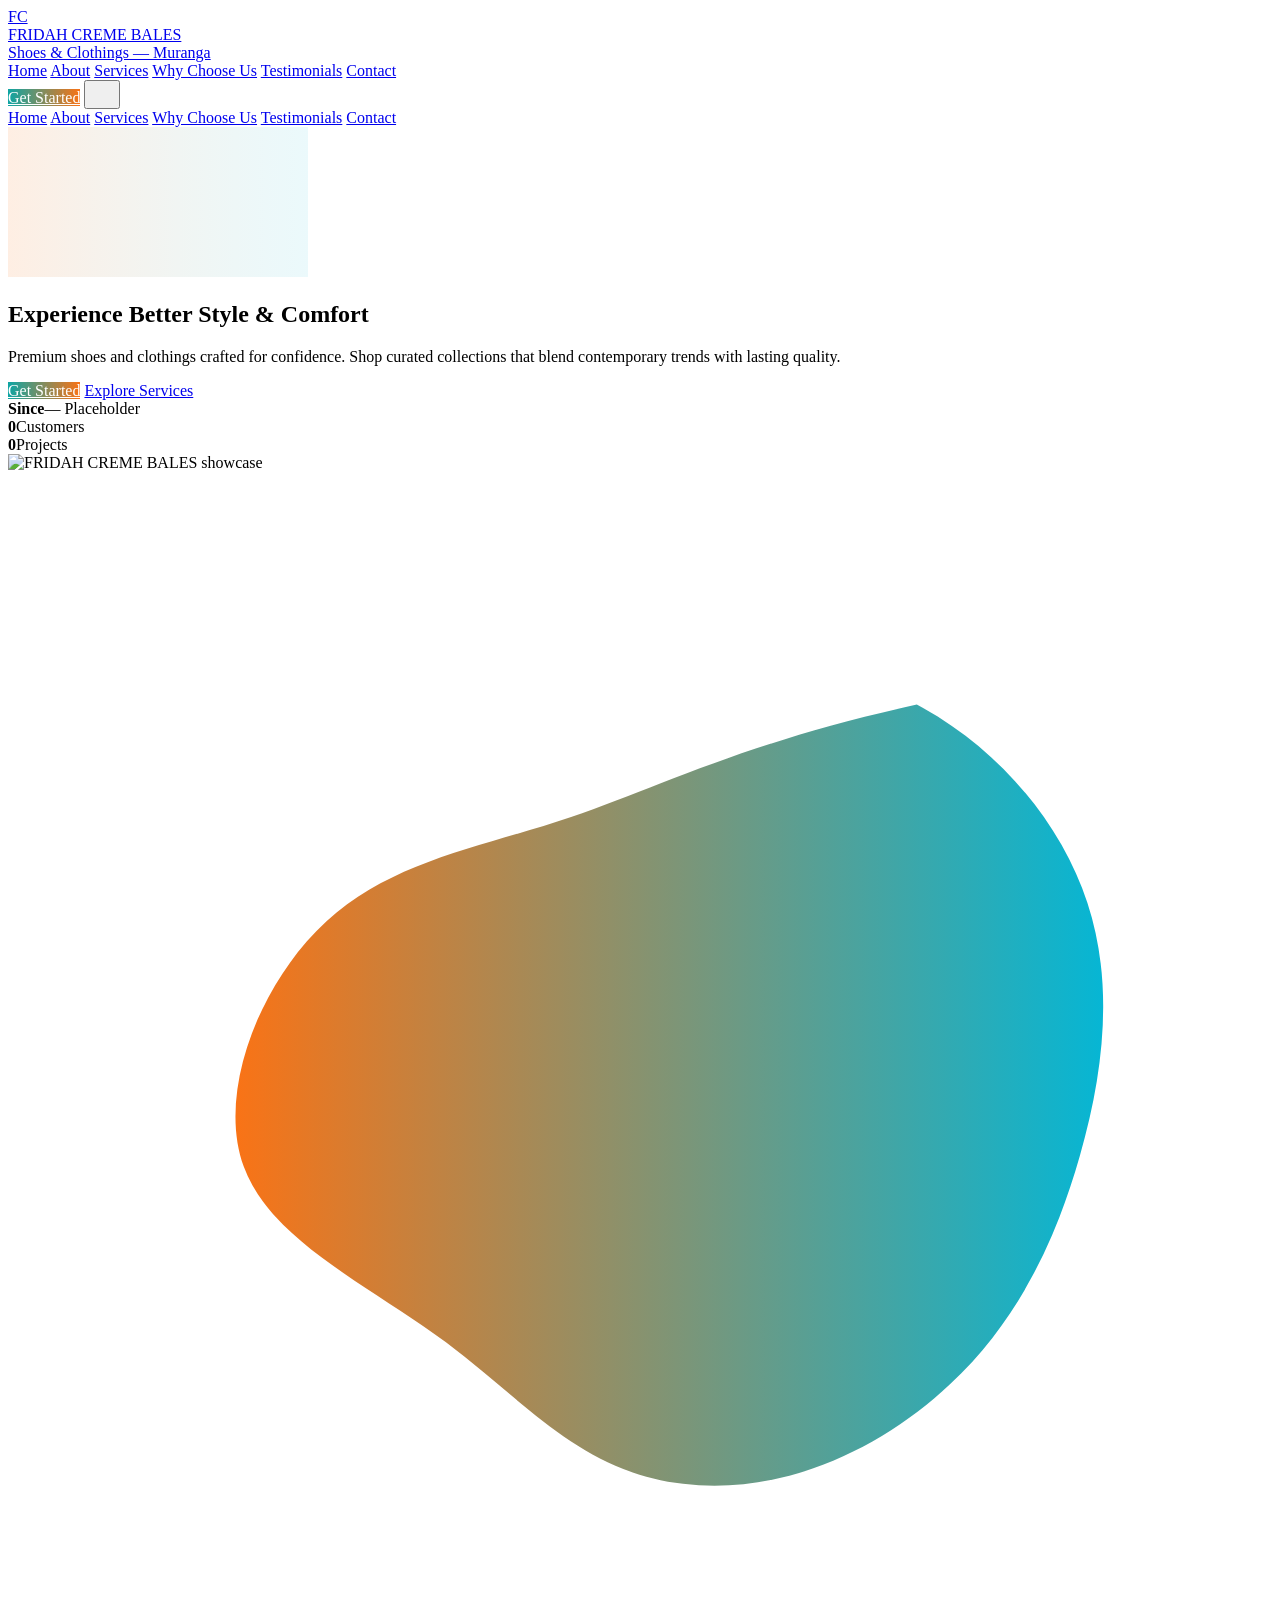
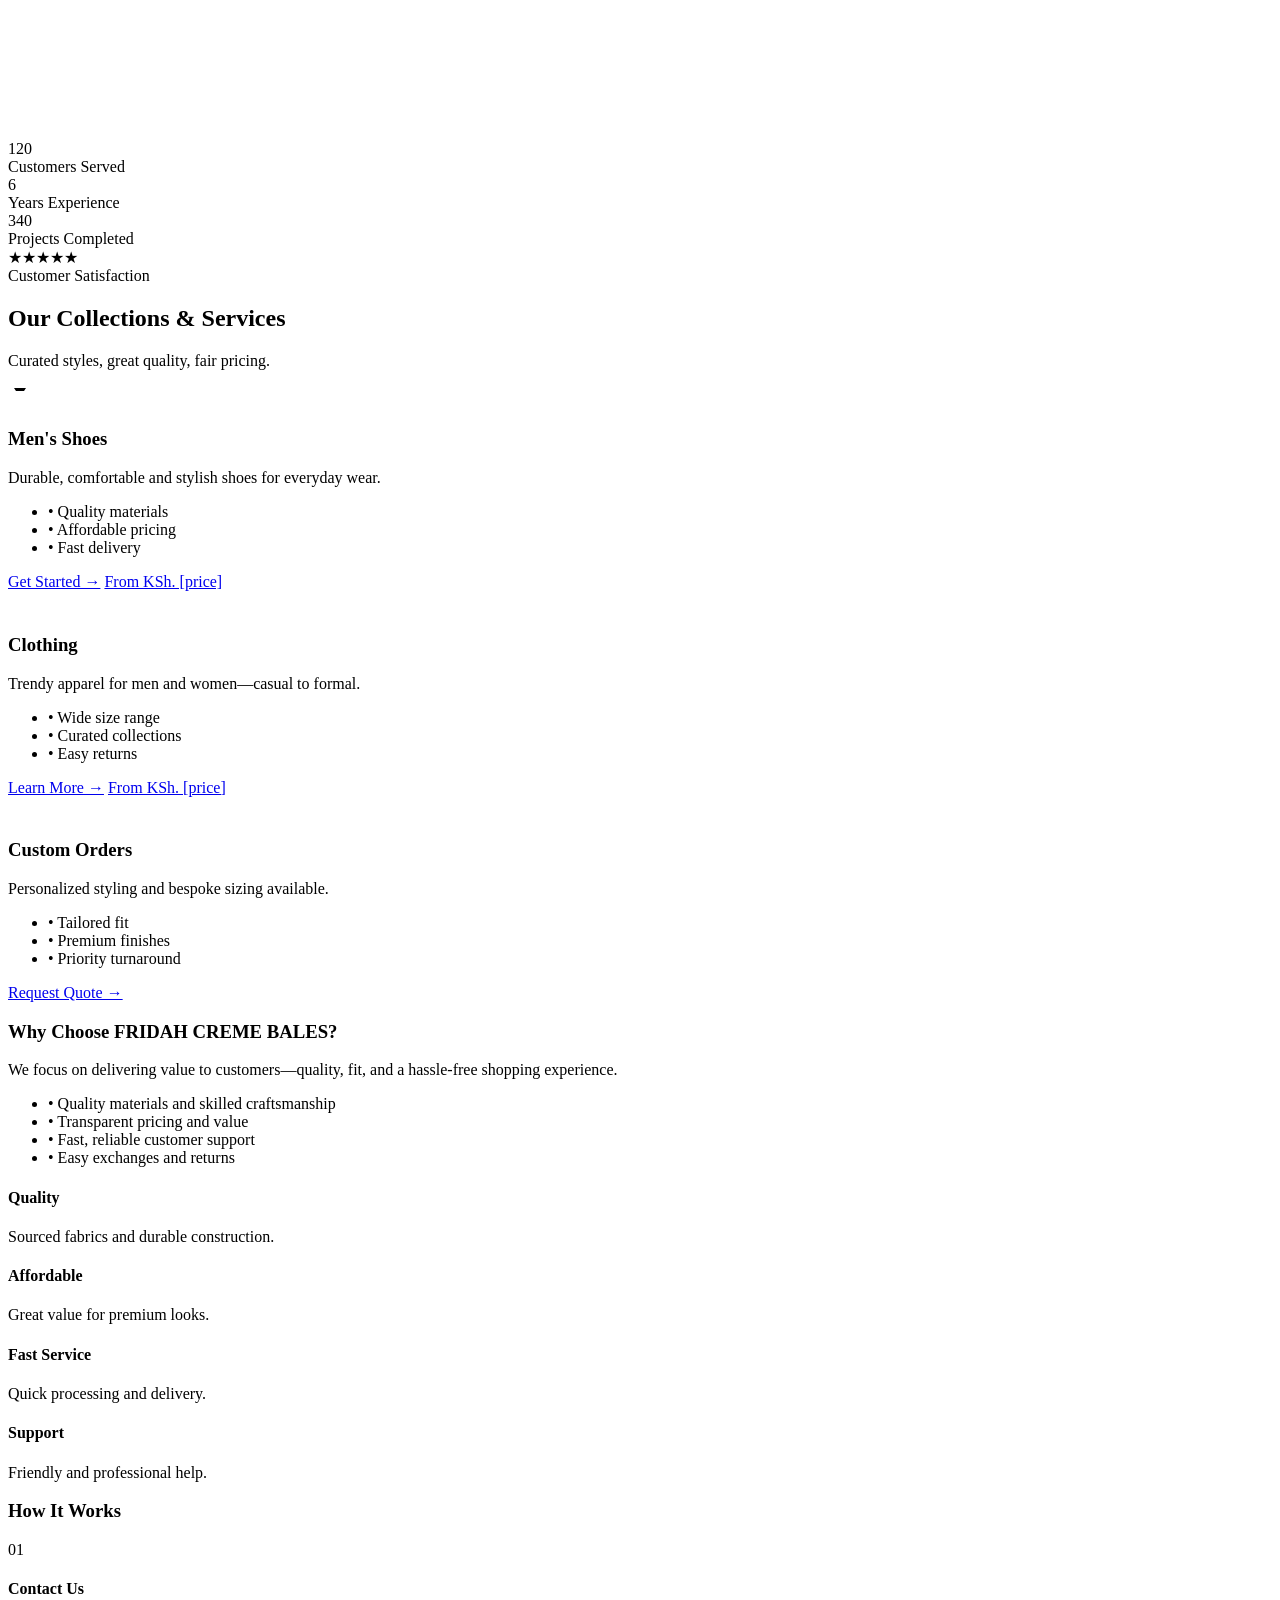
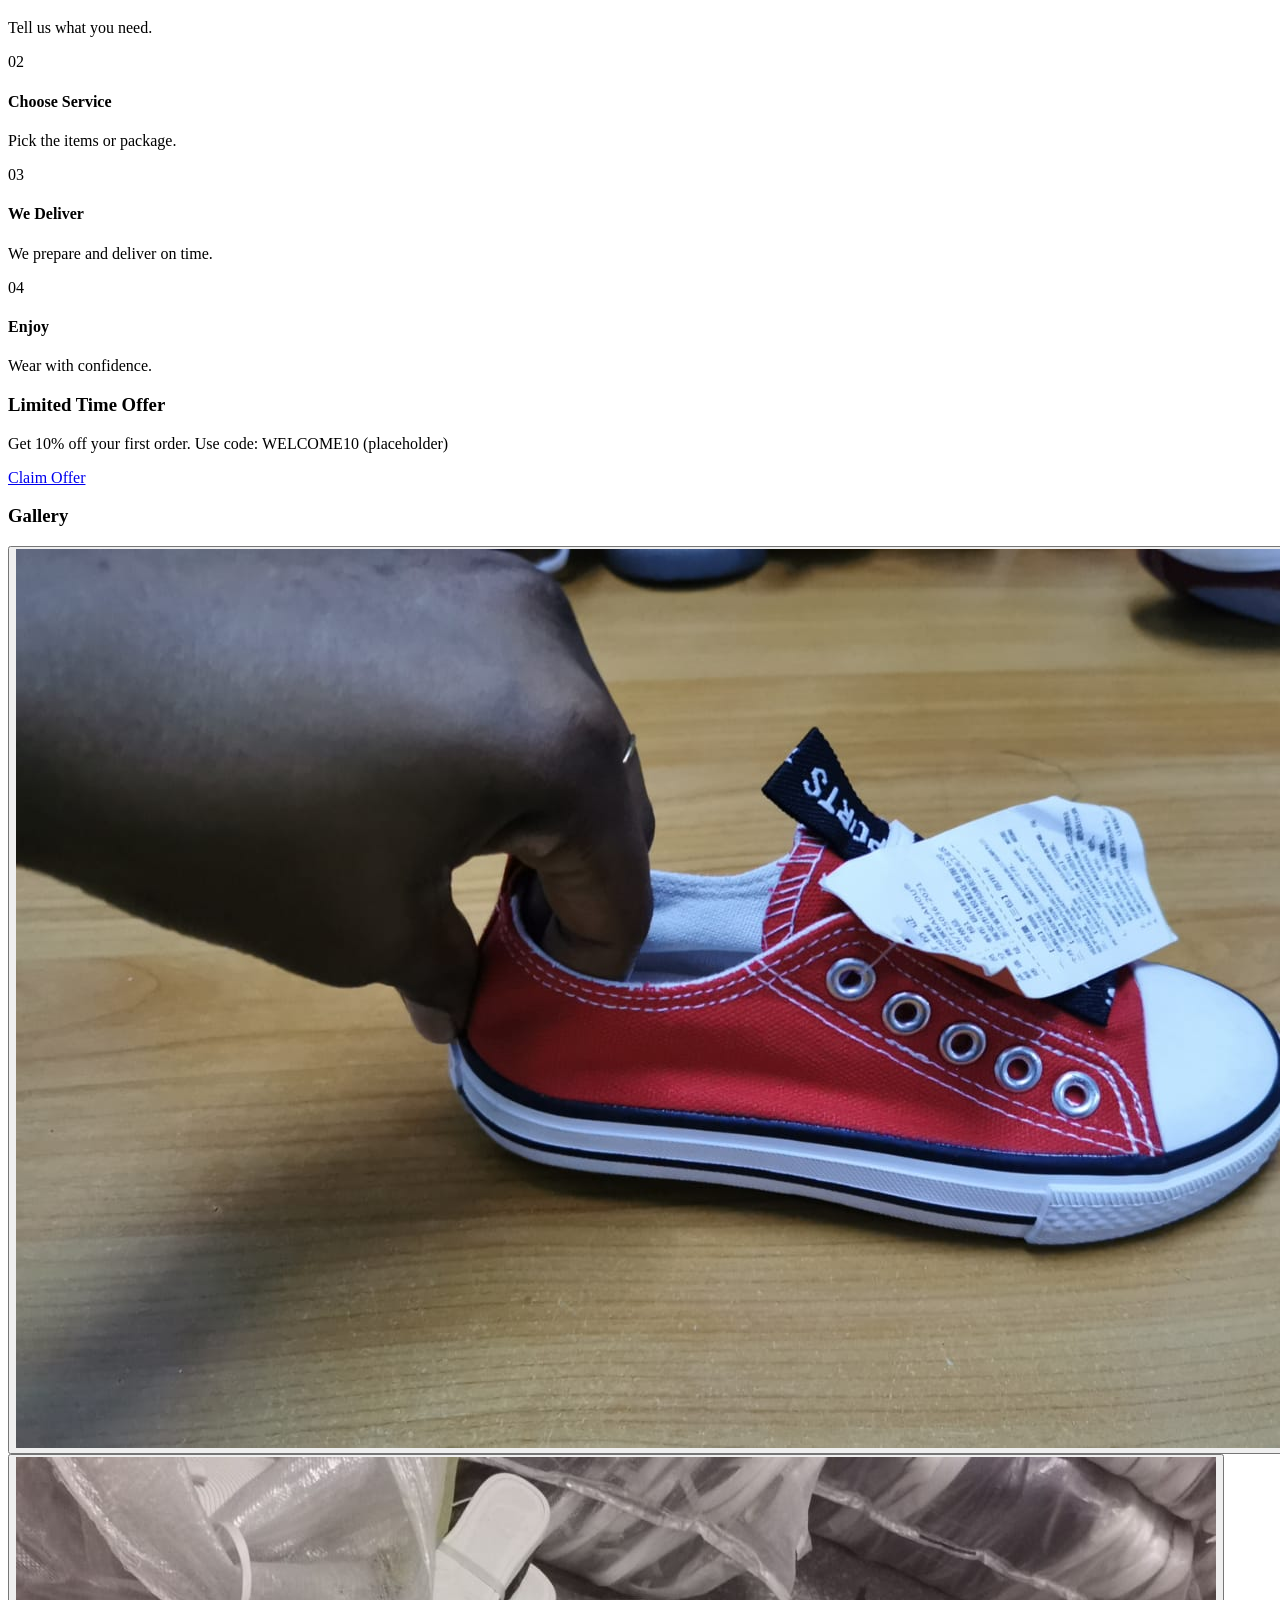
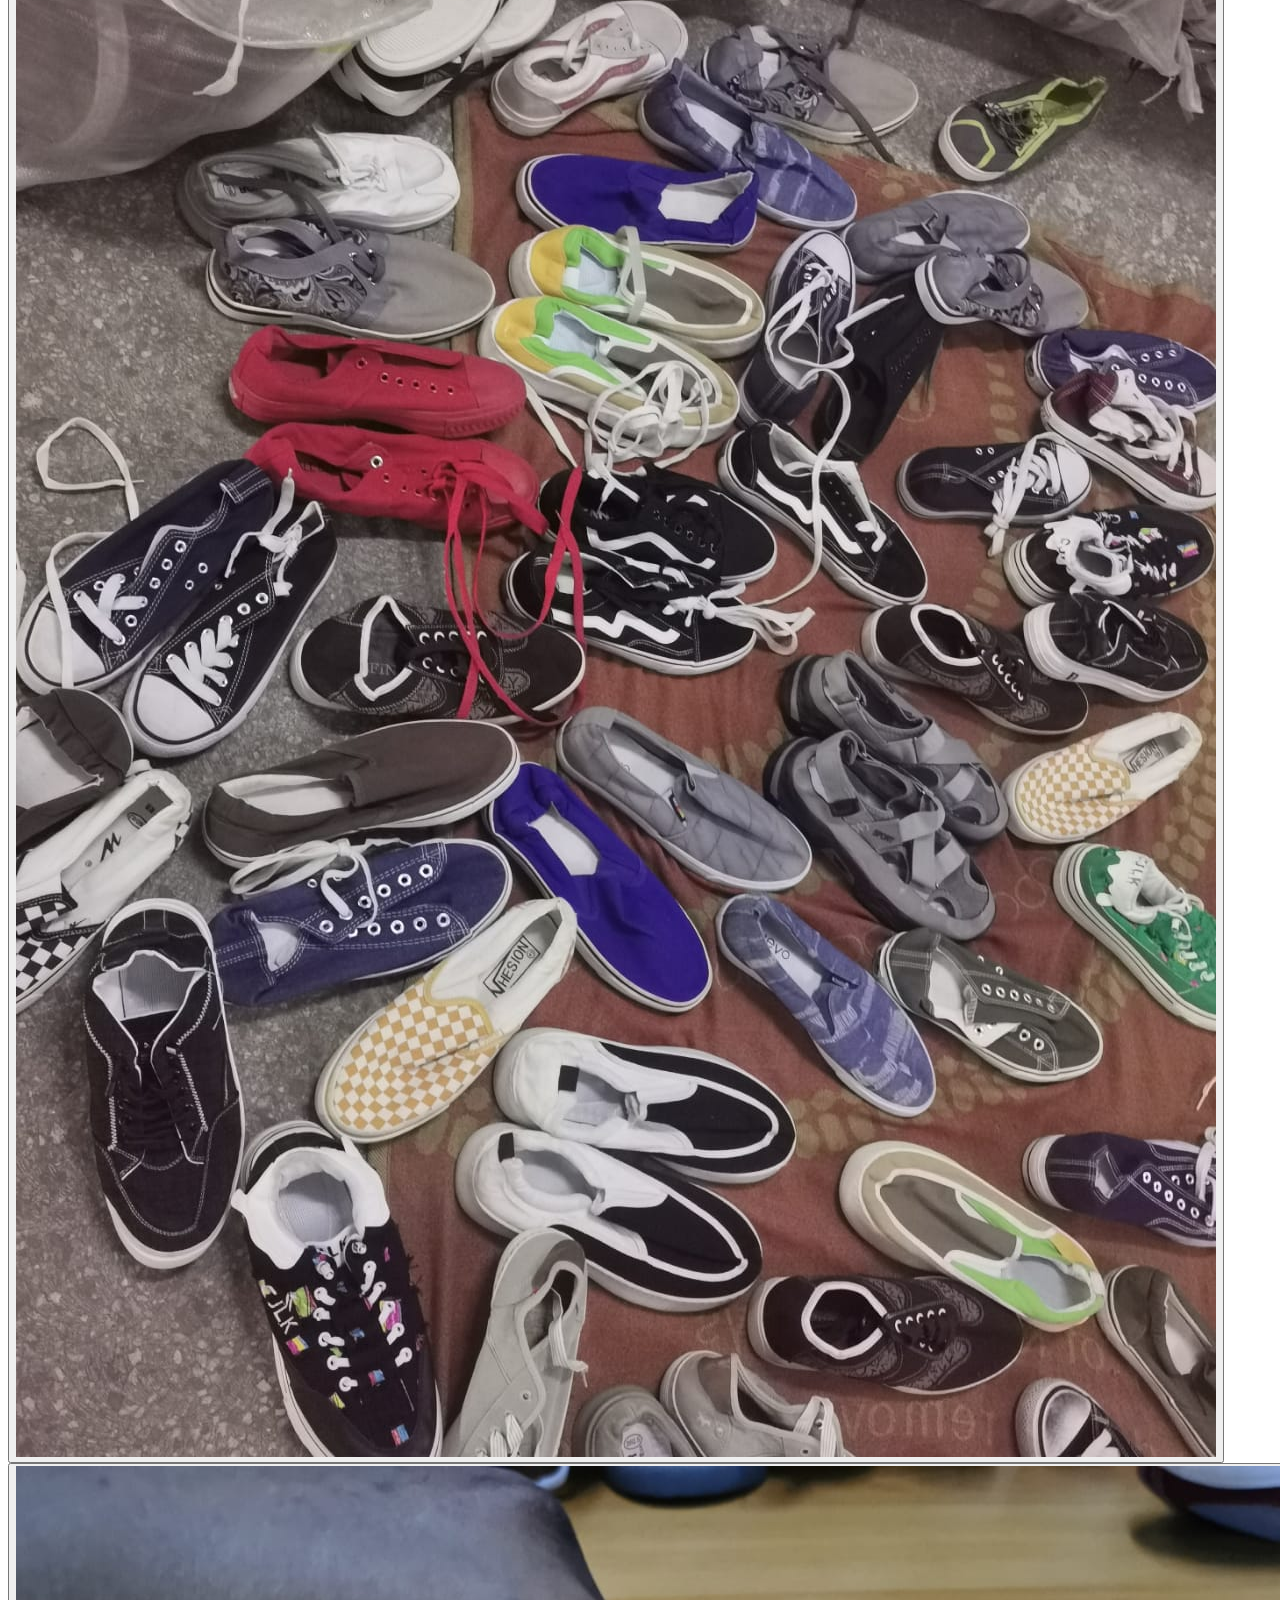
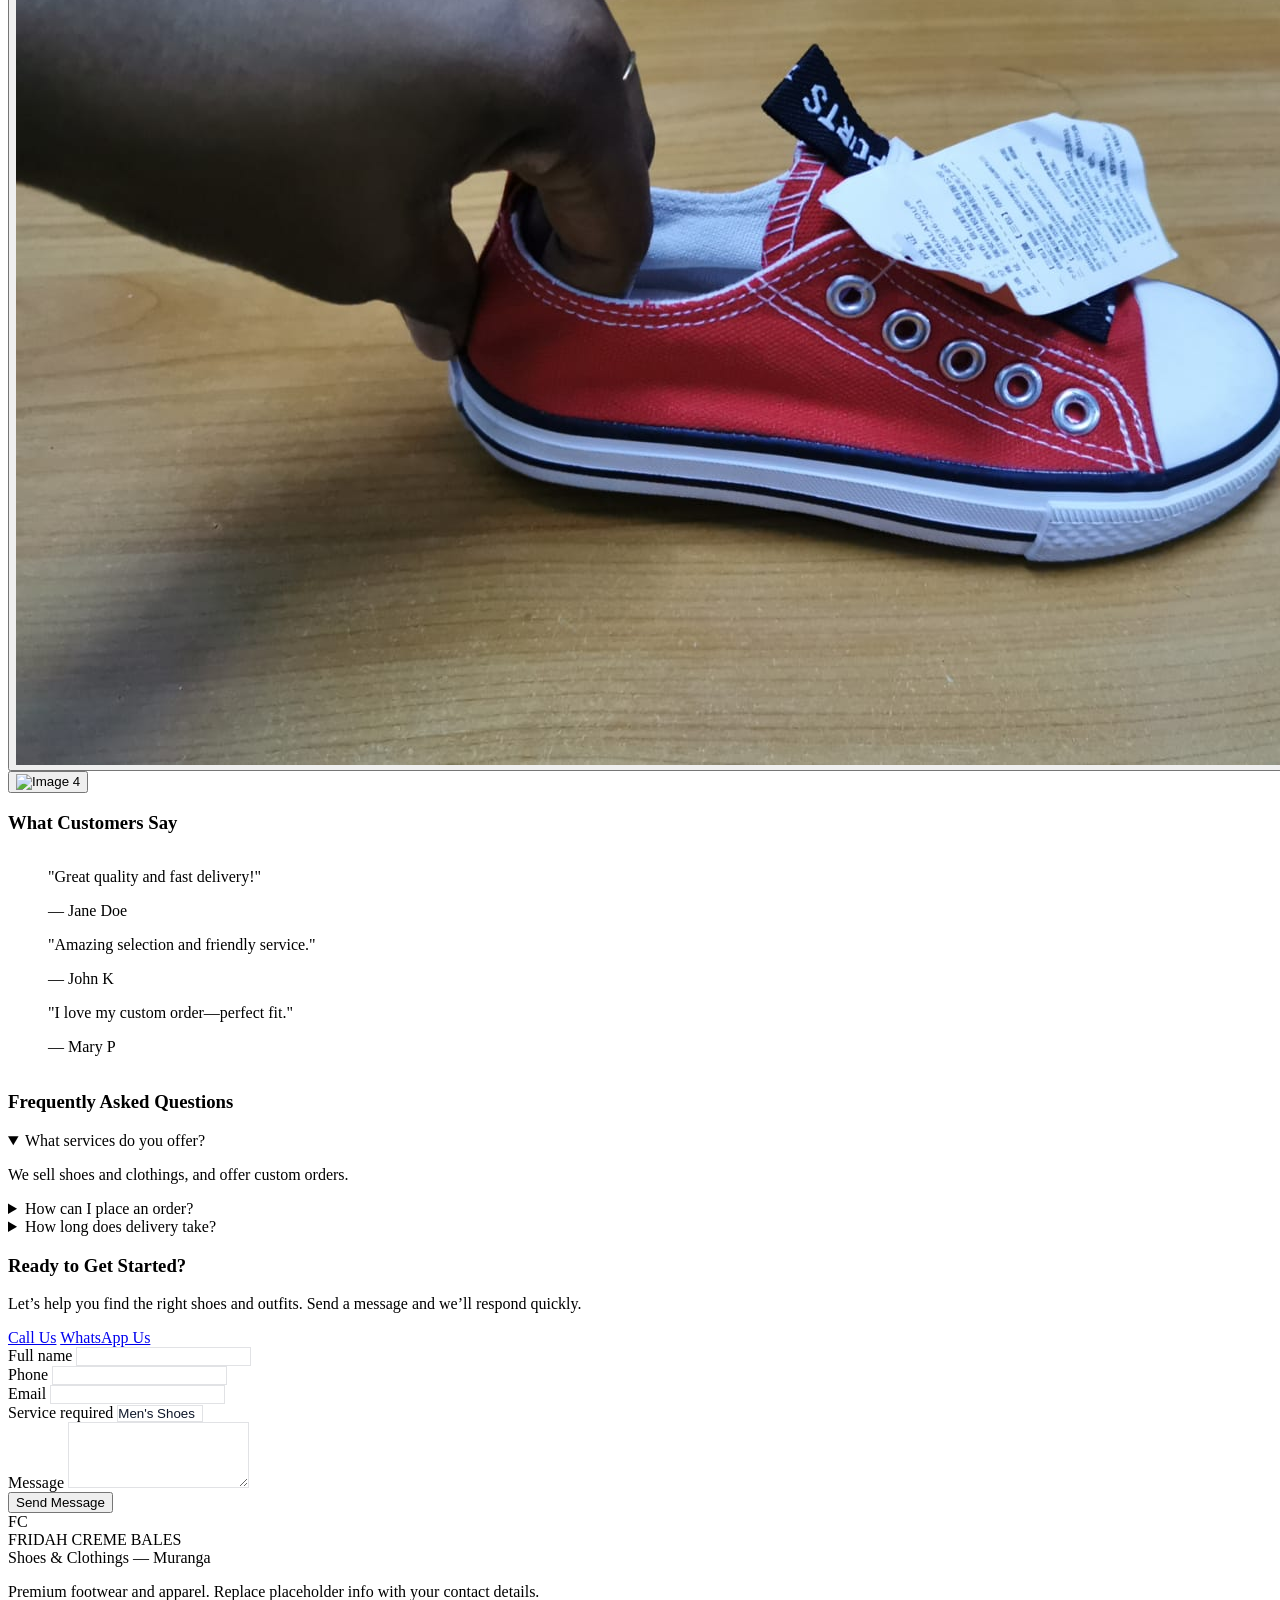
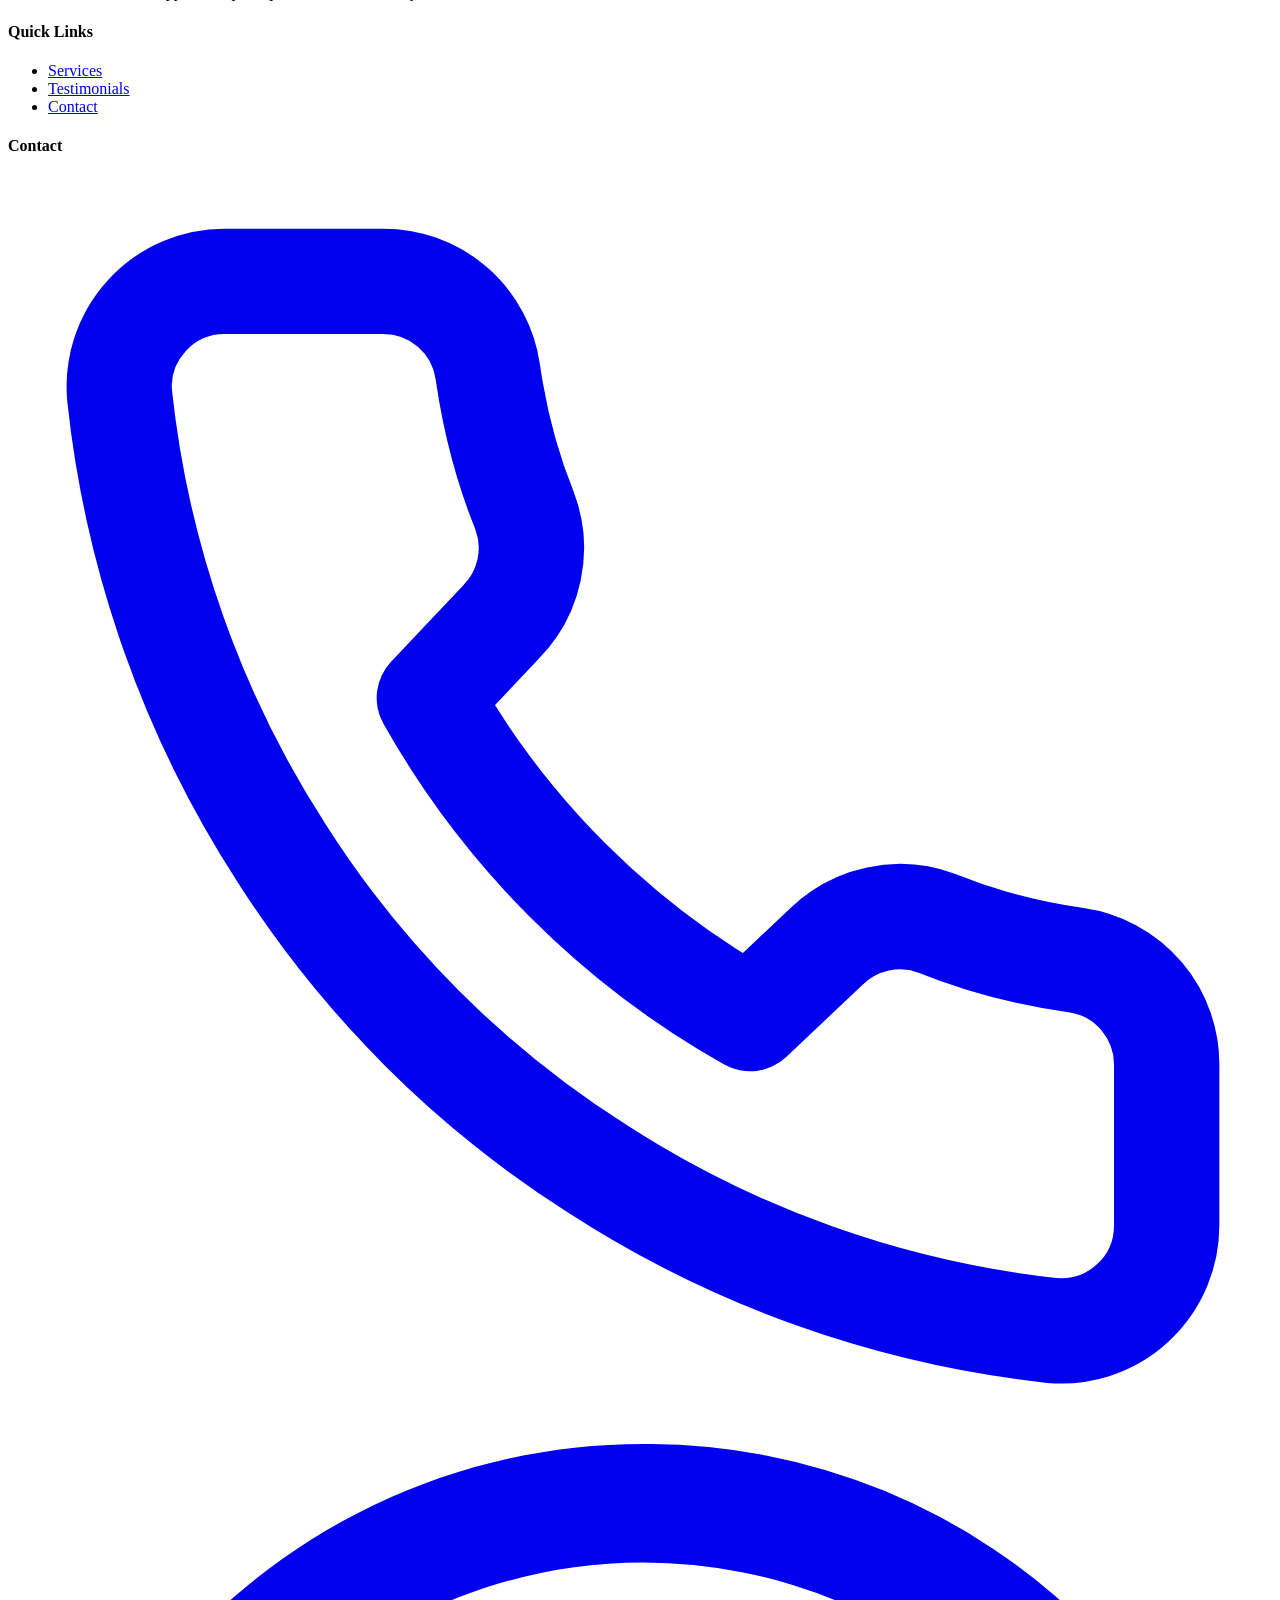
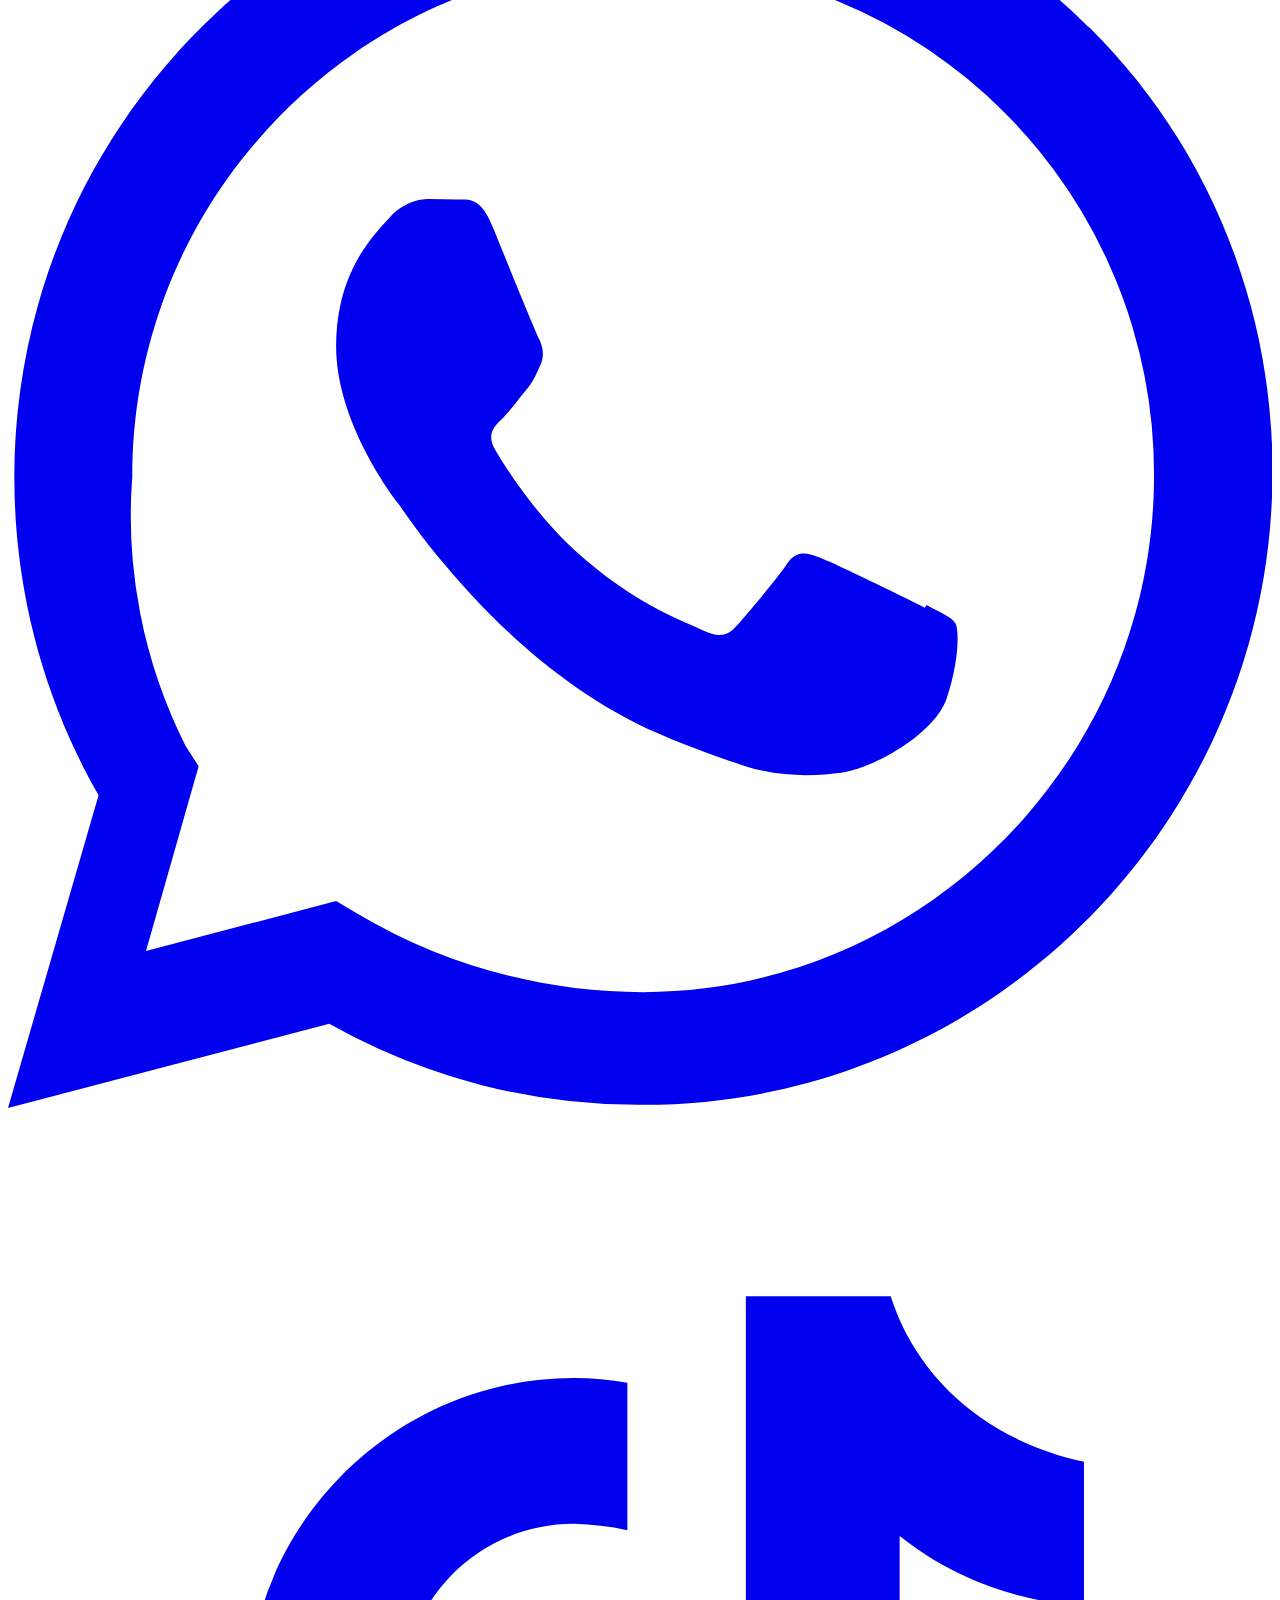
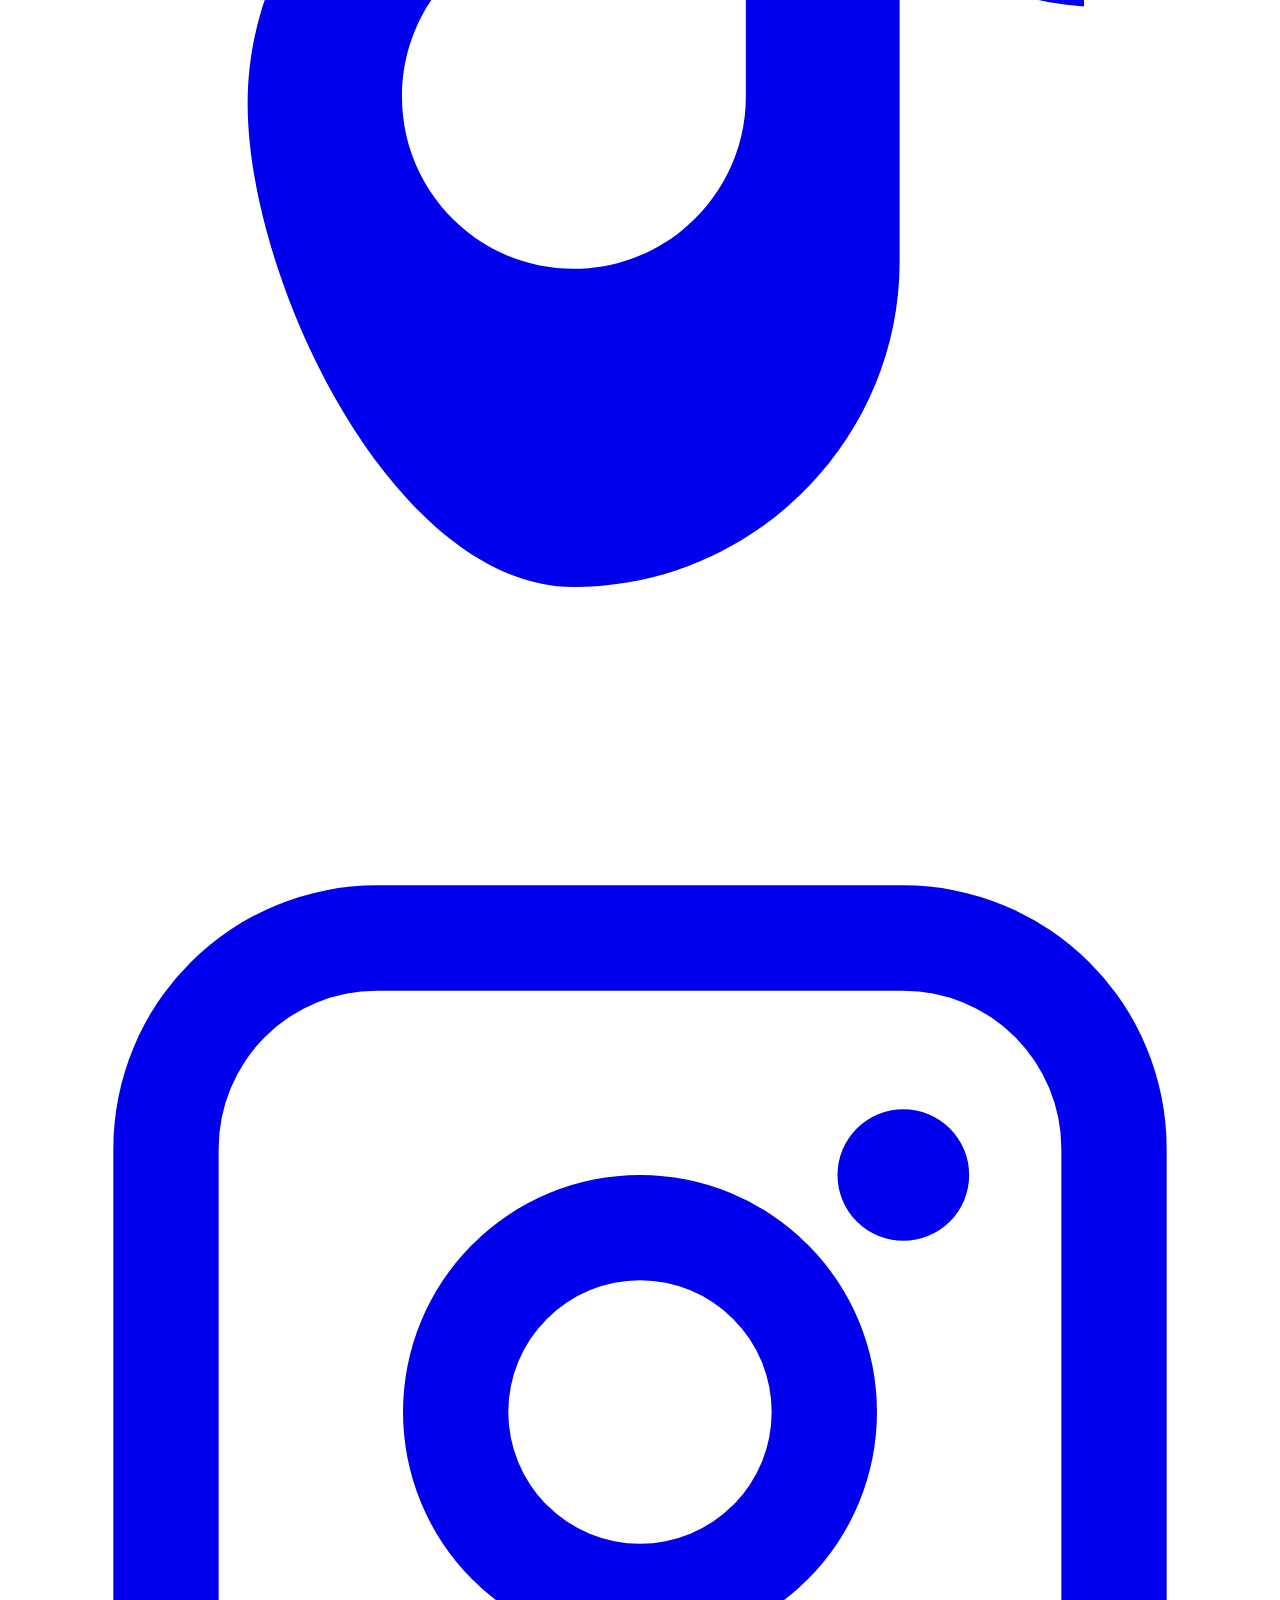
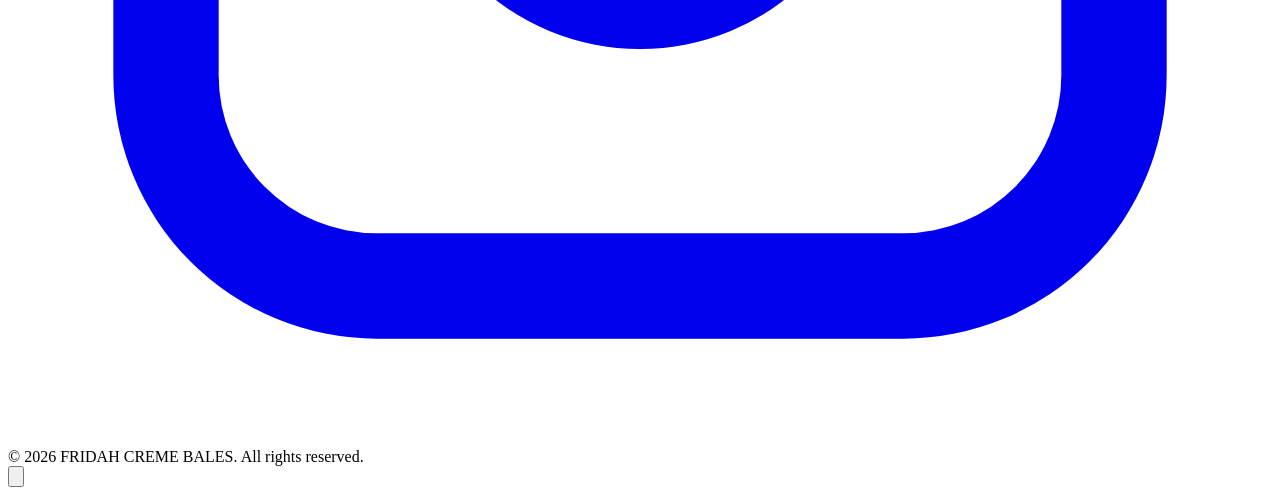
==== index.html @ acc76fb9 "Header" ====
<!doctype html>
<html lang="en">
<head>
  <meta charset="utf-8" />
  <meta name="viewport" content="width=device-width,initial-scale=1" />
  <title>FRIDAH CREME BALES — Shoes & Clothings | Muranga</title>
  <meta name="description" content="FRIDAH CREME BALES — Premium shoes and clothings in Muranga. Quality, style and reliable service." />
  <meta name="theme-color" content="#0f172a" />

  <!-- Open Graph -->
  <meta property="og:title" content="FRIDAH CREME BALES — Shoes & Clothings" />
  <meta property="og:description" content="Premium shoes and clothings in Muranga. Quality, style and reliable service." />
  <meta property="og:type" content="website" />
  <meta property="og:image" content="images/og-image.jpg" />

  <!-- Twitter -->
  <meta name="twitter:card" content="summary_large_image" />

  <!-- Structured Data (LocalBusiness placeholder) -->
  <script type="application/ld+json">
  {
    "@context": "https://schema.org",
    "@type": "Store",
    "name": "FRIDAH CREME BALES",
    "image": ["images/og-image.jpg"],
    "@id": "",
    "url": "",
    "telephone": "+254117446801",
    "address": { "@type": "PostalAddress", "addressLocality": "Muranga" },
    "priceRange": "",
    "description": "Shoes and clothings"
  }
  </script>

  <!-- Tailwind Play CDN for quick prototyping (replace with build setup later) -->
  <script src="https://cdn.tailwindcss.com"></script>
  <link rel="stylesheet" href="assets/styles.css" />

  <!-- AOS for scroll animations -->
  <link href="https://unpkg.com/aos@2.3.1/dist/aos.css" rel="stylesheet">
  <script src="https://unpkg.com/aos@2.3.1/dist/aos.js"></script>

  <!-- Lucide icons -->
  <script src="https://unpkg.com/lucide@0.244.0/dist/lucide.min.js"></script>

  <meta name="color-scheme" content="light dark">
  <link rel="icon" href="images/favicon.png">
</head>
<body class="font-sans text-slate-800 bg-gradient-to-b from-white to-slate-50 antialiased">

  <div id="app" class="min-h-screen">
    <!-- Navigation -->
    <header class="sticky top-0 z-50 backdrop-blur-md bg-white/60 dark:bg-slate-900/60 border-b border-slate-200/40">
      <div class="max-w-6xl mx-auto px-4 sm:px-6 lg:px-8">
        <div class="flex items-center justify-between h-16">
          <a class="flex items-center gap-3" href="#home" aria-label="FRIDAH CREME BALES">
            <div class="w-10 h-10 bg-gradient-to-tr from-rose-400 to-indigo-500 rounded-lg shadow-md flex items-center justify-center text-white font-semibold">FC</div>
            <div class="hidden sm:block">
              <div class="text-sm font-semibold">FRIDAH CREME BALES</div>
              <div class="text-xs text-slate-500">Shoes & Clothings — Muranga</div>
            </div>
          </a>

          <nav class="hidden md:flex items-center gap-6 text-sm">
            <a href="#home" class="hover:text-slate-900">Home</a>
            <a href="#about" class="hover:text-slate-900">About</a>
            <a href="#services" class="hover:text-slate-900">Services</a>
            <a href="#why" class="hover:text-slate-900">Why Choose Us</a>
            <a href="#testimonials" class="hover:text-slate-900">Testimonials</a>
            <a href="#contact" class="hover:text-slate-900">Contact</a>
          </nav>

          <div class="flex items-center gap-3">
            <a href="#contact" class="hidden md:inline-block px-4 py-2 btn-primary rounded-md shadow">Get Started</a>

            <button id="mobileMenuBtn" aria-label="Toggle menu" aria-expanded="false" class="md:hidden p-2 rounded-md bg-white/80 hover:bg-white border border-slate-200 shadow-sm text-slate-700">
              <svg xmlns="http://www.w3.org/2000/svg" width="20" height="20" class="lucide" data-lucide="menu"><path d="M3 6h18M3 12h18M3 18h18"></path></svg>
            </button>
          </div>
        </div>
      </div>

      <!-- Mobile nav -->
      <div id="mobileNav" class="md:hidden hidden overflow-hidden border-t border-slate-200 bg-white/95 backdrop-blur-md shadow-lg transition-all duration-300 ease-in-out max-h-0 opacity-0">
        <div class="px-4 py-3 flex flex-col gap-1">
          <a href="#home" class="block py-3 px-2 rounded-md text-base font-medium text-slate-700 hover:bg-slate-100">Home</a>
          <a href="#about" class="block py-3 px-2 rounded-md text-base font-medium text-slate-700 hover:bg-slate-100">About</a>
          <a href="#services" class="block py-3 px-2 rounded-md text-base font-medium text-slate-700 hover:bg-slate-100">Services</a>
          <a href="#why" class="block py-3 px-2 rounded-md text-base font-medium text-slate-700 hover:bg-slate-100">Why Choose Us</a>
          <a href="#testimonials" class="block py-3 px-2 rounded-md text-base font-medium text-slate-700 hover:bg-slate-100">Testimonials</a>
          <a href="#contact" class="block py-3 px-2 rounded-md text-base font-medium text-slate-700 hover:bg-slate-100">Contact</a>
        </div>
      </div>
    </header>

    <!-- Hero -->
    <main class="pt-0" id="home">
      <section class="relative overflow-hidden">
        <div class="absolute inset-0 -z-10">
          <svg class="w-full h-full" preserveAspectRatio="xMidYMid slice" xmlns="http://www.w3.org/2000/svg">
            <defs>
              <linearGradient id="g1" x1="0%" x2="100%">
                <stop offset="0%" stop-color="#f97316" stop-opacity="0.12" />
                <stop offset="100%" stop-color="#06b6d4" stop-opacity="0.08" />
              </linearGradient>
            </defs>
            <rect width="100%" height="100%" fill="url(#g1)"/>
          </svg>
        </div>

        <div class="max-w-6xl mx-auto px-4 sm:px-6 lg:px-8">
          <div class="grid grid-cols-1 lg:grid-cols-2 gap-12 items-center py-20">
            <div data-aos="fade-up" class="space-y-6">
              <h1 class="text-4xl sm:text-5xl font-extrabold leading-tight">Experience Better Style & Comfort</h1>
              <p class="text-slate-600 max-w-xl">Premium shoes and clothings crafted for confidence. Shop curated collections that blend contemporary trends with lasting quality.</p>
              <div class="flex gap-3">
                <a href="#contact" class="px-5 py-3 rounded-lg btn-primary font-semibold shadow">Get Started</a>
                <a href="#services" class="px-5 py-3 rounded-lg border border-slate-200 hover:bg-slate-50 text-slate-700">Explore Services</a>
              </div>

              <div class="flex items-center gap-6 mt-4 text-sm text-slate-600">
                <div class="flex items-center gap-2"><strong class="text-slate-900">Since</strong><span>— Placeholder</span></div>
                <div class="flex items-center gap-2"><strong class="text-slate-900" id="customersCounter">0</strong><span>Customers</span></div>
                <div class="flex items-center gap-2"><strong class="text-slate-900" id="projectsCounter">0</strong><span>Projects</span></div>
              </div>
            </div>

            <div data-aos="fade-left" class="relative">
              <div class="rounded-2xl overflow-hidden shadow-2xl bg-gradient-to-br from-white/60 to-slate-50 p-1">
                <div class="bg-white rounded-xl overflow-hidden">
                  <img src="images/hero.jpg" alt="FRIDAH CREME BALES showcase" class="w-full h-80 object-cover block">
                </div>
              </div>
              <!-- Signature visual element: subtle animated gradient blob -->
              <svg class="absolute -right-6 -bottom-6 w-56 h-56 opacity-60 animate-blob" viewBox="0 0 200 200" xmlns="http://www.w3.org/2000/svg">
                <defs>
                  <linearGradient id="blobGrad" x1="0%" x2="100%"><stop offset="0%" stop-color="#f97316"/><stop offset="100%" stop-color="#06b6d4"/></linearGradient>
                </defs>
                <path fill="url(#blobGrad)" d="M43.8,-63.2C56.6,-56.4,66.6,-44.6,70.8,-31.8C75,-19,73.4,-5.1,69.6,8.2C65.8,21.6,59.8,34.3,49,44.4C38.3,54.5,22.7,62,6.8,60.1C-9.2,58.3,-18.4,46.9,-30.7,37.7C-43,28.6,-58.4,21.6,-62.7,9.9C-67,-1.8,-60.2,-19.2,-49.6,-28.9C-39,-38.6,-24.7,-40.7,-10.9,-45.4C3,-50.1,16.1,-57.1,43.8,-63.2Z" transform="translate(100 100)"/>
              </svg>
            </div>
          </div>
        </div>
      </section>

      <!-- Trust & Stats -->
      <section class="py-12">
        <div class="max-w-6xl mx-auto px-4 sm:px-6 lg:px-8">
          <div class="grid grid-cols-2 md:grid-cols-4 gap-6 text-center">
            <div class="bg-white rounded-lg p-6 shadow-sm" data-aos="zoom-in">
              <div class="text-3xl font-bold text-emerald-500 counter" data-target="120">0</div>
              <div class="text-sm text-slate-500 mt-2">Customers Served</div>
            </div>
            <div class="bg-white rounded-lg p-6 shadow-sm" data-aos="zoom-in" data-aos-delay="50">
              <div class="text-3xl font-bold text-emerald-500 counter" data-target="6">0</div>
              <div class="text-sm text-slate-500 mt-2">Years Experience</div>
            </div>
            <div class="bg-white rounded-lg p-6 shadow-sm" data-aos="zoom-in" data-aos-delay="100">
              <div class="text-3xl font-bold text-emerald-500 counter" data-target="340">0</div>
              <div class="text-sm text-slate-500 mt-2">Projects Completed</div>
            </div>
            <div class="bg-white rounded-lg p-6 shadow-sm" data-aos="zoom-in" data-aos-delay="150">
              <div class="text-3xl font-bold text-emerald-500">★★★★★</div>
              <div class="text-sm text-slate-500 mt-2">Customer Satisfaction</div>
            </div>
          </div>
        </div>
      </section>

      <!-- Services -->
      <section id="services" class="py-16 bg-slate-50">
        <div class="max-w-6xl mx-auto px-4 sm:px-6 lg:px-8">
          <div class="flex items-center justify-between mb-8">
            <h2 class="text-2xl font-bold">Our Collections & Services</h2>
            <p class="text-sm text-slate-500">Curated styles, great quality, fair pricing.</p>
          </div>

          <div class="grid grid-cols-1 md:grid-cols-3 gap-6">
            <!-- Service Card -->
            <article class="group bg-white rounded-2xl p-6 shadow hover:shadow-lg transition" data-aos="fade-up">
              <div class="flex items-center gap-4">
                <div class="w-14 h-14 rounded-lg bg-gradient-to-br from-rose-400 to-indigo-500 flex items-center justify-center text-white">
                  <svg class="lucide" data-lucide="shopping-bag" width="20" height="20"><path d="M6 2l2 3h8l2-3"></path></svg>
                </div>
                <div>
                  <h3 class="font-semibold">Men's Shoes</h3>
                  <p class="text-sm text-slate-500">Durable, comfortable and stylish shoes for everyday wear.</p>
                </div>
              </div>
              <ul class="mt-4 text-sm text-slate-600 space-y-1">
                <li>• Quality materials</li>
                <li>• Affordable pricing</li>
                <li>• Fast delivery</li>
              </ul>
              <div class="mt-4 flex items-center gap-3">
                <a href="#contact" class="text-emerald-600 font-medium">Get Started →</a>
                <a href="#" class="text-sm text-slate-400">From KSh. [price]</a>
              </div>
            </article>

            <article class="group bg-white rounded-2xl p-6 shadow hover:shadow-lg transition" data-aos="fade-up" data-aos-delay="50">
              <div class="flex items-center gap-4">
                <div class="w-14 h-14 rounded-lg bg-gradient-to-br from-amber-400 to-pink-500 flex items-center justify-center text-white">
                  <svg class="lucide" data-lucide="t-shirt" width="20" height="20"></svg>
                </div>
                <div>
                  <h3 class="font-semibold">Clothing</h3>
                  <p class="text-sm text-slate-500">Trendy apparel for men and women—casual to formal.</p>
                </div>
              </div>
              <ul class="mt-4 text-sm text-slate-600 space-y-1">
                <li>• Wide size range</li>
                <li>• Curated collections</li>
                <li>• Easy returns</li>
              </ul>
              <div class="mt-4 flex items-center gap-3">
                <a href="#contact" class="text-emerald-600 font-medium">Learn More →</a>
                <a href="#" class="text-sm text-slate-400">From KSh. [price]</a>
              </div>
            </article>

            <article class="group bg-white rounded-2xl p-6 shadow hover:shadow-lg transition" data-aos="fade-up" data-aos-delay="100">
              <div class="flex items-center gap-4">
                <div class="w-14 h-14 rounded-lg bg-gradient-to-br from-sky-400 to-violet-500 flex items-center justify-center text-white">
                  <svg class="lucide" data-lucide="map-pin" width="20" height="20"></svg>
                </div>
                <div>
                  <h3 class="font-semibold">Custom Orders</h3>
                  <p class="text-sm text-slate-500">Personalized styling and bespoke sizing available.</p>
                </div>
              </div>
              <ul class="mt-4 text-sm text-slate-600 space-y-1">
                <li>• Tailored fit</li>
                <li>• Premium finishes</li>
                <li>• Priority turnaround</li>
              </ul>
              <div class="mt-4 flex items-center gap-3">
                <a href="#contact" class="text-emerald-600 font-medium">Request Quote →</a>
              </div>
            </article>
          </div>
        </div>
      </section>

      <!-- Why Choose Us -->
      <section id="why" class="py-16">
        <div class="max-w-6xl mx-auto px-4 sm:px-6 lg:px-8">
          <div class="grid grid-cols-1 md:grid-cols-2 gap-8 items-center">
            <div data-aos="fade-right">
              <h3 class="text-2xl font-bold">Why Choose FRIDAH CREME BALES?</h3>
              <p class="text-slate-600 mt-3">We focus on delivering value to customers—quality, fit, and a hassle-free shopping experience.</p>
              <ul class="mt-6 space-y-3 text-sm text-slate-600">
                <li>• Quality materials and skilled craftsmanship</li>
                <li>• Transparent pricing and value</li>
                <li>• Fast, reliable customer support</li>
                <li>• Easy exchanges and returns</li>
              </ul>
            </div>
            <div data-aos="fade-left">
              <div class="grid grid-cols-2 gap-4">
                <div class="bg-white p-6 rounded-xl shadow">
                  <h4 class="font-semibold">Quality</h4>
                  <p class="text-sm text-slate-500 mt-2">Sourced fabrics and durable construction.</p>
                </div>
                <div class="bg-white p-6 rounded-xl shadow">
                  <h4 class="font-semibold">Affordable</h4>
                  <p class="text-sm text-slate-500 mt-2">Great value for premium looks.</p>
                </div>
                <div class="bg-white p-6 rounded-xl shadow">
                  <h4 class="font-semibold">Fast Service</h4>
                  <p class="text-sm text-slate-500 mt-2">Quick processing and delivery.</p>
                </div>
                <div class="bg-white p-6 rounded-xl shadow">
                  <h4 class="font-semibold">Support</h4>
                  <p class="text-sm text-slate-500 mt-2">Friendly and professional help.</p>
                </div>
              </div>
            </div>
          </div>
        </div>
      </section>

      <!-- How It Works -->
      <section class="py-12 bg-slate-50">
        <div class="max-w-4xl mx-auto text-center px-4 sm:px-6 lg:px-8">
          <h3 class="text-2xl font-bold">How It Works</h3>
          <div class="mt-8 grid grid-cols-1 sm:grid-cols-4 gap-6">
            <div class="bg-white p-6 rounded-xl shadow" data-aos="fade-up">
              <div class="text-2xl font-bold text-emerald-500">01</div>
              <h4 class="mt-2 font-semibold">Contact Us</h4>
              <p class="text-sm text-slate-500 mt-1">Tell us what you need.</p>
            </div>
            <div class="bg-white p-6 rounded-xl shadow" data-aos="fade-up" data-aos-delay="50">
              <div class="text-2xl font-bold text-emerald-500">02</div>
              <h4 class="mt-2 font-semibold">Choose Service</h4>
              <p class="text-sm text-slate-500 mt-1">Pick the items or package.</p>
            </div>
            <div class="bg-white p-6 rounded-xl shadow" data-aos="fade-up" data-aos-delay="100">
              <div class="text-2xl font-bold text-emerald-500">03</div>
              <h4 class="mt-2 font-semibold">We Deliver</h4>
              <p class="text-sm text-slate-500 mt-1">We prepare and deliver on time.</p>
            </div>
            <div class="bg-white p-6 rounded-xl shadow" data-aos="fade-up" data-aos-delay="150">
              <div class="text-2xl font-bold text-emerald-500">04</div>
              <h4 class="mt-2 font-semibold">Enjoy</h4>
              <p class="text-sm text-slate-500 mt-1">Wear with confidence.</p>
            </div>
          </div>
        </div>
      </section>

      <!-- Special Offer -->
      <section class="py-12">
        <div class="max-w-4xl mx-auto px-4 sm:px-6 lg:px-8 text-center">
          <div class="bg-gradient-to-r from-emerald-500 to-amber-400 rounded-2xl p-8 text-white shadow-lg" data-aos="zoom-in">
            <h3 class="text-2xl font-bold">Limited Time Offer</h3>
            <p class="mt-2">Get 10% off your first order. Use code: WELCOME10 (placeholder)</p>
            <div class="mt-4">
              <a href="#contact" class="inline-block px-6 py-3 bg-white text-emerald-600 rounded-lg font-semibold">Claim Offer</a>
            </div>
          </div>
        </div>
      </section>

      <!-- Gallery -->
      <section class="py-12 bg-slate-50">
        <div class="max-w-6xl mx-auto px-4 sm:px-6 lg:px-8">
          <h3 class="text-2xl font-bold mb-6">Gallery</h3>
          <div class="grid grid-cols-2 md:grid-cols-4 gap-4">
            <button class="group block rounded-lg overflow-hidden" data-img="images/gallery1.jpg">
              <img src="images/WhatsApp Image 2026-08-12 at 5.36.46 PM.jpeg" alt="Image 1" class="w-full h-40 object-cover group-hover:scale-105 transition"/>
            </button>
            <button class="group block rounded-lg overflow-hidden" data-img="images/gallery2.jpg">
              <img src="images/image 1.jpeg" alt="Image 2" class="w-full h-40 object-cover group-hover:scale-105 transition"/>
            </button>
            <button class="group block rounded-lg overflow-hidden" data-img="images/gallery3.jpg">
              <img src="images/WhatsApp Image 2026-08-12 at 5.36.46 PM.jpeg" alt="Image 3" class="w-full h-40 object-cover group-hover:scale-105 transition"/>
            </button>
            <button class="group block rounded-lg overflow-hidden" data-img="images/gallery4.jpg">
              <img src="images/WhatsApp Image 2026-08-12 at 5.36.47 PM.jpeg" alt="Image 4" class="w-full h-40 object-cover group-hover:scale-105 transition"/>
            </button>
          </div>
        </div>
      </section>

      <!-- Testimonials -->
      <section id="testimonials" class="py-12">
        <div class="max-w-4xl mx-auto px-4 sm:px-6 lg:px-8 text-center">
          <h3 class="text-2xl font-bold mb-6">What Customers Say</h3>
          <div id="testimonialsCarousel" class="relative">
            <div class="carousel-track overflow-hidden">
              <div class="carousel-items flex transition-transform" style="transform:translateX(0)">
                <blockquote class="w-full md:w-96 bg-white p-6 rounded-xl shadow mx-2">
                  <p class="text-slate-600">"Great quality and fast delivery!"</p>
                  <footer class="mt-4 text-sm text-slate-500">— Jane Doe</footer>
                </blockquote>
                <blockquote class="w-full md:w-96 bg-white p-6 rounded-xl shadow mx-2">
                  <p class="text-slate-600">"Amazing selection and friendly service."</p>
                  <footer class="mt-4 text-sm text-slate-500">— John K</footer>
                </blockquote>
                <blockquote class="w-full md:w-96 bg-white p-6 rounded-xl shadow mx-2">
                  <p class="text-slate-600">"I love my custom order—perfect fit."</p>
                  <footer class="mt-4 text-sm text-slate-500">— Mary P</footer>
                </blockquote>
              </div>
            </div>
          </div>
        </div>
      </section>

      <!-- FAQ -->
      <section class="py-12 bg-slate-50">
        <div class="max-w-3xl mx-auto px-4 sm:px-6 lg:px-8">
          <h3 class="text-2xl font-bold mb-6">Frequently Asked Questions</h3>
          <div id="faq" class="space-y-3">
            <details class="bg-white p-4 rounded-lg shadow" open>
              <summary class="font-semibold">What services do you offer?</summary>
              <p class="mt-2 text-sm text-slate-600">We sell shoes and clothings, and offer custom orders.</p>
            </details>
            <details class="bg-white p-4 rounded-lg shadow">
              <summary class="font-semibold">How can I place an order?</summary>
              <p class="mt-2 text-sm text-slate-600">Contact us via WhatsApp or the contact form with your requirements.</p>
            </details>
            <details class="bg-white p-4 rounded-lg shadow">
              <summary class="font-semibold">How long does delivery take?</summary>
              <p class="mt-2 text-sm text-slate-600">Delivery times vary—typical turnaround is 2–7 business days.</p>
            </details>
          </div>
        </div>
      </section>

      <!-- Contact / Conversion -->
      <section id="contact" class="py-16">
        <div class="max-w-4xl mx-auto px-4 sm:px-6 lg:px-8">
          <div class="bg-white rounded-2xl shadow p-8">
            <div class="grid grid-cols-1 md:grid-cols-2 gap-6">
              <div>
                <h3 class="text-2xl font-bold">Ready to Get Started?</h3>
                <p class="text-slate-600 mt-2">Let’s help you find the right shoes and outfits. Send a message and we’ll respond quickly.</p>

                <div class="mt-6 flex gap-3">
                  <a href="tel:+254117446801" class="px-4 py-2 bg-emerald-500 text-white rounded">Call Us</a>
                  <a id="whatsappBtn" href="https://wa.me/+254117446801" class="px-4 py-2 border rounded">WhatsApp Us</a>
                </div>
              </div>

              <form id="contactForm" class="space-y-4" novalidate>
                <div>
                  <label class="text-sm font-medium">Full name</label>
                  <input name="name" required class="mt-1 block w-full border rounded-lg p-3" />
                </div>
                <div>
                  <label class="text-sm font-medium">Phone</label>
                  <input name="phone" required class="mt-1 block w-full border rounded-lg p-3" />
                </div>
                <div>
                  <label class="text-sm font-medium">Email</label>
                  <input name="email" type="email" required class="mt-1 block w-full border rounded-lg p-3" />
                </div>
                <div>
                  <label class="text-sm font-medium">Service required</label>
                  <select name="service" class="mt-1 block w-full border rounded-lg p-3">
                    <option>Men's Shoes</option>
                    <option>Clothing</option>
                    <option>Custom Order</option>
                  </select>
                </div>
                <div>
                  <label class="text-sm font-medium">Message</label>
                  <textarea name="message" rows="4" class="mt-1 block w-full border rounded-lg p-3"></textarea>
                </div>
                <div>
                  <button type="submit" class="px-5 py-3 bg-emerald-500 text-white rounded-lg">Send Message</button>
                </div>
              </form>
            </div>
          </div>
        </div>
      </section>

      <!-- Footer -->
      <footer class="py-8 bg-slate-900 text-white">
        <div class="max-w-6xl mx-auto px-4 sm:px-6 lg:px-8 grid grid-cols-1 md:grid-cols-3 gap-6">
          <div>
            <div class="flex items-center gap-3">
              <div class="w-10 h-10 bg-gradient-to-tr from-rose-400 to-indigo-500 rounded-lg flex items-center justify-center font-semibold">FC</div>
              <div>
                <div class="font-semibold">FRIDAH CREME BALES</div>
                <div class="text-sm text-slate-300">Shoes & Clothings — Muranga</div>
              </div>
            </div>
            <p class="text-sm text-slate-400 mt-4">Premium footwear and apparel. Replace placeholder info with your contact details.</p>
          </div>

          <div>
            <h4 class="font-semibold">Quick Links</h4>
            <ul class="mt-3 text-sm text-slate-300 space-y-2">
              <li><a href="#services">Services</a></li>
              <li><a href="#testimonials">Testimonials</a></li>
              <li><a href="#contact">Contact</a></li>
            </ul>
          </div>

          <div class="flex flex-col items-center text-center">
            <h4 class="font-semibold">Contact</h4>
            <div class="mt-4 flex items-center justify-center gap-3">
              <a href="tel:+254117446801" aria-label="Call us" class="w-10 h-10 rounded-full bg-slate-800 border border-slate-700 text-slate-200 flex items-center justify-center hover:bg-emerald-500 hover:text-white transition-colors duration-200">
                <svg aria-hidden="true" viewBox="0 0 24 24" class="w-5 h-5" fill="none" stroke="currentColor" stroke-width="2" stroke-linecap="round" stroke-linejoin="round">
                  <path d="M22 16.92v3a2 2 0 0 1-2.18 2 19.86 19.86 0 0 1-8.63-3.07 19.5 19.5 0 0 1-6-6A19.86 19.86 0 0 1 2.12 4.18 2 2 0 0 1 4.11 2h3a2 2 0 0 1 2 1.72c.13.91.36 1.8.7 2.64a2 2 0 0 1-.45 2.11L8 9.91a16 16 0 0 0 6.09 6.09l1.44-1.36a2 2 0 0 1 2.11-.45c.84.34 1.73.57 2.64.7A2 2 0 0 1 22 16.92z"></path>
                </svg>
              </a>
              <a href="https://wa.me/254117446801" aria-label="WhatsApp" class="w-10 h-10 rounded-full bg-slate-800 border border-slate-700 text-slate-200 flex items-center justify-center hover:bg-emerald-500 hover:text-white transition-colors duration-200">
                <svg aria-hidden="true" viewBox="0 0 24 24" class="w-5 h-5" fill="currentColor">
                  <path d="M20.52 3.48A11.84 11.84 0 0 0 12.06 0C5.5 0 .12 5.38.12 12.03c0 2.12.55 4.2 1.6 6.03L0 24l6.1-1.6a11.93 11.93 0 0 0 5.96 1.54h.01c6.56 0 11.94-5.39 11.94-12.03 0-3.2-1.25-6.22-3.48-8.43ZM12.06 21.8c-1.92 0-3.8-.52-5.44-1.5l-.39-.23-3.61.95 1-3.51-.25-.39A9.71 9.71 0 0 1 2.36 12c0-5.37 4.38-9.75 9.7-9.75A9.71 9.71 0 0 1 21.76 12c0 5.37-4.38 9.8-9.7 9.8Zm5.35-7.3c-.29-.15-1.73-.85-1.99-.95-.27-.1-.46-.15-.65.15-.2.29-.76.95-.94 1.15-.17.2-.35.22-.64.08-.29-.15-1.22-.45-2.33-1.43-.86-.77-1.44-1.71-1.61-2-.17-.29-.02-.44.13-.58.13-.13.29-.35.43-.52.15-.17.2-.29.29-.49.1-.2.05-.37-.02-.52-.08-.15-.65-1.57-.89-2.15-.23-.56-.47-.48-.65-.49l-.55-.01c-.19 0-.5.07-.76.37-.26.29-1 1-1 2.42 0 1.42 1.03 2.8 1.18 2.99.15.2 2.04 3.12 4.94 4.37.69.3 1.23.48 1.65.62.7.22 1.34.19 1.85.12.56-.08 1.73-.71 1.97-1.4.24-.7.24-1.31.17-1.43-.07-.12-.26-.19-.55-.35Z"></path>
                </svg>
              </a>
              <a href="https://www.tiktok.com/@fridahkassim?_r=1&_t=ZS-98lTos03unh" aria-label="TikTok" class="w-10 h-10 rounded-full bg-slate-800 border border-slate-700 text-slate-200 flex items-center justify-center hover:bg-pink-500 hover:text-white transition-colors duration-200">
                <svg aria-hidden="true" viewBox="0 0 24 24" class="w-5 h-5" fill="currentColor">
                  <path d="M16.76 3.5c.53 1.65 1.93 2.77 3.67 3.14v2.75c-1.32-.11-2.49-.54-3.5-1.34v6.18c0 3.4-2.79 6.18-6.19 6.18S4.55 14.63 4.55 11.23 7.35 5.05 10.74 5.05c.35 0 .69.03 1.02.09v2.8a5.66 5.66 0 0 0-1.02-.12c-1.8 0-3.26 1.47-3.26 3.28s1.46 3.27 3.26 3.27c1.8 0 3.27-1.46 3.27-3.27V3.5h2.75z"></path>
                </svg>
              </a>
              <a href="https://www.instagram.com/" aria-label="Instagram" class="w-10 h-10 rounded-full bg-slate-800 border border-slate-700 text-slate-200 flex items-center justify-center hover:bg-pink-500 hover:text-white transition-colors duration-200">
                <svg aria-hidden="true" viewBox="0 0 24 24" class="w-5 h-5" fill="currentColor">
                  <path d="M7 2h10a5 5 0 0 1 5 5v10a5 5 0 0 1-5 5H7a5 5 0 0 1-5-5V7a5 5 0 0 1 5-5Zm0 2a3 3 0 0 0-3 3v10a3 3 0 0 0 3 3h10a3 3 0 0 0 3-3V7a3 3 0 0 0-3-3H7Zm5 3.5A4.5 4.5 0 1 1 7.5 12 4.5 4.5 0 0 1 12 7.5Zm0 2A2.5 2.5 0 1 0 14.5 12 2.5 2.5 0 0 0 12 9.5Zm5-3.25a1.25 1.25 0 1 1-1.25 1.25A1.25 1.25 0 0 1 17 6.25Z"></path>
                </svg>
              </a>
            </div>
          </div>
        </div>
        <div class="max-w-6xl mx-auto px-4 sm:px-6 lg:px-8 mt-6 text-sm text-slate-400">© <span id="year">2026</span> FRIDAH CREME BALES. All rights reserved.</div>
      </footer>
    </main>
  </div>

  <!-- Lightbox Modal -->
  <div id="lightbox" class="fixed inset-0 bg-black/70 hidden items-center justify-center z-50">
    <button id="lightboxClose" class="absolute top-6 right-6 text-white text-2xl">×</button>
    <img id="lightboxImg" src="" alt="" class="max-h-[90vh] rounded-lg shadow-lg" />
  </div>

  <button id="floatingWhatsApp" aria-label="WhatsApp" class="fixed right-5 bottom-5 z-50 w-14 h-14 rounded-full bg-emerald-500 shadow-lg flex items-center justify-center text-white hover:scale-105 transition-transform duration-200">
    <svg aria-hidden="true" viewBox="0 0 24 24" class="w-7 h-7" fill="currentColor">
      <path d="M20.52 3.48A11.84 11.84 0 0 0 12.06 0C5.5 0 .12 5.38.12 12.03c0 2.12.55 4.2 1.6 6.03L0 24l6.1-1.6a11.93 11.93 0 0 0 5.96 1.54h.01c6.56 0 11.94-5.39 11.94-12.03 0-3.2-1.25-6.22-3.48-8.43ZM12.06 21.8c-1.92 0-3.8-.52-5.44-1.5l-.39-.23-3.61.95 1-3.51-.25-.39A9.71 9.71 0 0 1 2.36 12c0-5.37 4.38-9.75 9.7-9.75A9.71 9.71 0 0 1 21.76 12c0 5.37-4.38 9.8-9.7 9.8Zm5.35-7.3c-.29-.15-1.73-.85-1.99-.95-.27-.1-.46-.15-.65.15-.2.29-.76.95-.94 1.15-.17.2-.35.22-.64.08-.29-.15-1.22-.45-2.33-1.43-.86-.77-1.44-1.71-1.61-2-.17-.29-.02-.44.13-.58.13-.13.29-.35.43-.52.15-.17.2-.29.29-.49.1-.2.05-.37-.02-.52-.08-.15-.65-1.57-.89-2.15-.23-.56-.47-.48-.65-.49l-.55-.01c-.19 0-.5.07-.76.37-.26.29-1 1-1 2.42 0 1.42 1.03 2.8 1.18 2.99.15.2 2.04 3.12 4.94 4.37.69.3 1.23.48 1.65.62.7.22 1.34.19 1.85.12.56-.08 1.73-.71 1.97-1.4.24-.7.24-1.31.17-1.43-.07-.12-.26-.19-.55-.35Z"/>
    </svg>
  </button>

  <script src="assets/script.js"></script>
</body>
</html>
---- assets/styles.css ----
/* Minimal critical styles to avoid FOUC */
:root{--brand:#0ea5a4;--accent:#f97316}
html{scroll-behavior:smooth}

@layer utilities {
  .animate-blob {
    animation: blob 8s infinite;
  }
  @keyframes blob {
    0% { transform: translate(0px, 0px) scale(1); }
    33% { transform: translate(10px, -10px) scale(1.05); }
    66% { transform: translate(-10px, 10px) scale(0.95); }
    100% { transform: translate(0px, 0px) scale(1); }
  }
}

/* Primary CTA style used across the site */
.btn-primary{background:linear-gradient(90deg,var(--brand),var(--accent));color:#fff}
.btn-primary:hover{filter:brightness(0.95);transform:translateY(-1px)}
.btn-primary:active{transform:translateY(0)}

/* Form inputs: ensure high contrast and visible focus */
input, textarea, select {
  background: #ffffff;
  color: #0f172a;
  border: 1px solid rgba(15,23,42,0.08);
  -webkit-appearance: none;
  -moz-appearance: none;
  appearance: none;
}

input::placeholder, textarea::placeholder {
  color: #94a3b8;
}

input:focus, textarea:focus, select:focus {
  outline: none;
  border-color: rgba(6,182,212,0.9);
  box-shadow: 0 6px 18px rgba(6,182,212,0.06), 0 0 0 4px rgba(6,182,212,0.08);
}

/* Ensure inputs inside white cards remain visible on dark mode too */
@media (prefers-color-scheme: dark){
  input, textarea, select { background: #0b1220; color: #e6eef6; border: 1px solid rgba(255,255,255,0.06); }
  input::placeholder, textarea::placeholder { color: rgba(230,238,246,0.52); }
}

/* Force contact form inputs to remain white even in dark mode for clarity */
#contact input, #contact textarea, #contact select {
  background: #ffffff !important;
  color: #0f172a !important;
  border: 1px solid rgba(15,23,42,0.12) !important;
}
#contact input::placeholder, #contact textarea::placeholder { color: #94a3b8 !important; }


/* Simple visually pleasing focus states */
button:focus, a:focus, input:focus, textarea:focus, select:focus { outline: 3px solid rgba(6,182,212,0.12); outline-offset: 3px; }

/* Carousel track behavior */
.carousel-track { overflow: hidden; }
.carousel-items > blockquote { min-width: 100%; }

/* Responsive tweaks */
@media (min-width: 768px) {
  .carousel-items > blockquote { min-width: 33.3333%; }
}

/* Lightbox */
#lightbox { display: none; }
#lightbox.show { display: flex; }

/* Reduce motion if user prefers */
@media (prefers-reduced-motion: reduce) {
  * { animation-duration: 0.001ms !important; transition-duration: 0.001ms !important; }
}
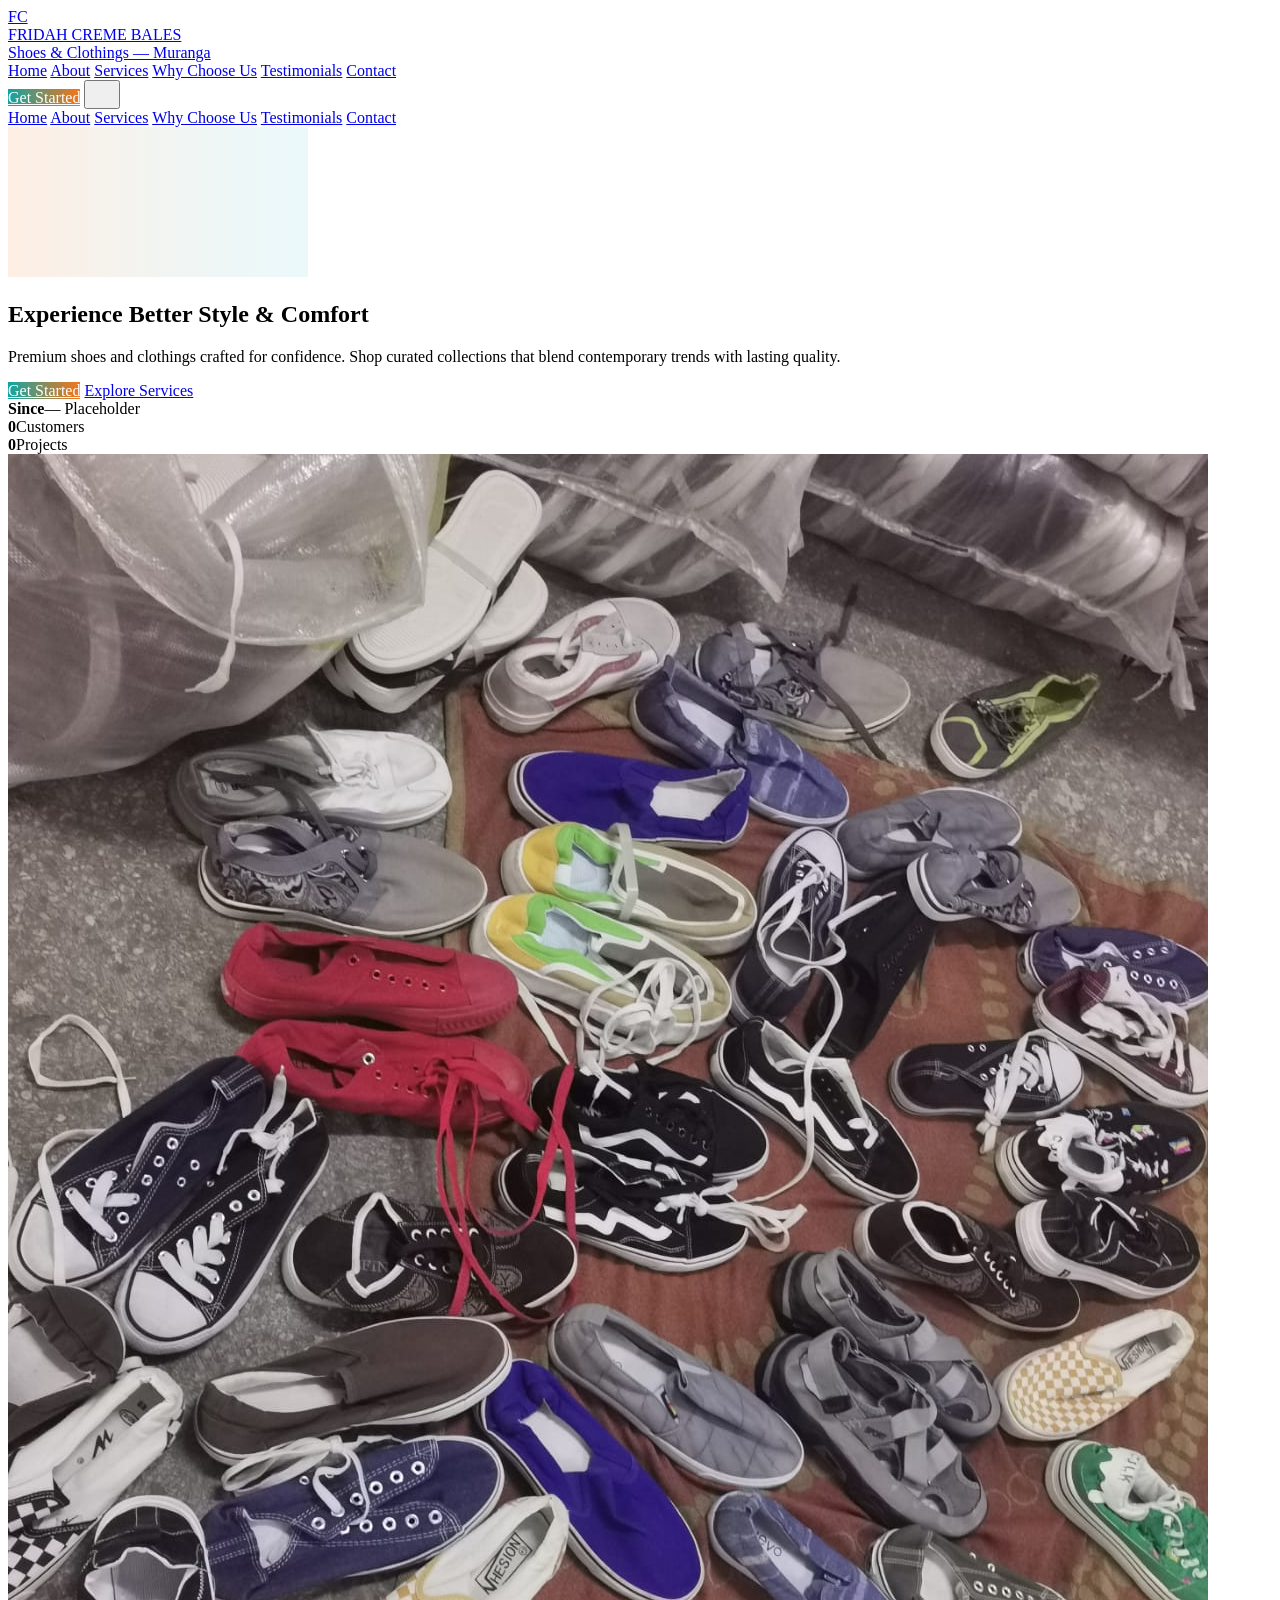
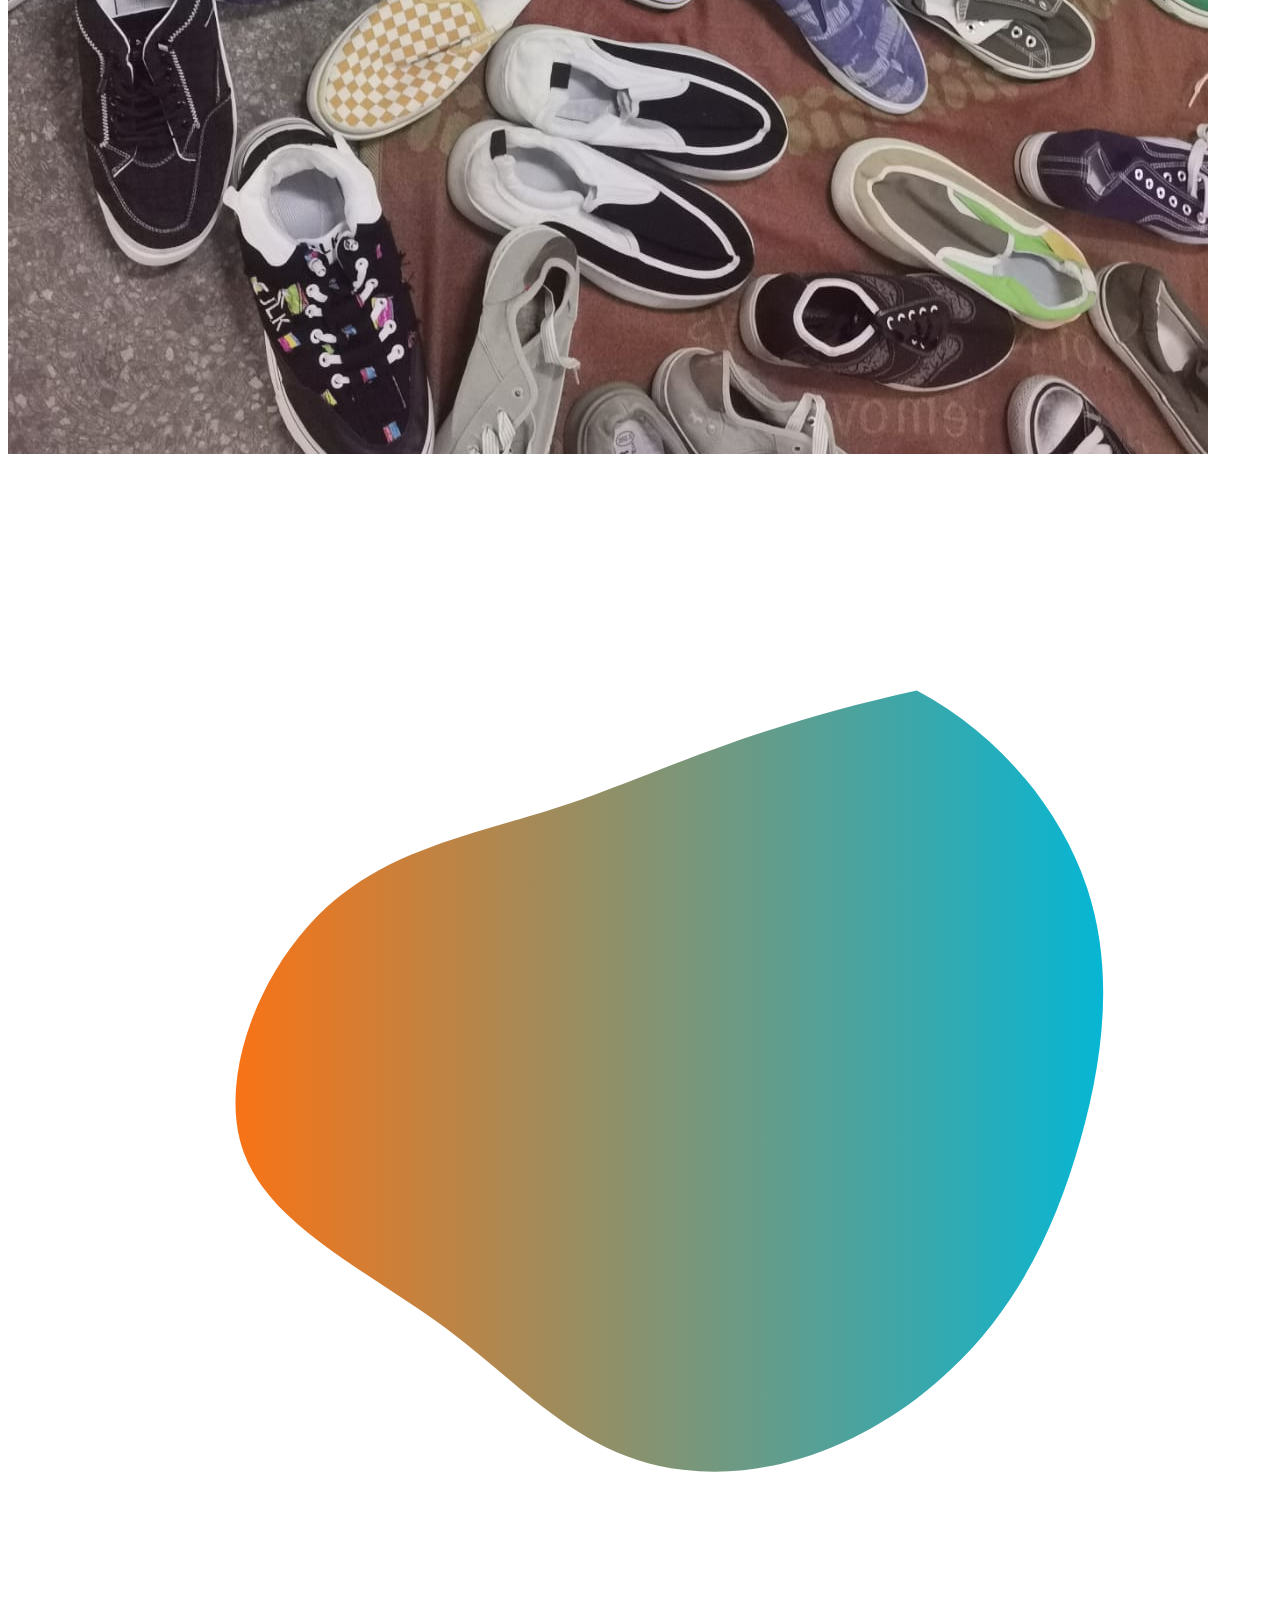
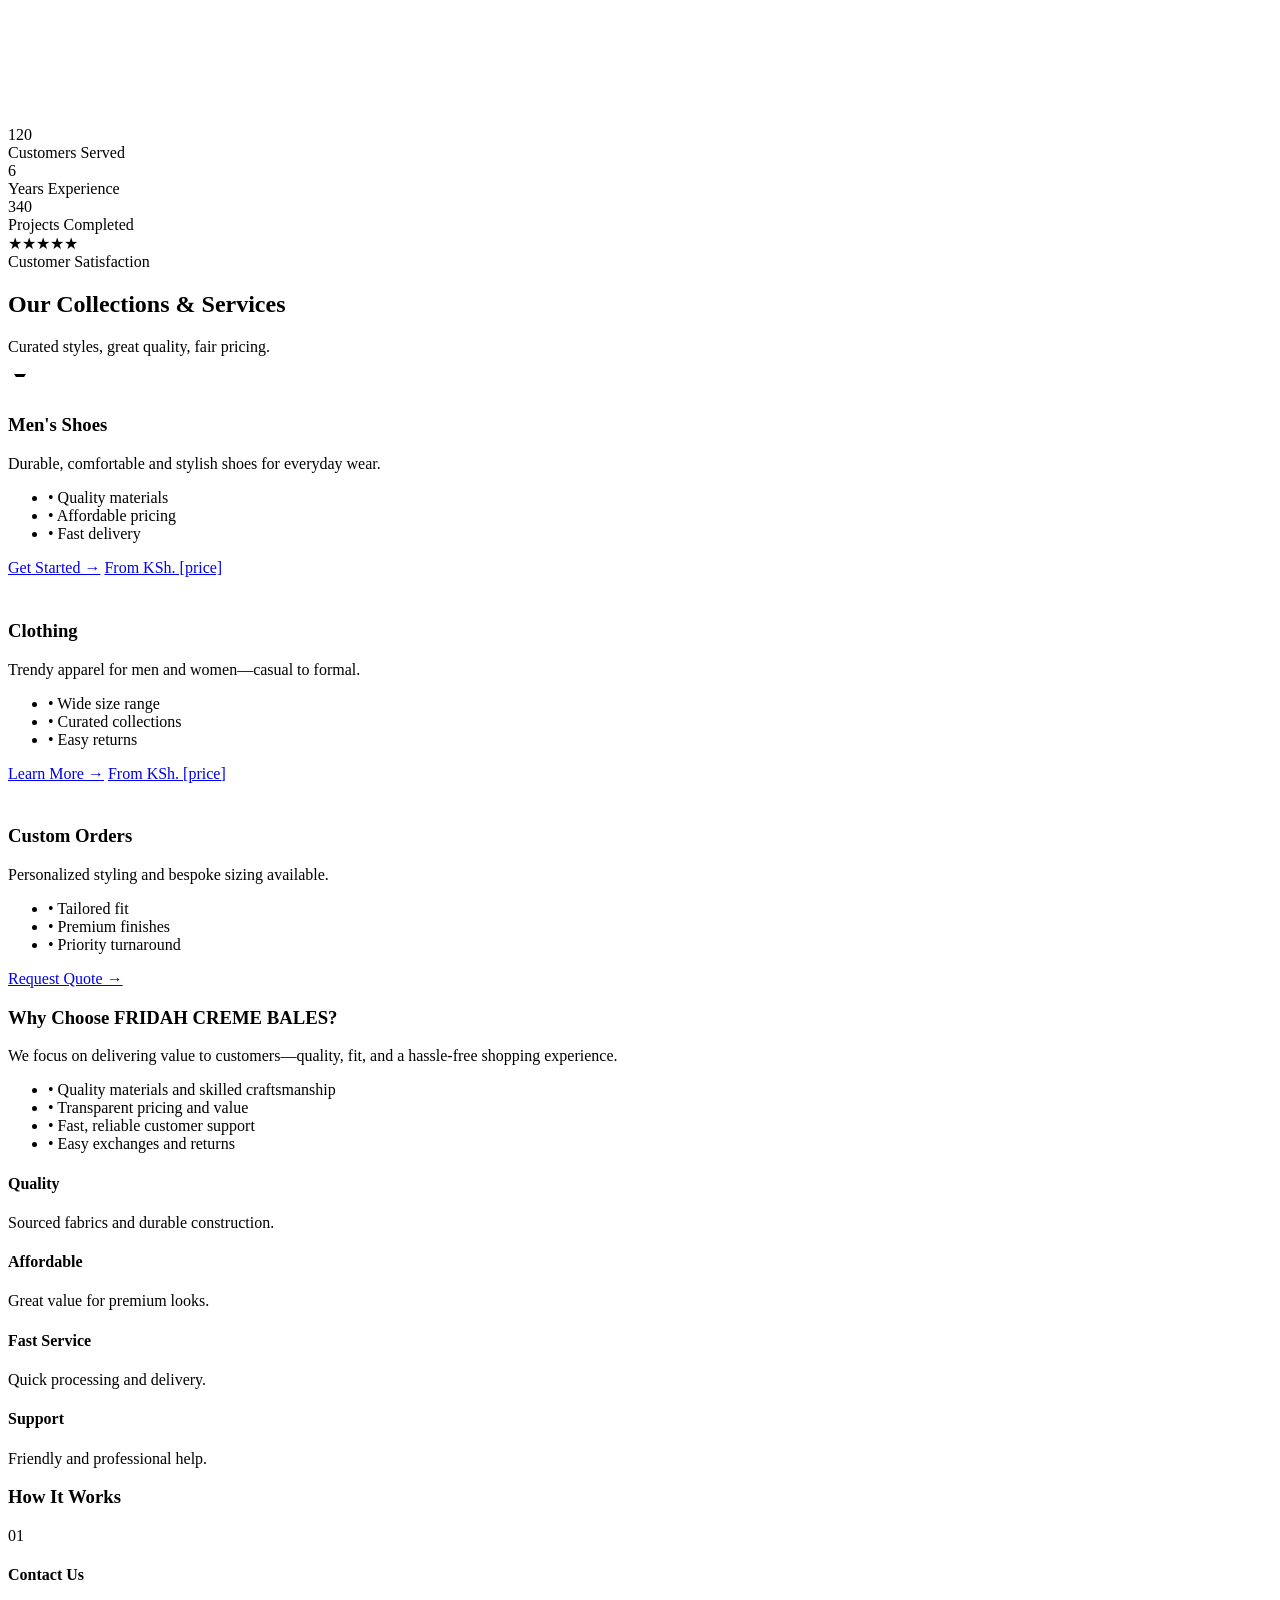
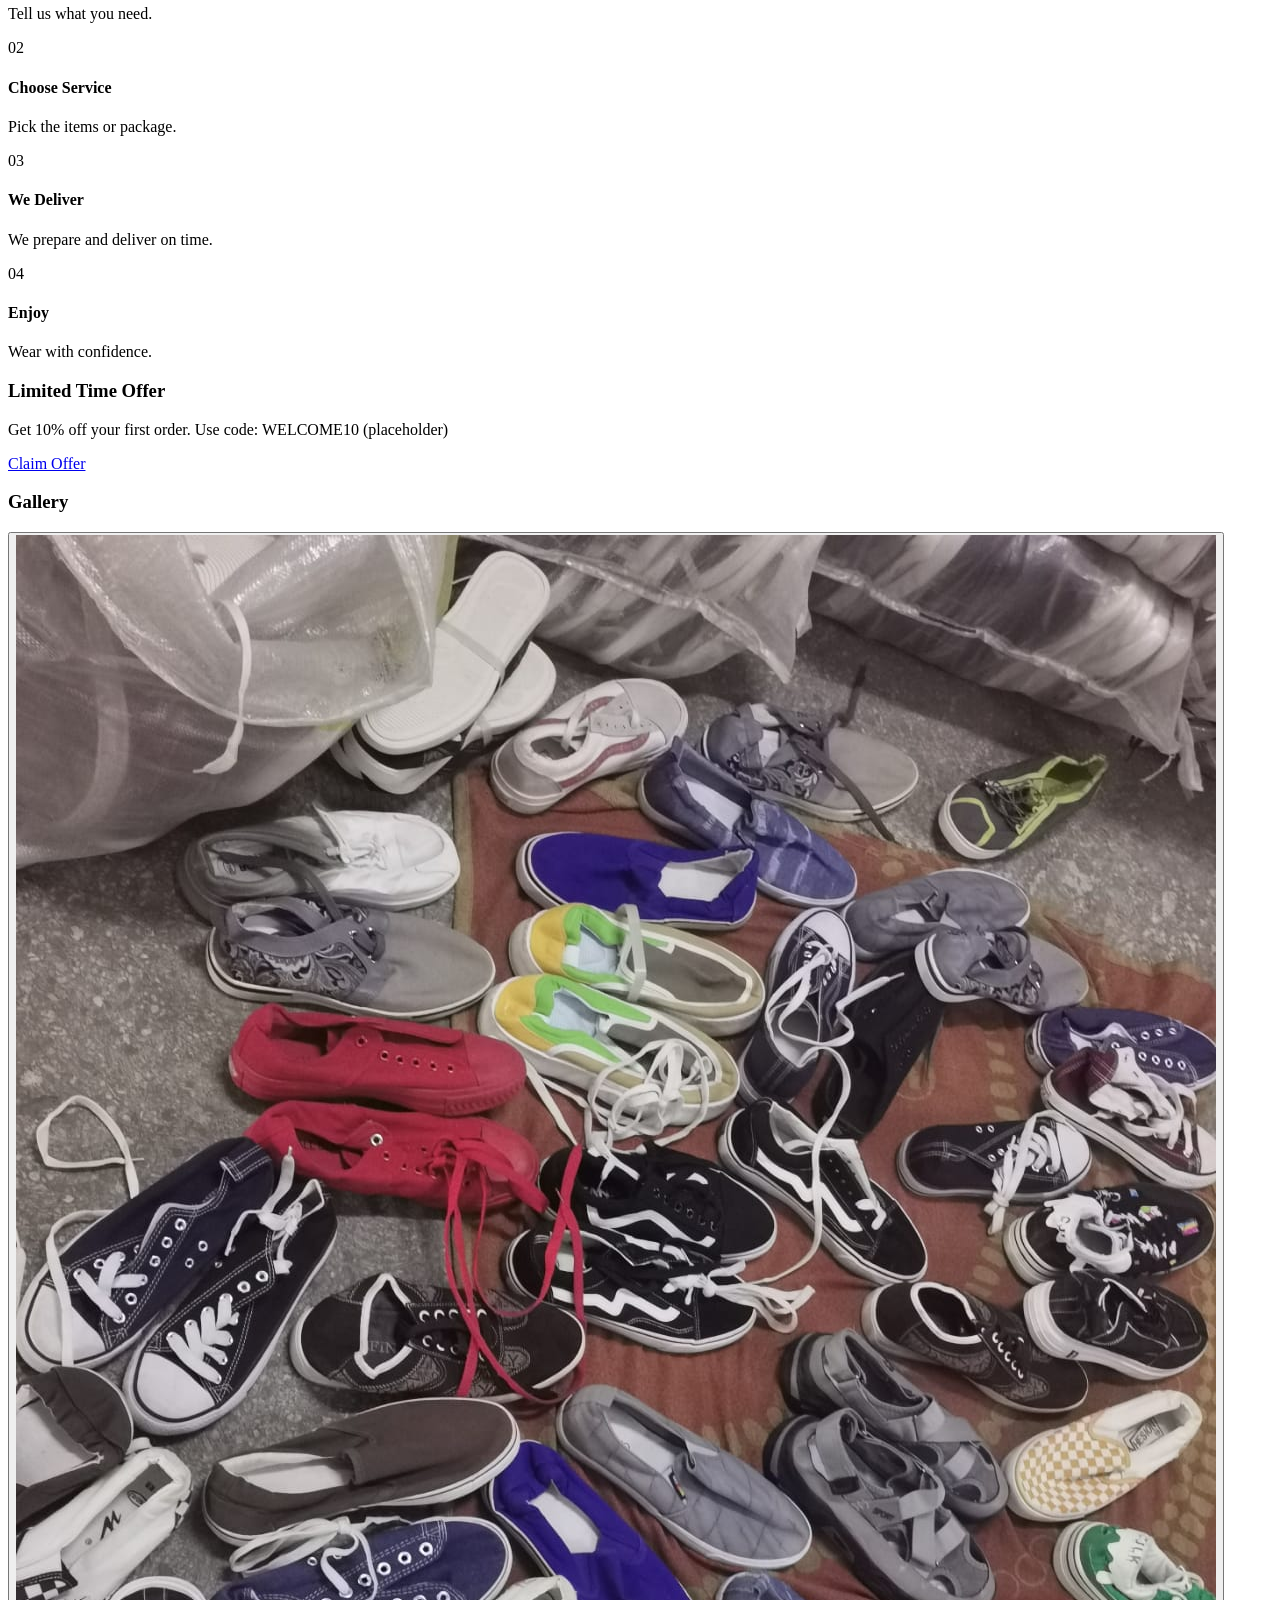
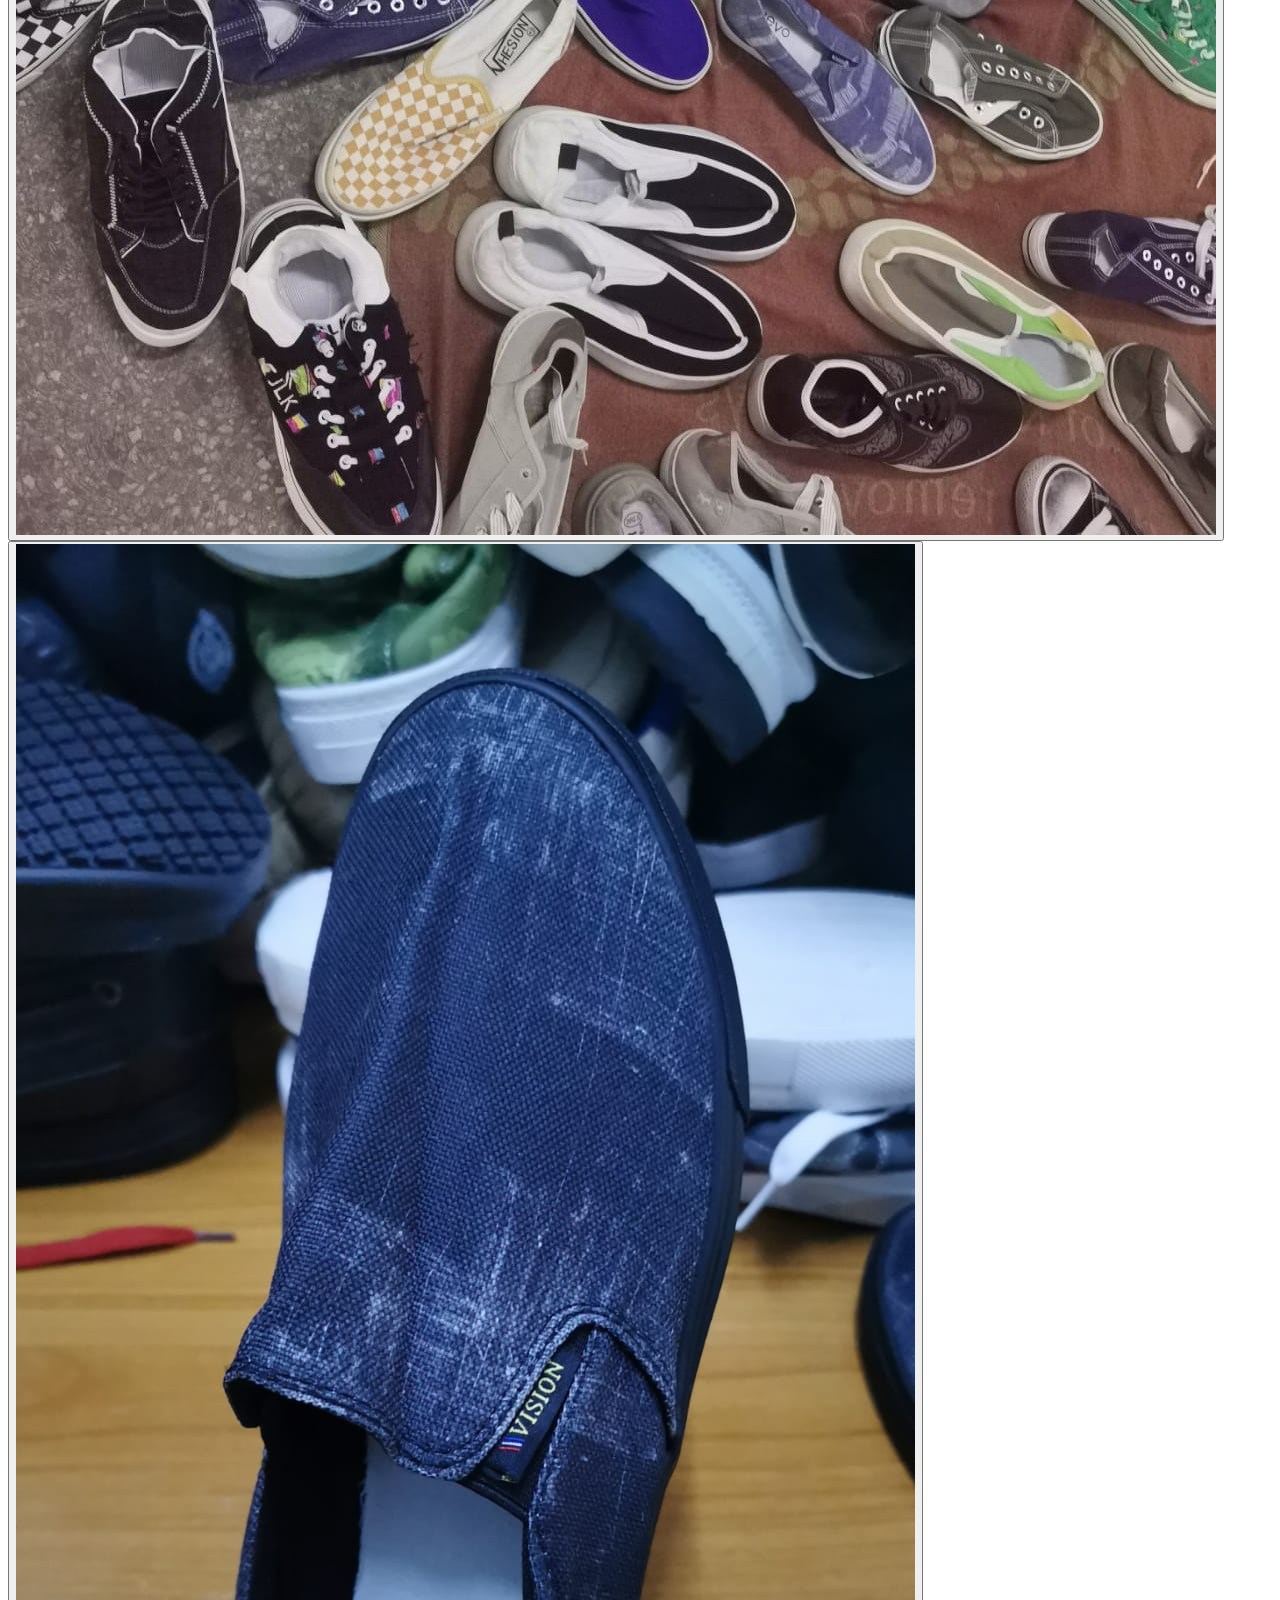
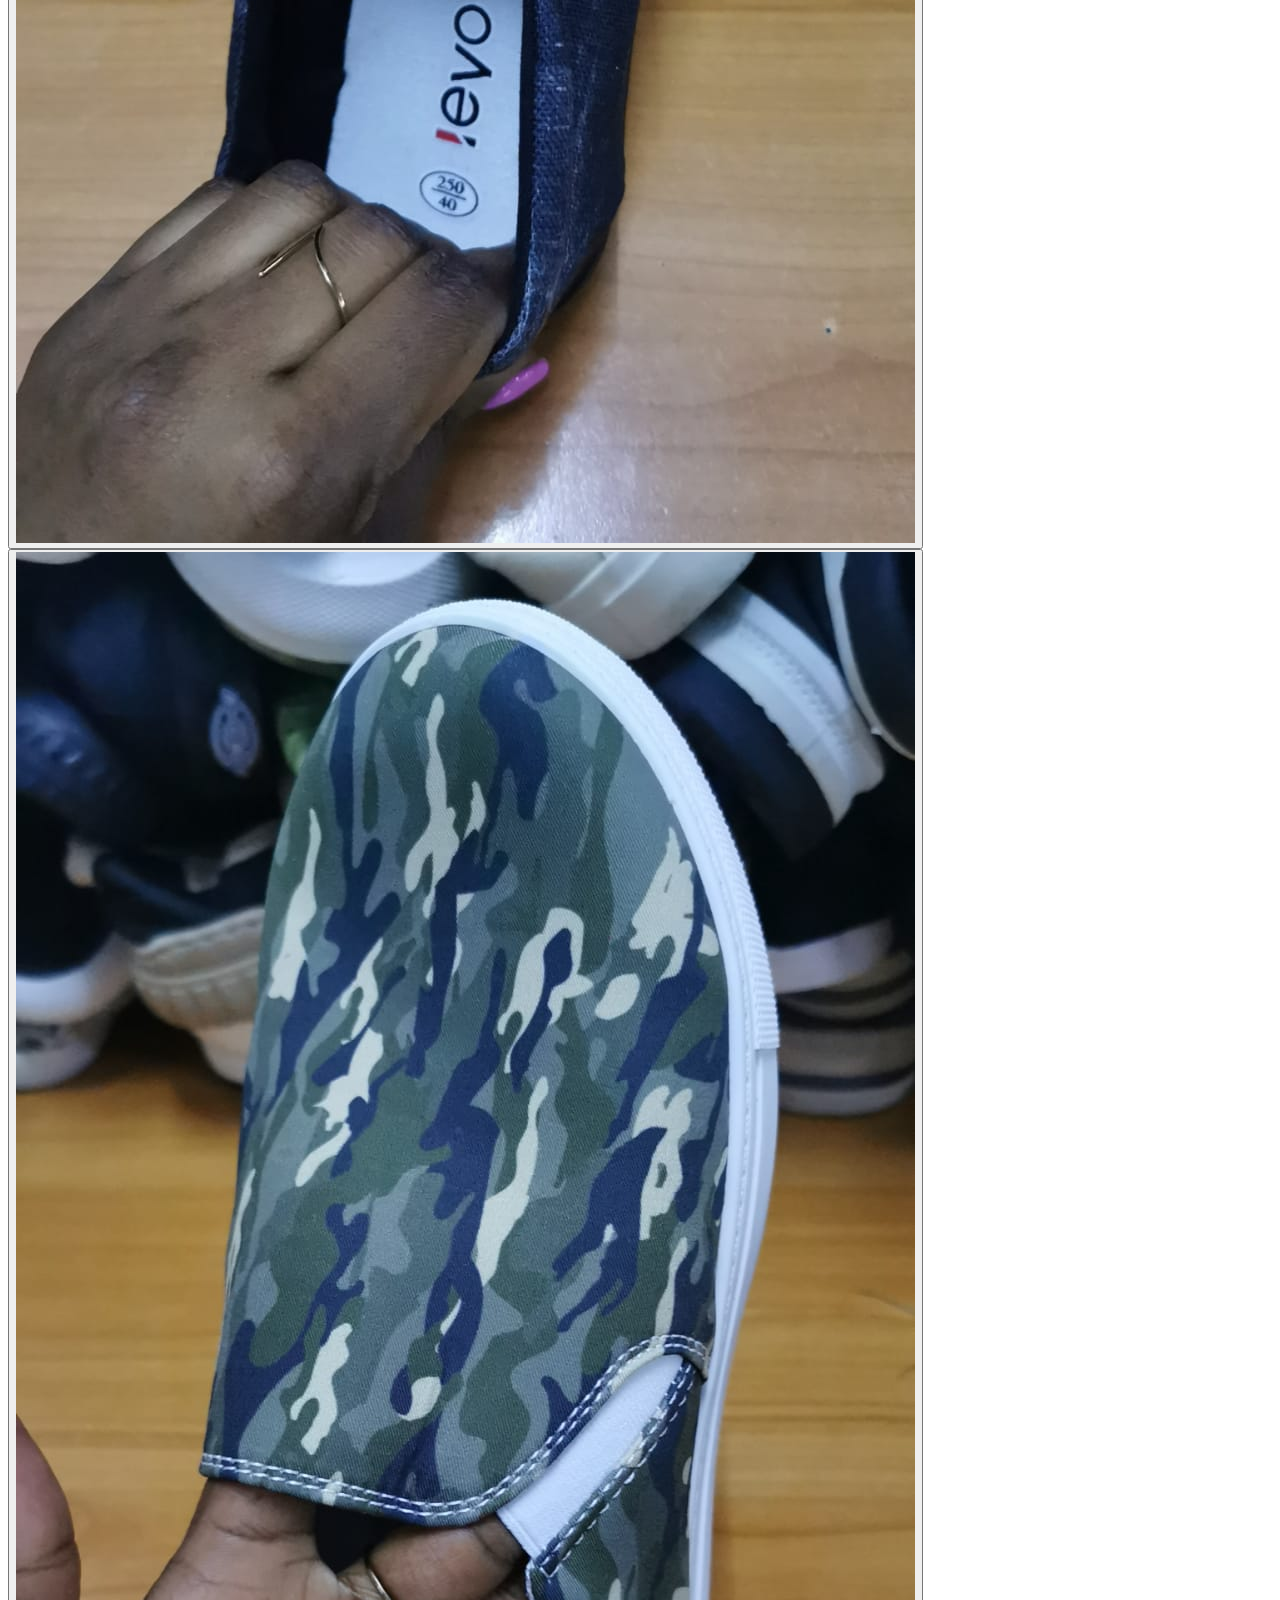
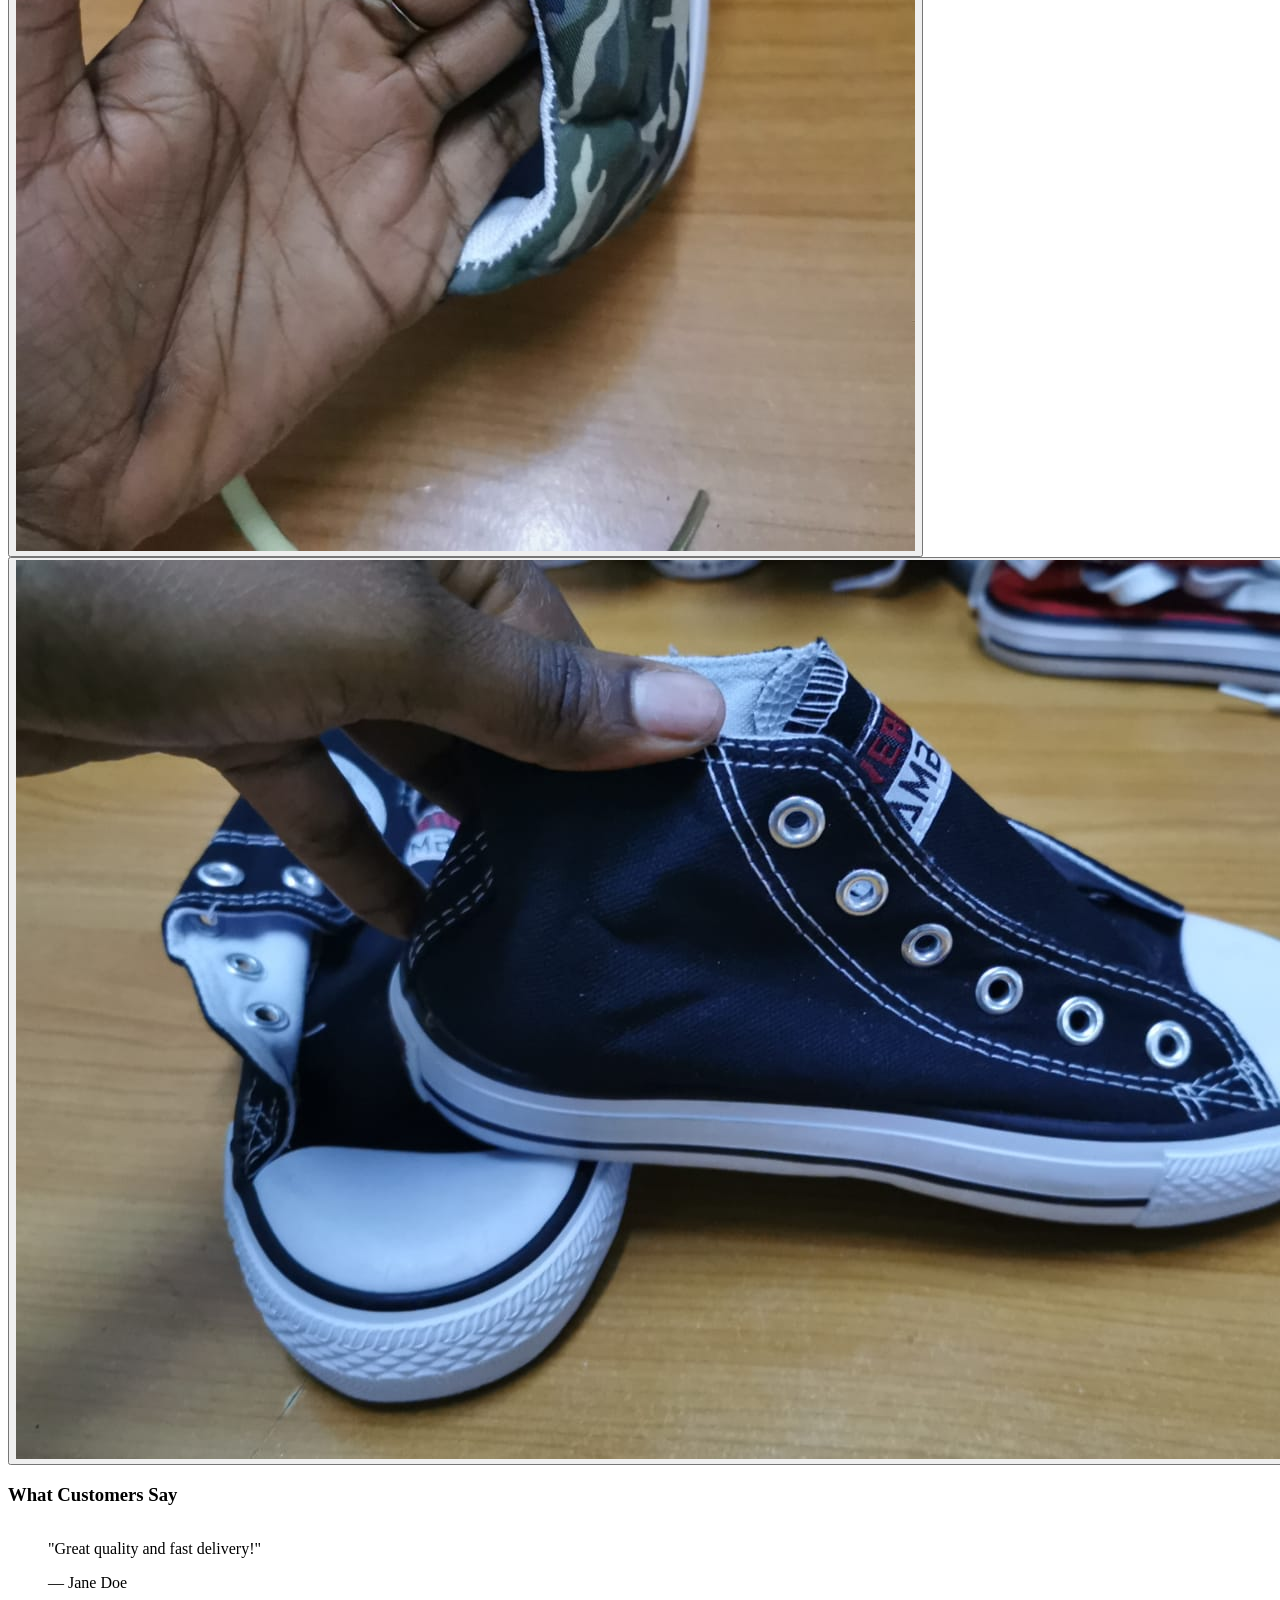
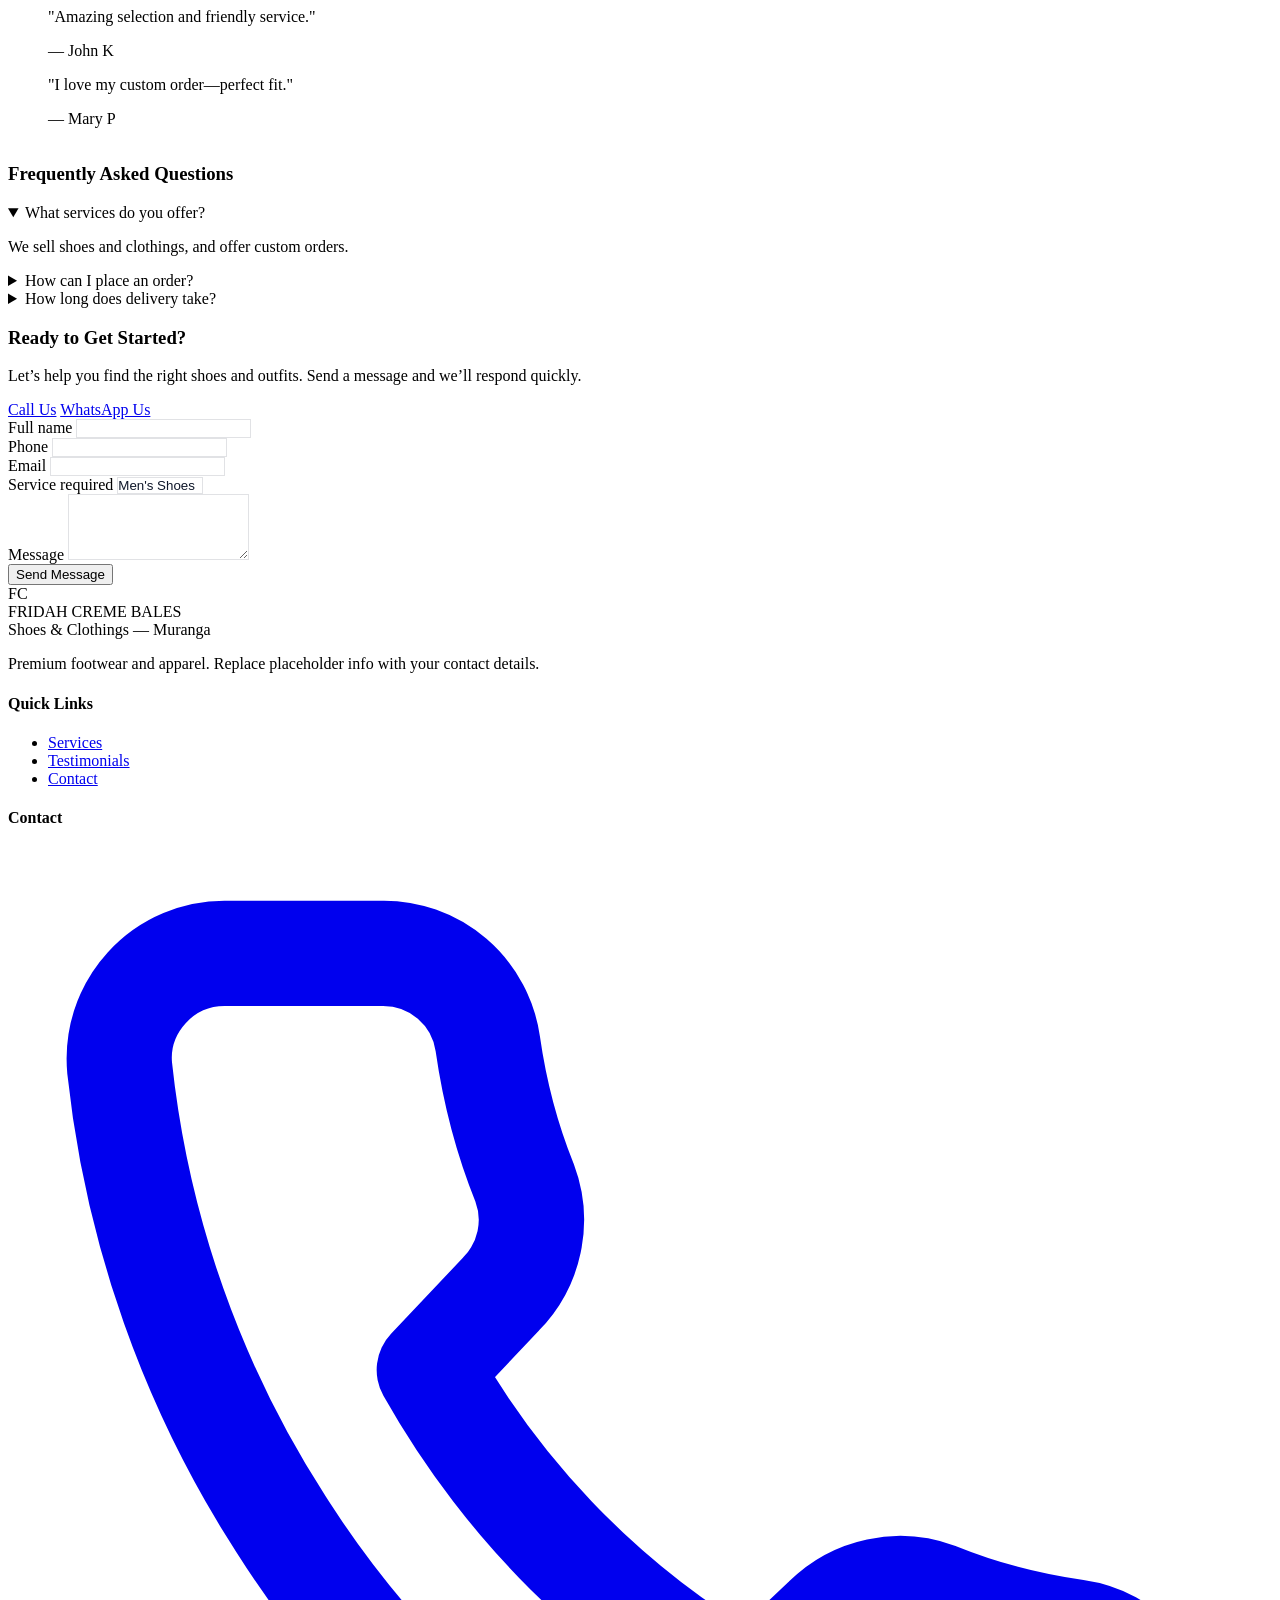
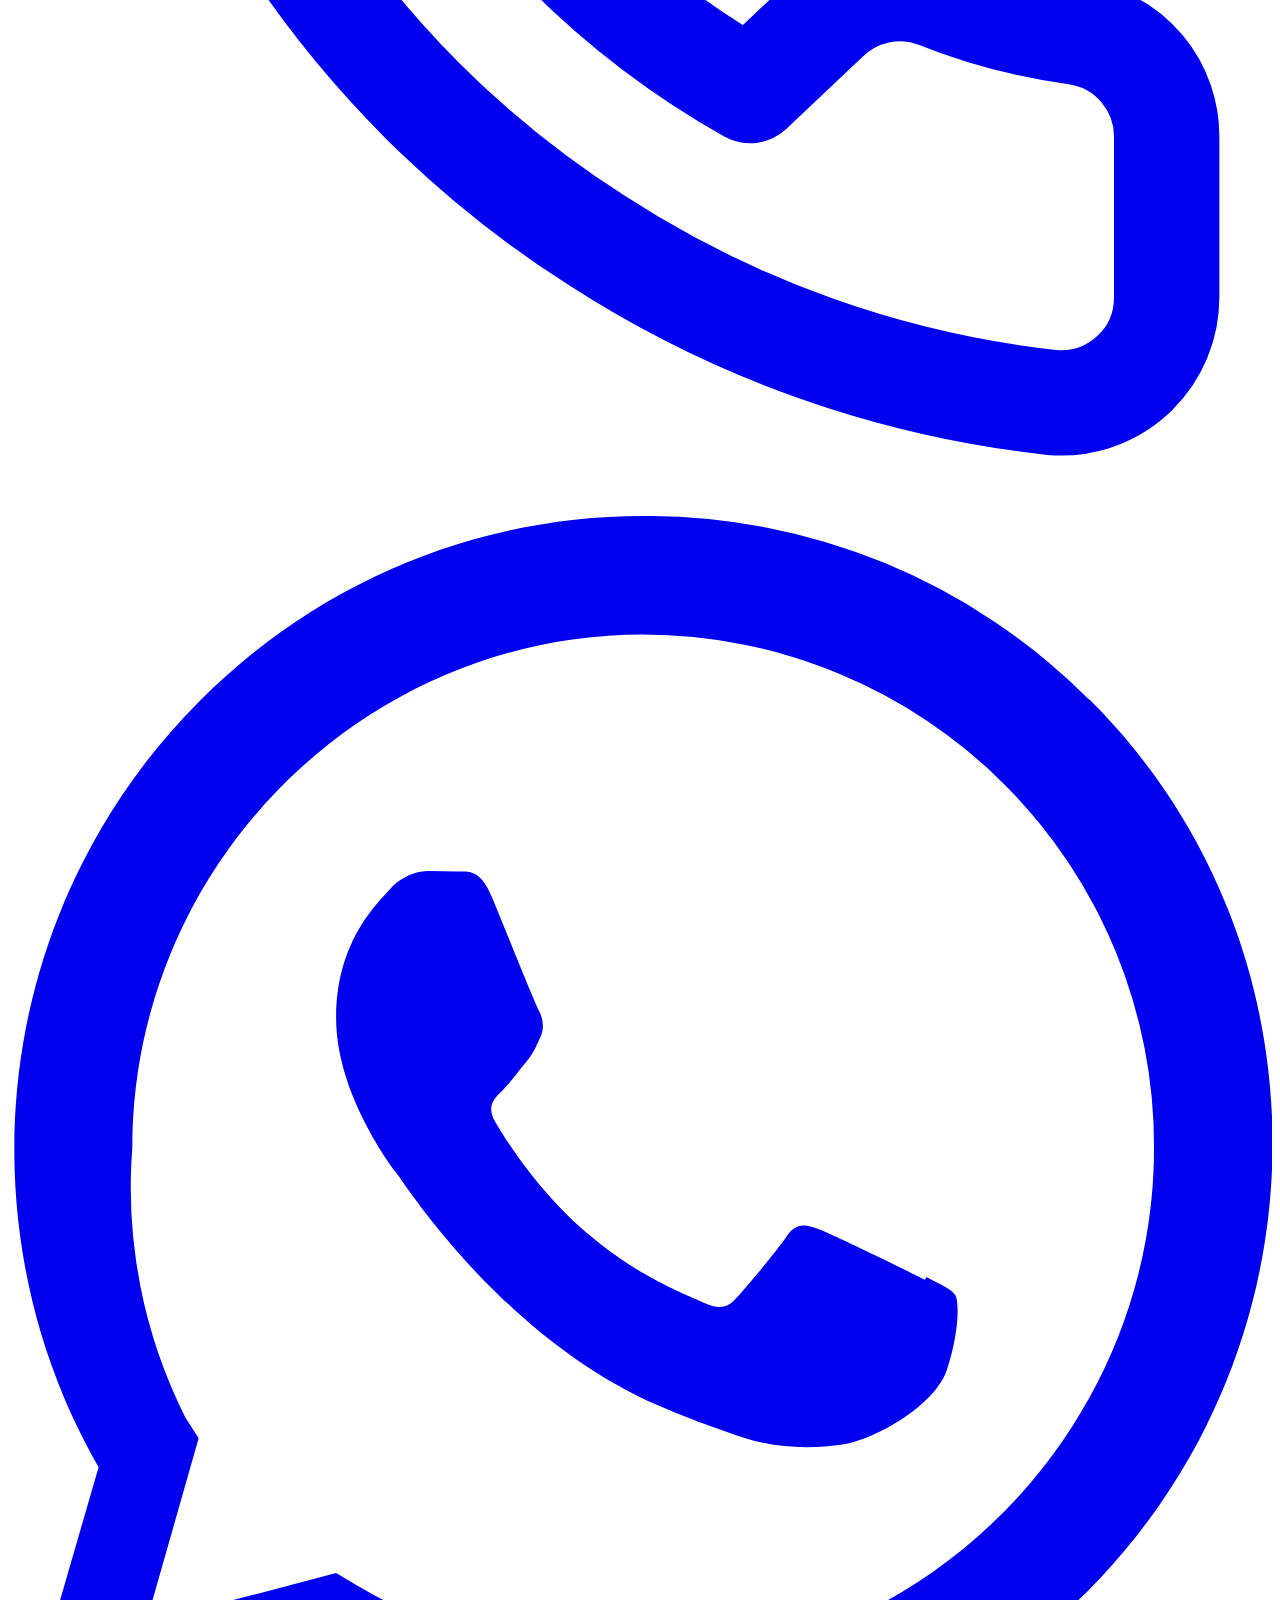
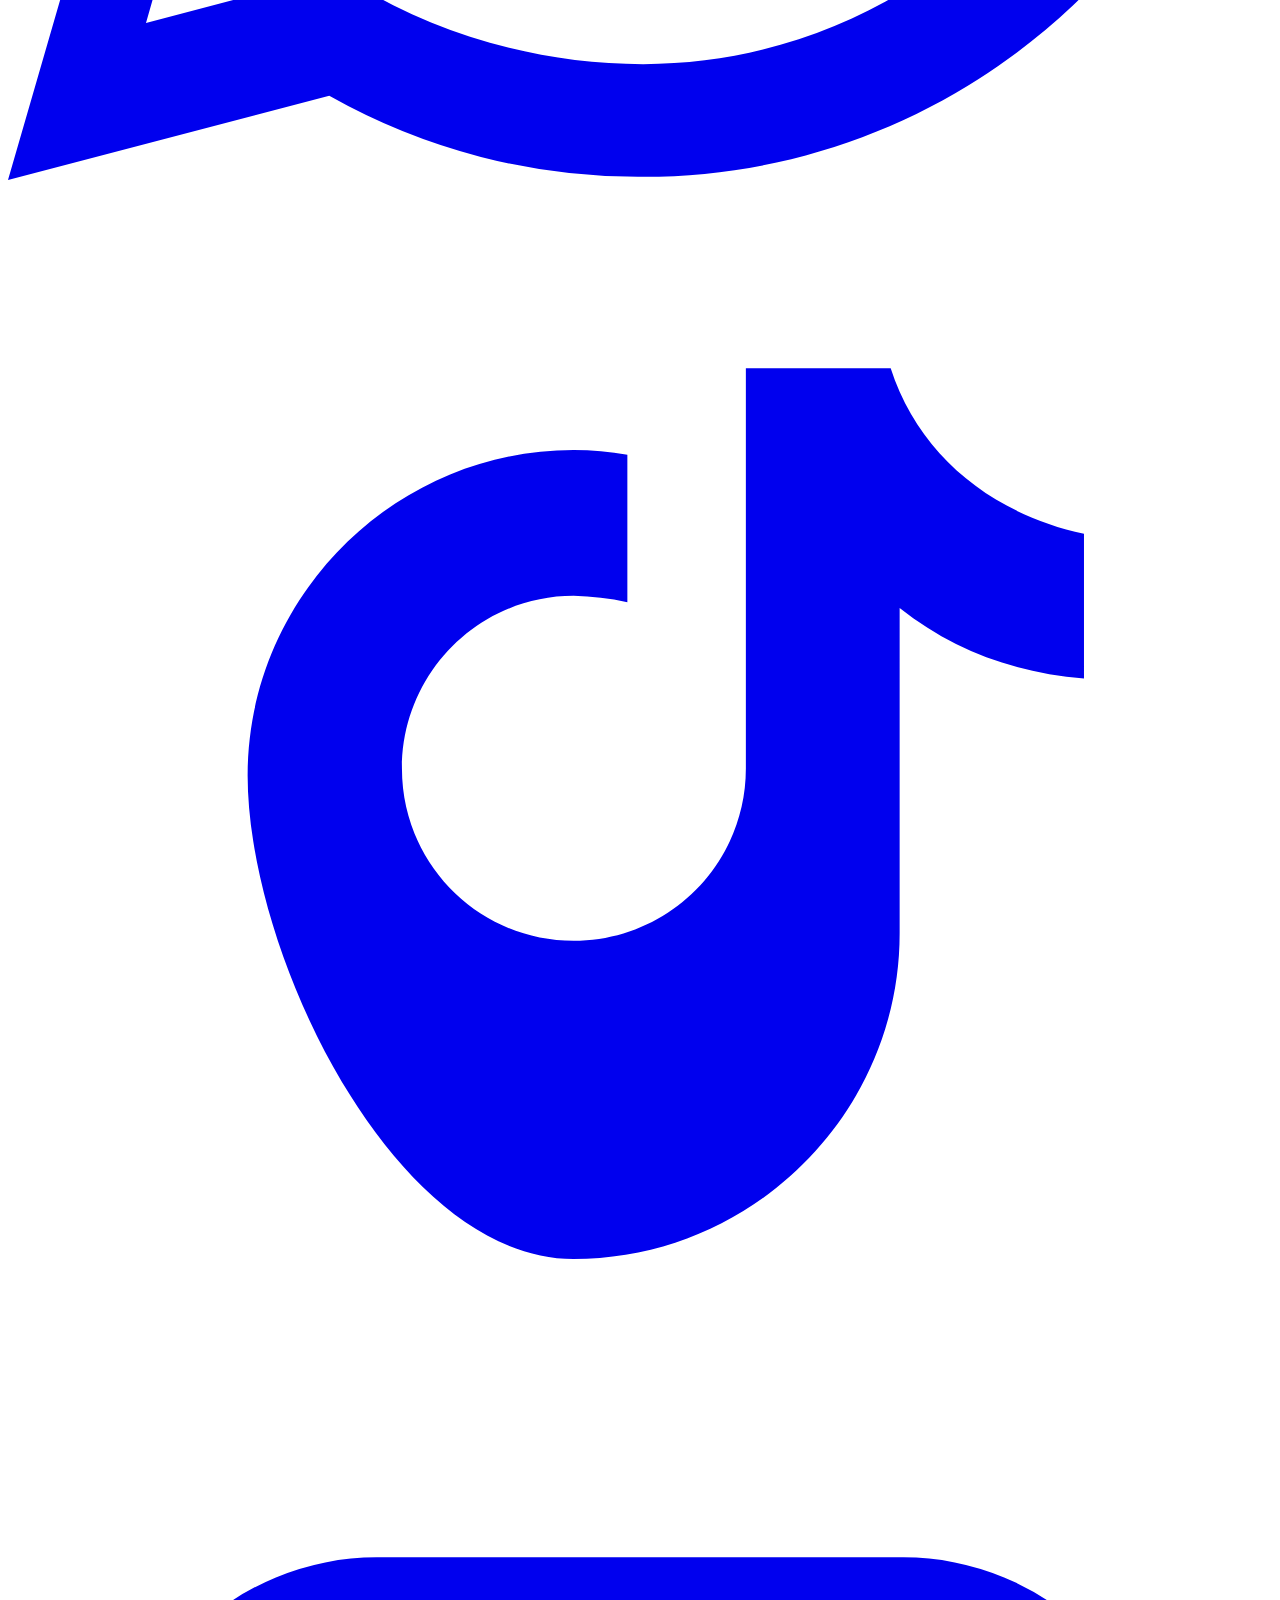
==== commit 35df6c7c: "Header" ====
--- a/index.html
+++ b/index.html
@@ -128,7 +128,7 @@
             <div data-aos="fade-left" class="relative">
               <div class="rounded-2xl overflow-hidden shadow-2xl bg-gradient-to-br from-white/60 to-slate-50 p-1">
                 <div class="bg-white rounded-xl overflow-hidden">
-                  <img src="images/hero.jpg" alt="FRIDAH CREME BALES showcase" class="w-full h-80 object-cover block">
+                  <img src="images/image 1.jpeg" alt="FRIDAH CREME BALES showcase" class="w-full h-80 object-cover block">
                 </div>
               </div>
               <!-- Signature visual element: subtle animated gradient blob -->
@@ -327,18 +327,19 @@
         <div class="max-w-6xl mx-auto px-4 sm:px-6 lg:px-8">
           <h3 class="text-2xl font-bold mb-6">Gallery</h3>
           <div class="grid grid-cols-2 md:grid-cols-4 gap-4">
-            <button class="group block rounded-lg overflow-hidden" data-img="images/gallery1.jpg">
-              <img src="images/WhatsApp Image 2026-08-12 at 5.36.46 PM.jpeg" alt="Image 1" class="w-full h-40 object-cover group-hover:scale-105 transition"/>
+            <button class="group block rounded-lg overflow-hidden" data-img="images/WhatsApp Image 2026-08-12 at 5.36.46 PM.jpeg">
+              <img src="images/image 1.jpeg" alt="Image 1" class="w-full h-40 object-cover group-hover:scale-105 transition"/>
             </button>
-            <button class="group block rounded-lg overflow-hidden" data-img="images/gallery2.jpg">
-              <img src="images/image 1.jpeg" alt="Image 2" class="w-full h-40 object-cover group-hover:scale-105 transition"/>
+            <button class="group block rounded-lg overflow-hidden" data-img="images/image 1.jpeg">
+              <img src="images/image 2.jpeg" alt="Image 2" class="w-full h-40 object-cover group-hover:scale-105 transition"/>
             </button>
-            <button class="group block rounded-lg overflow-hidden" data-img="images/gallery3.jpg">
-              <img src="images/WhatsApp Image 2026-08-12 at 5.36.46 PM.jpeg" alt="Image 3" class="w-full h-40 object-cover group-hover:scale-105 transition"/>
+            <button class="group block rounded-lg overflow-hidden" data-img="images/image 1.jpeg">
+              <img src="images/image 3.jpeg" alt="Image 3" class="w-full h-40 object-cover group-hover:scale-105 transition"/>
             </button>
-            <button class="group block rounded-lg overflow-hidden" data-img="images/gallery4.jpg">
-              <img src="images/WhatsApp Image 2026-08-12 at 5.36.47 PM.jpeg" alt="Image 4" class="w-full h-40 object-cover group-hover:scale-105 transition"/>
+            <button class="group block rounded-lg overflow-hidden" data-img="images/image 1.jpeg">
+              <img src="images/WhatsApp Image 2026-08-12 at 5.35.27 PM.jpeg" alt="Image 4" class="w-full h-40 object-cover group-hover:scale-105 transition"/>
             </button>
+            
           </div>
         </div>
       </section>
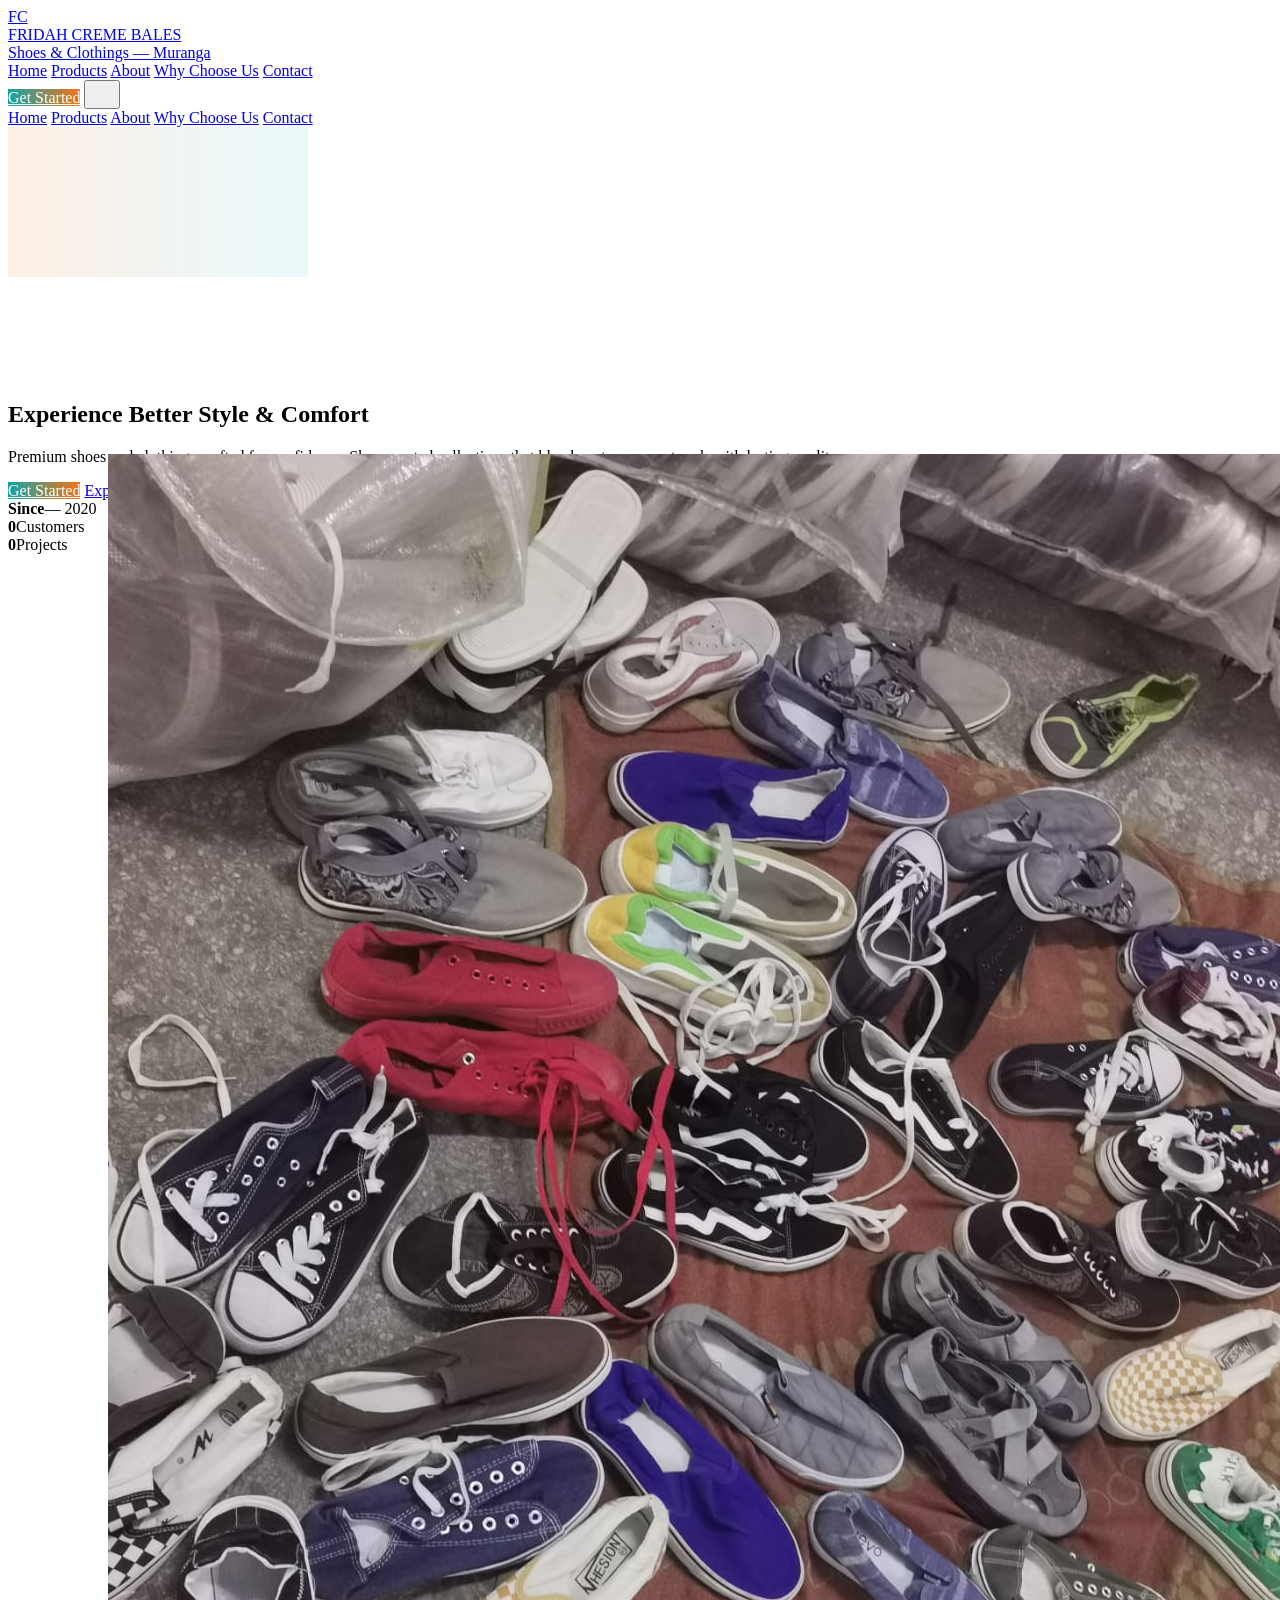
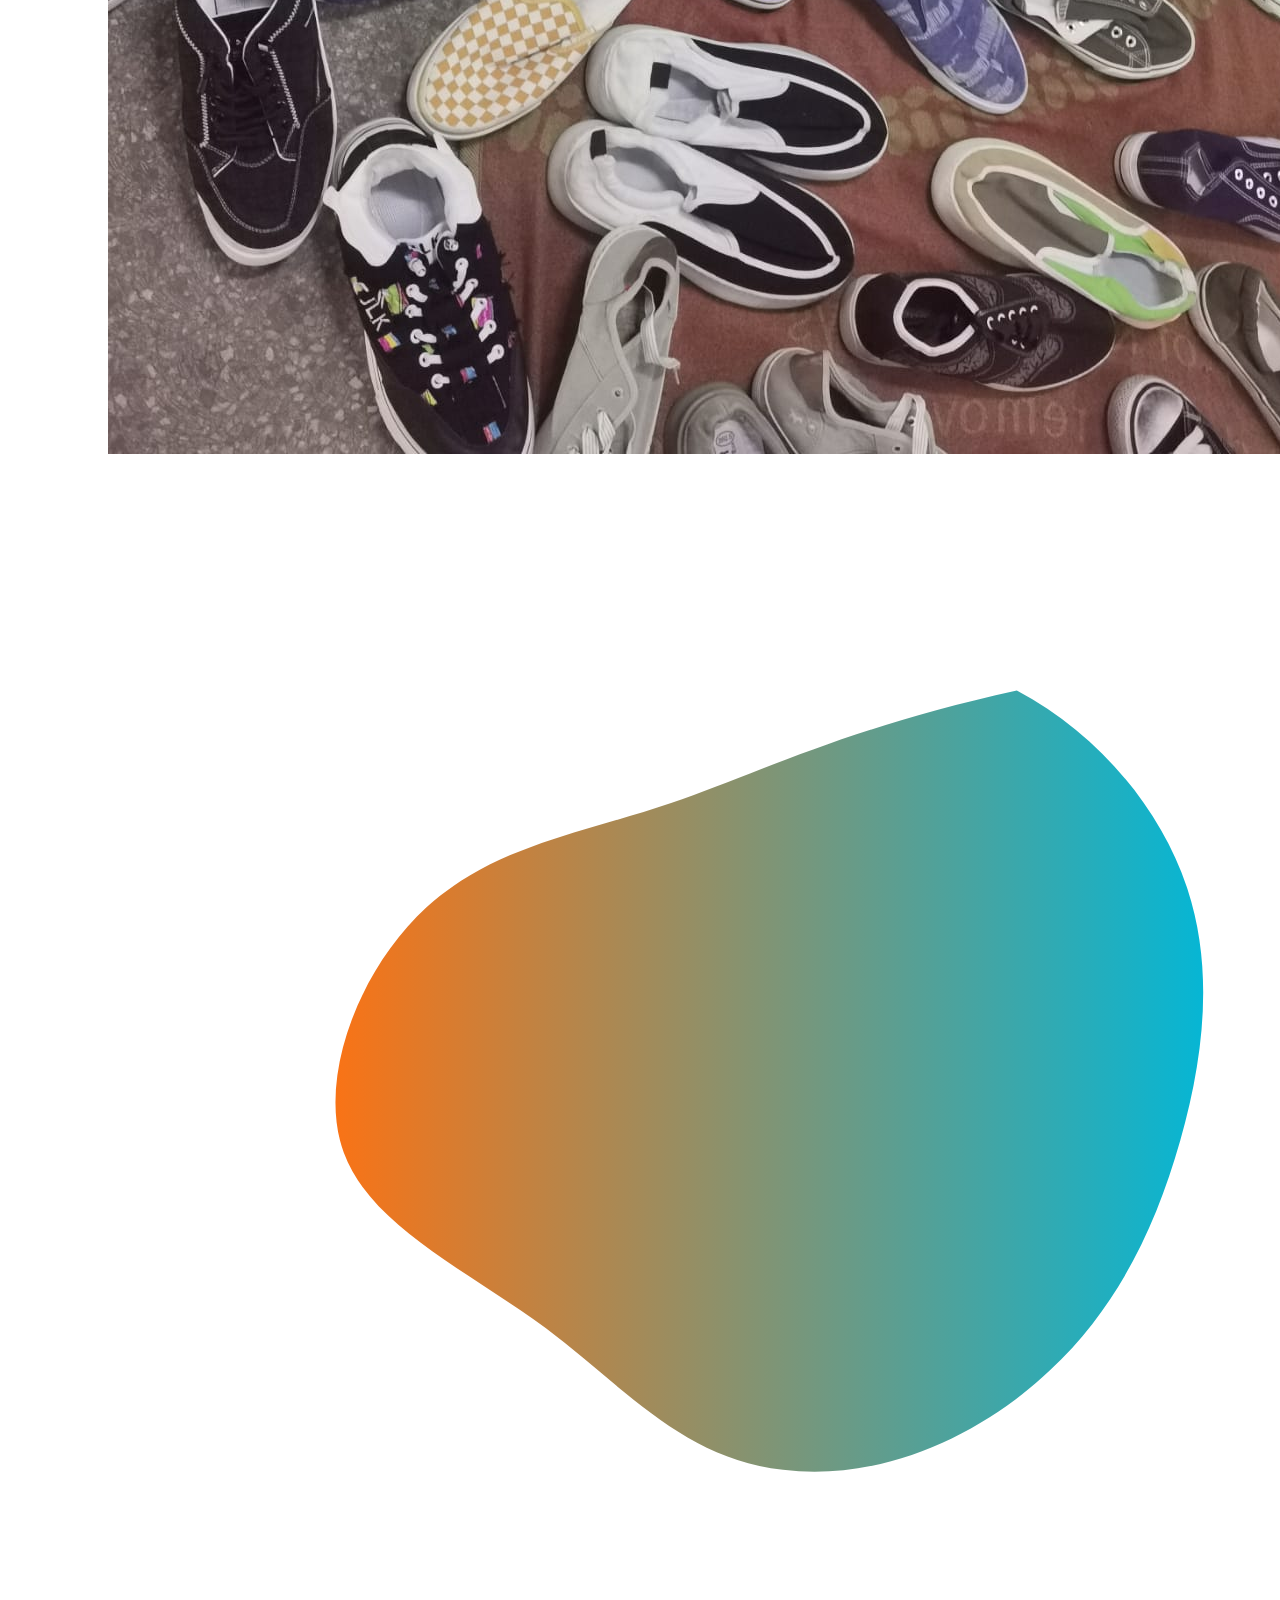
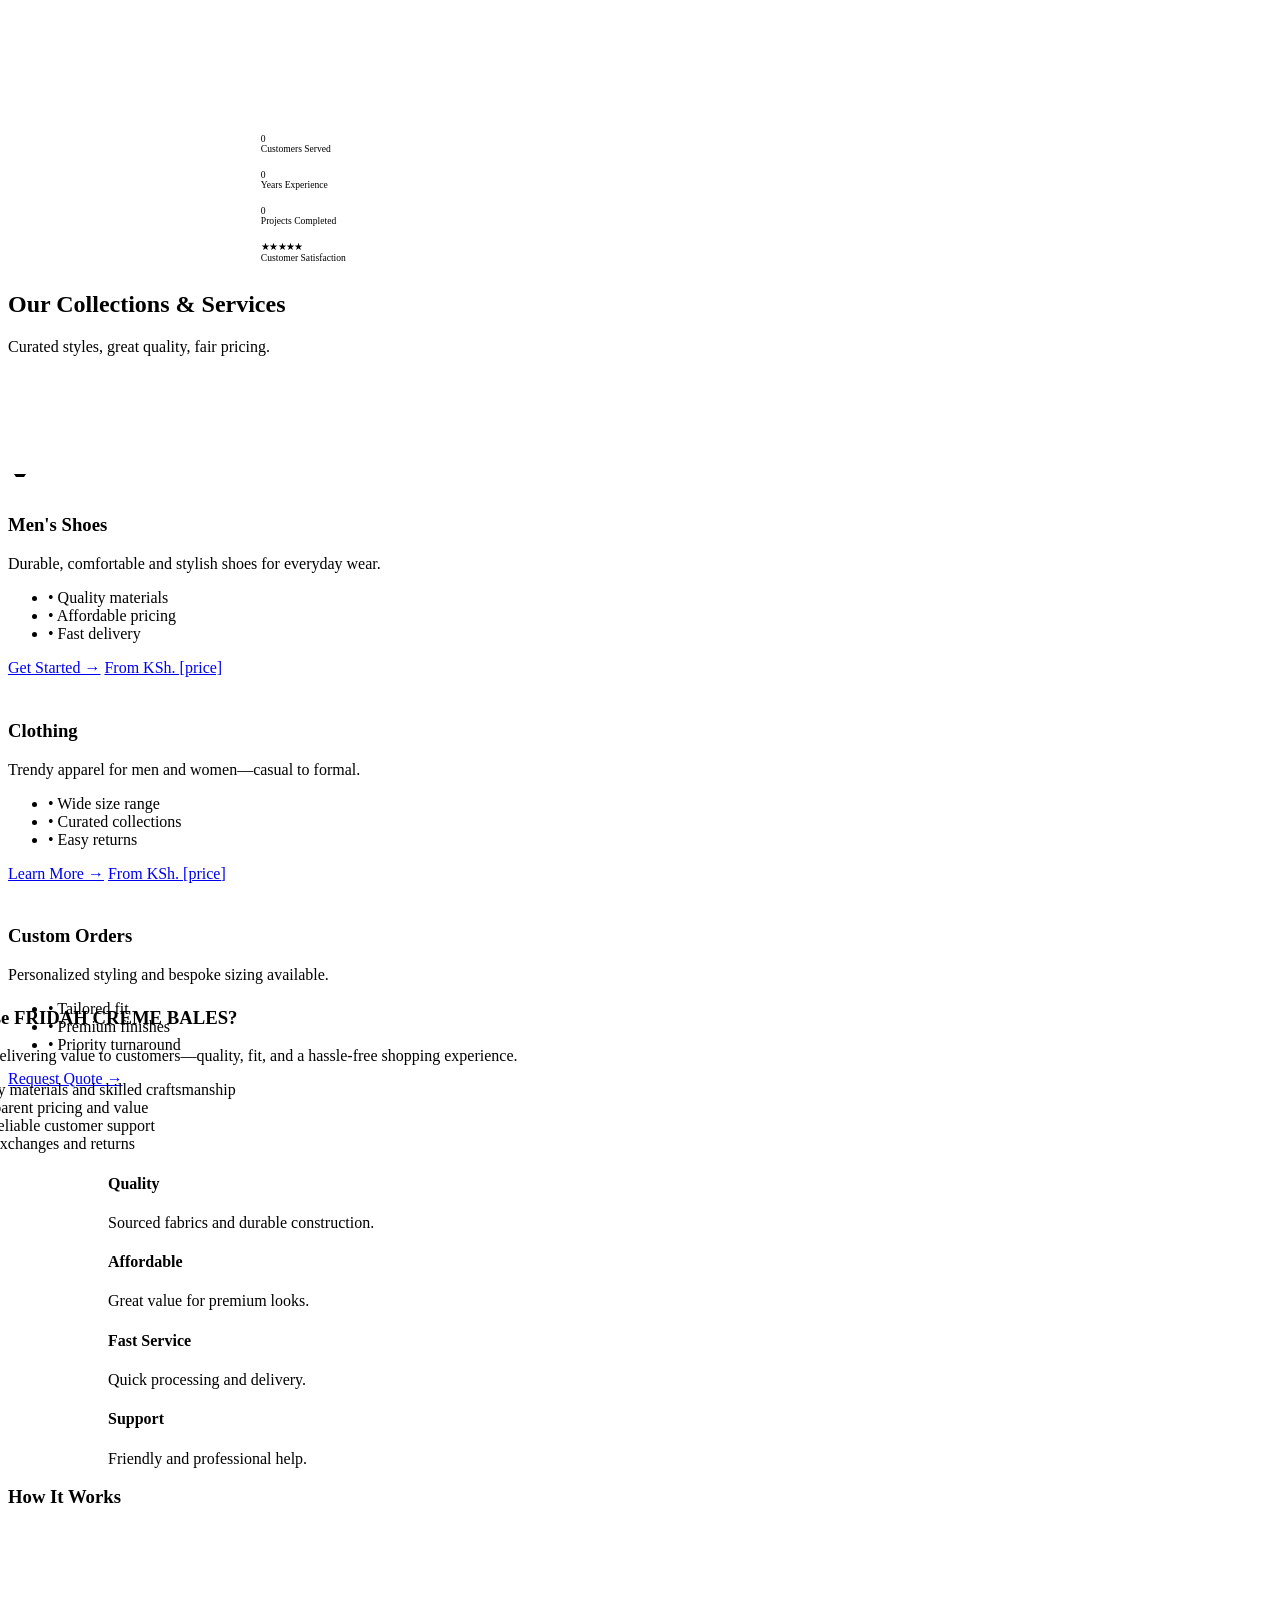
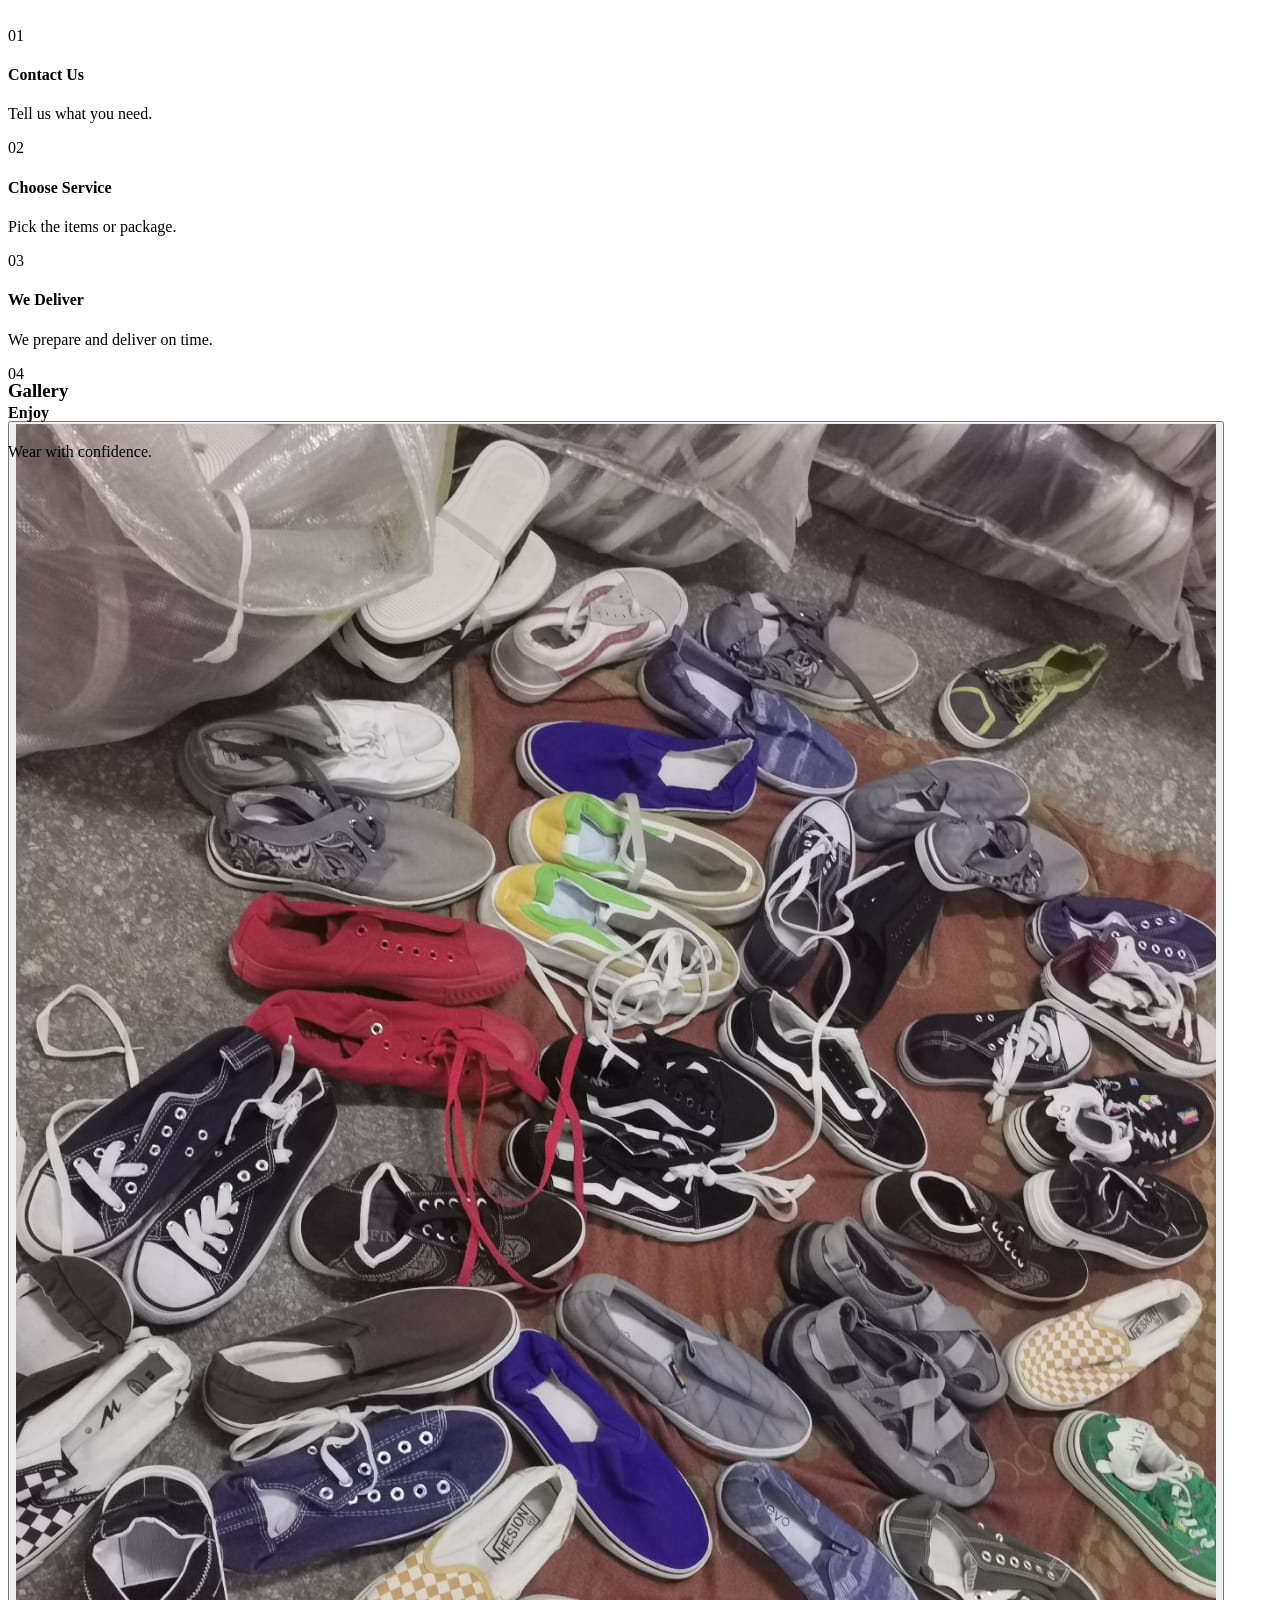
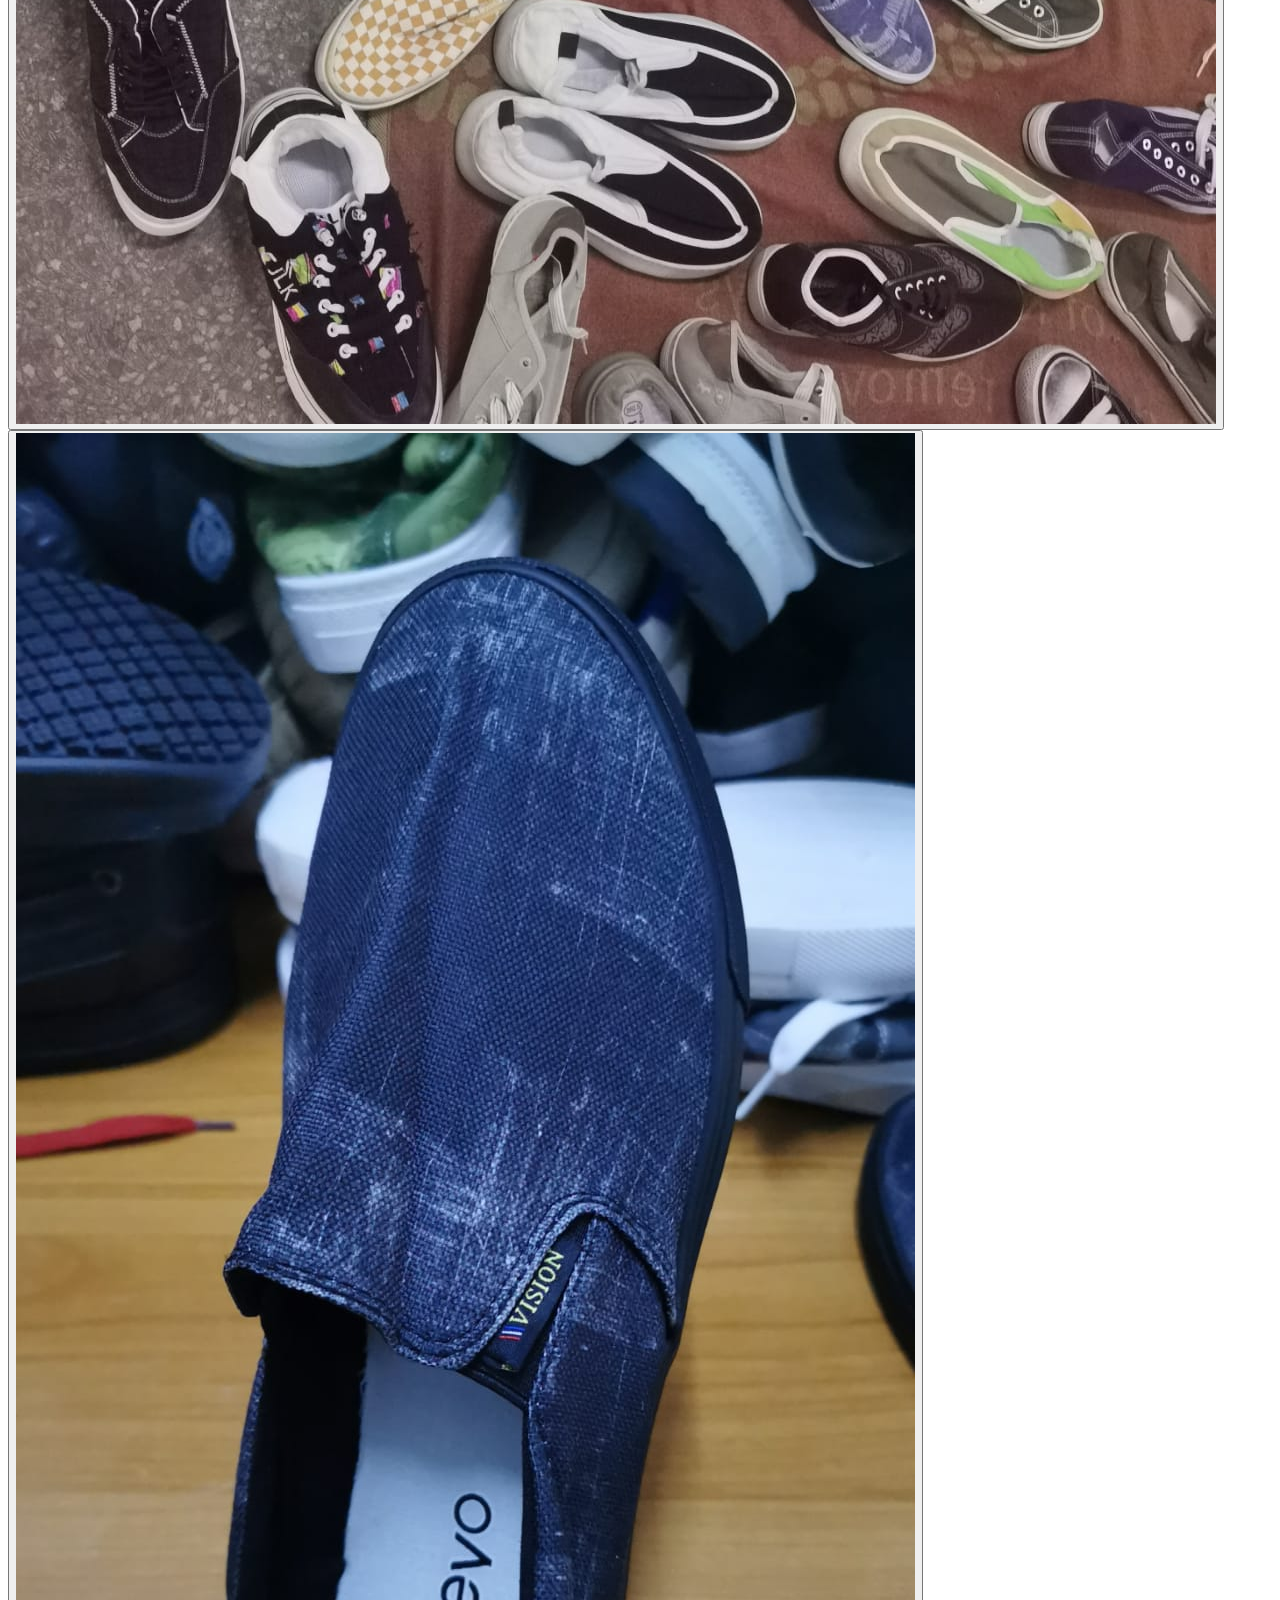
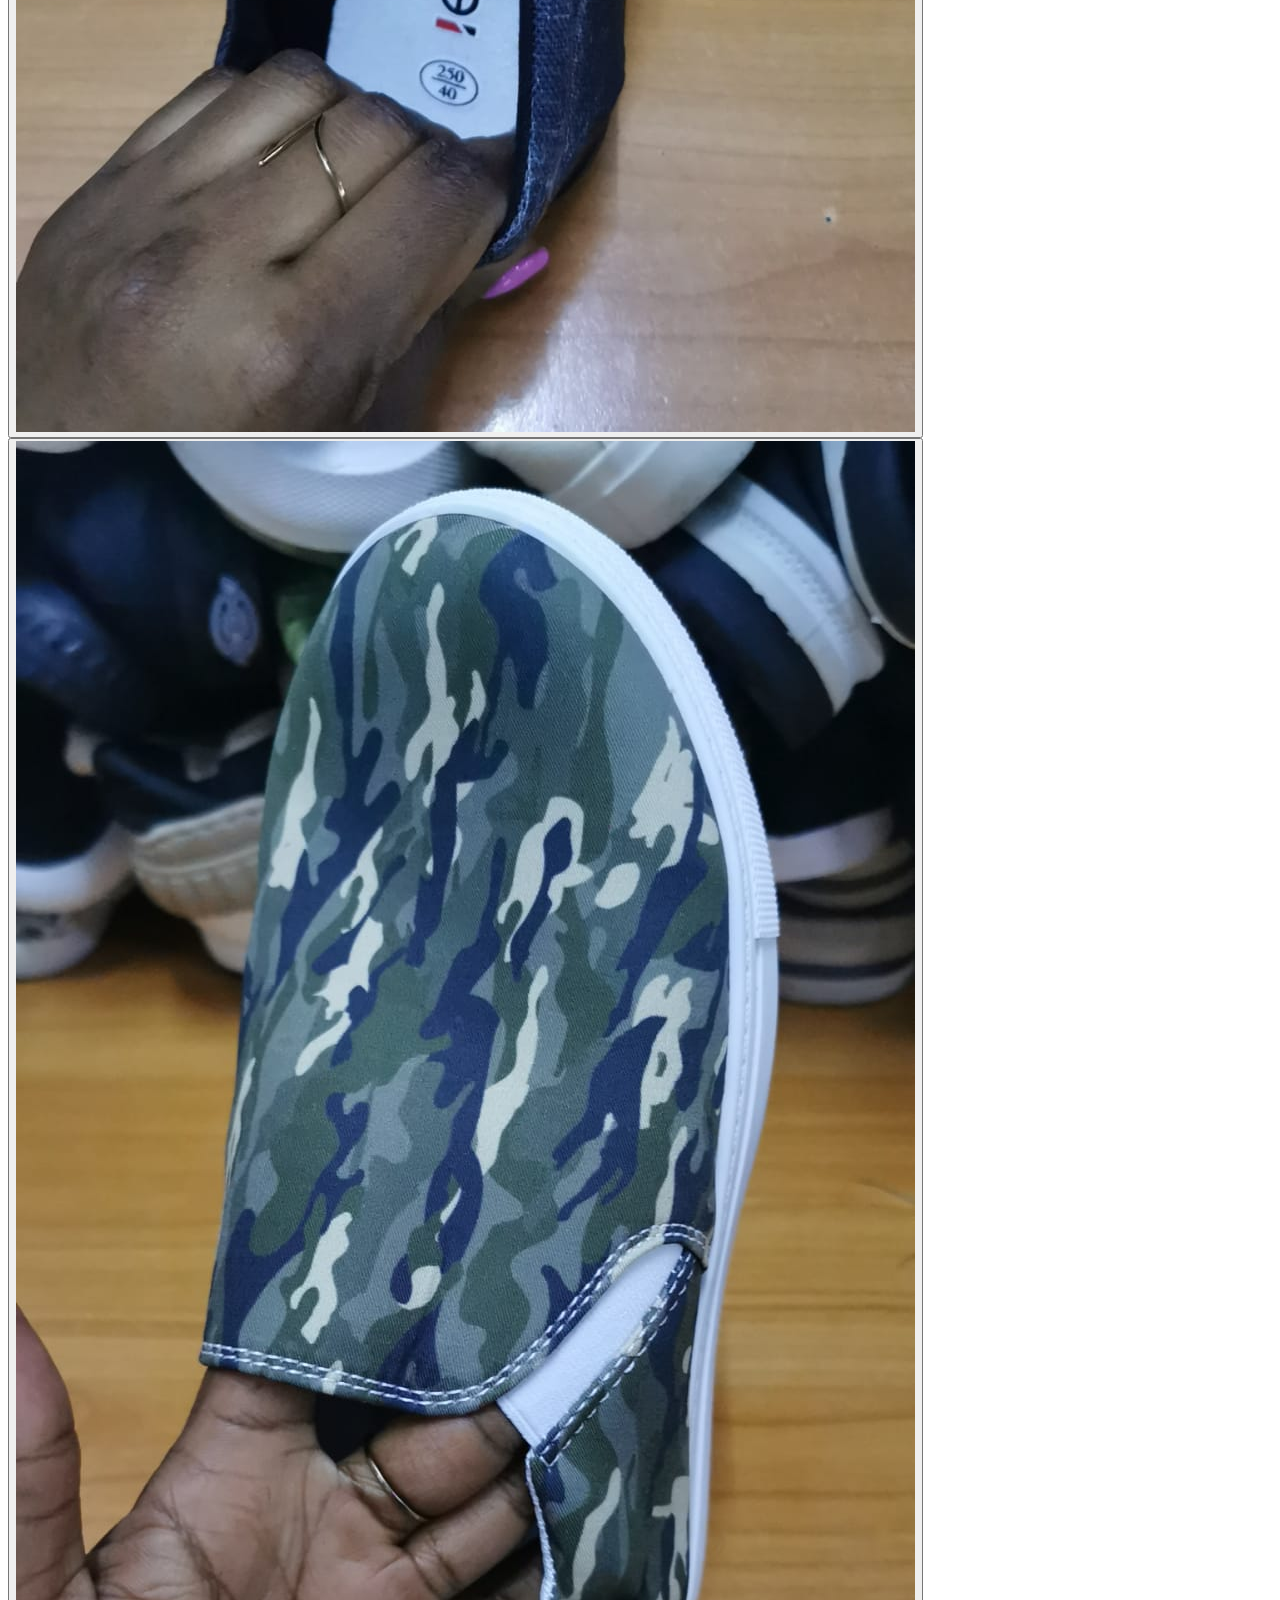
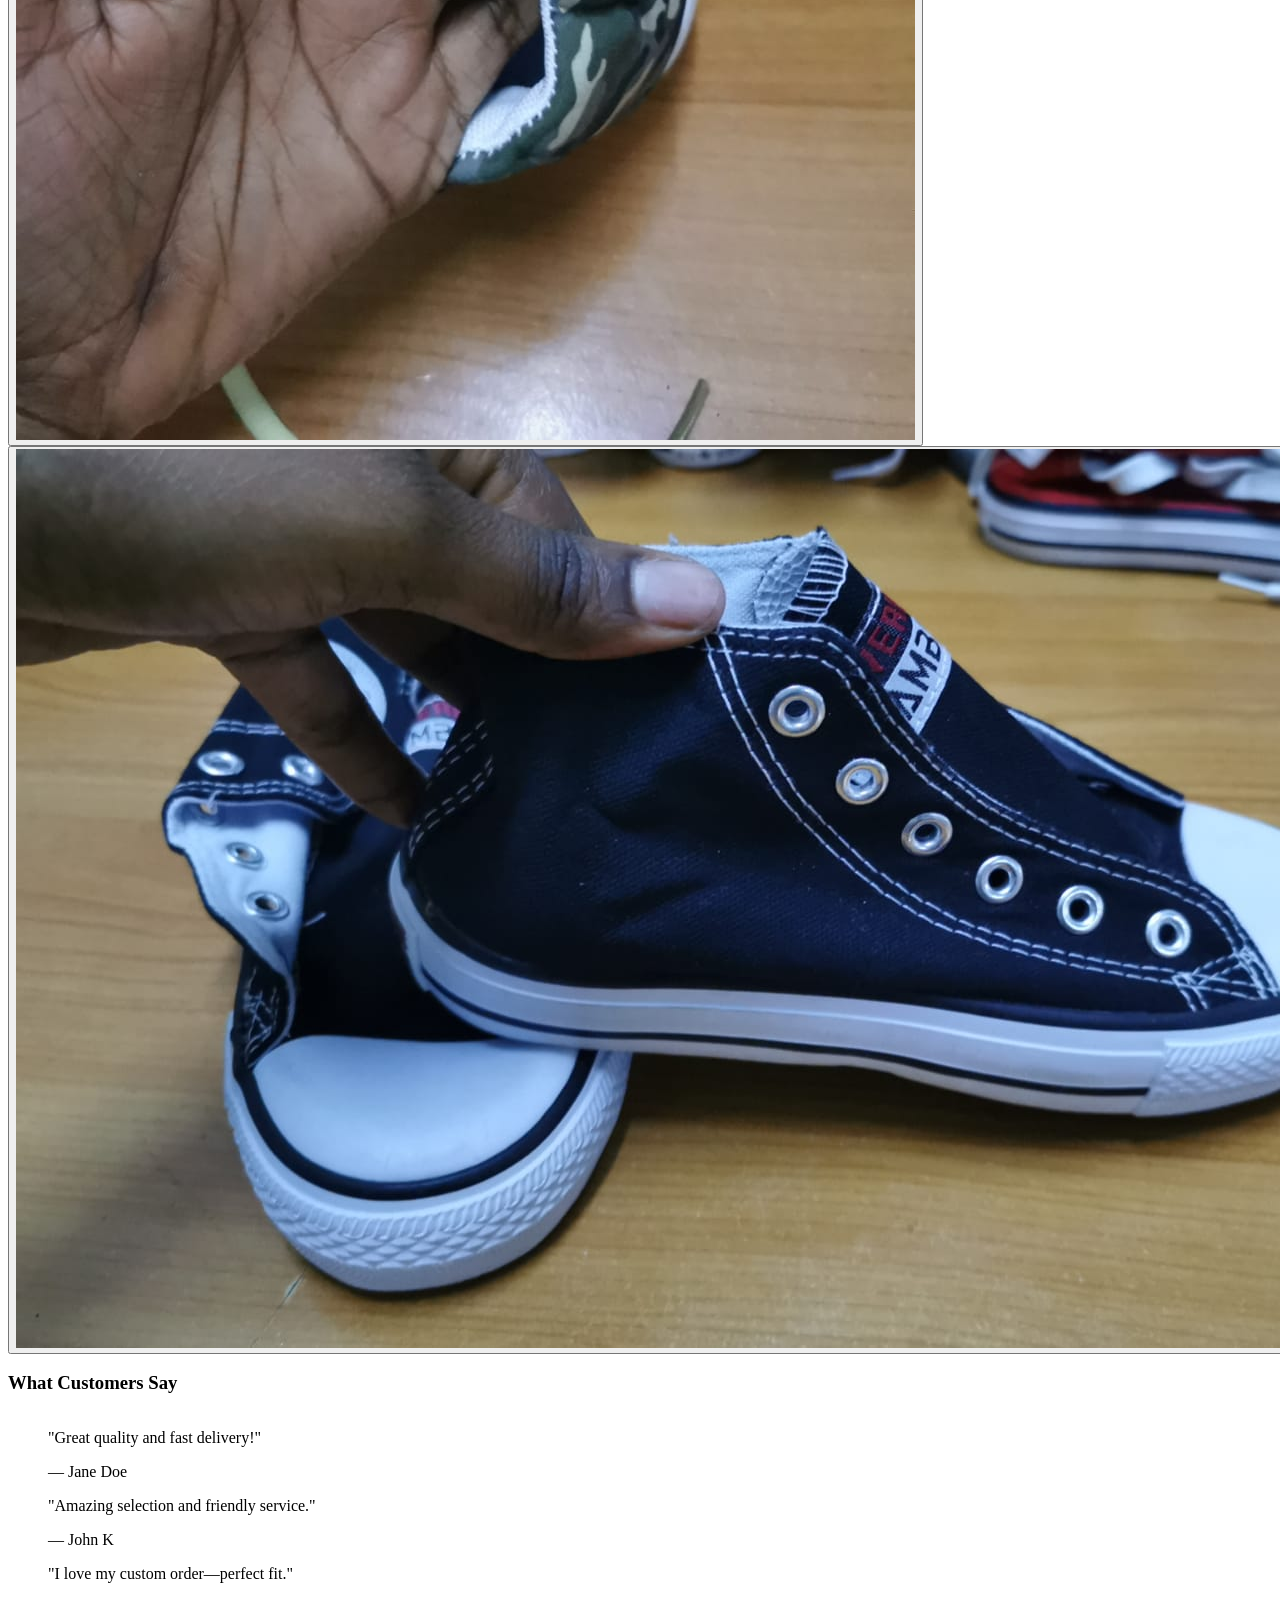
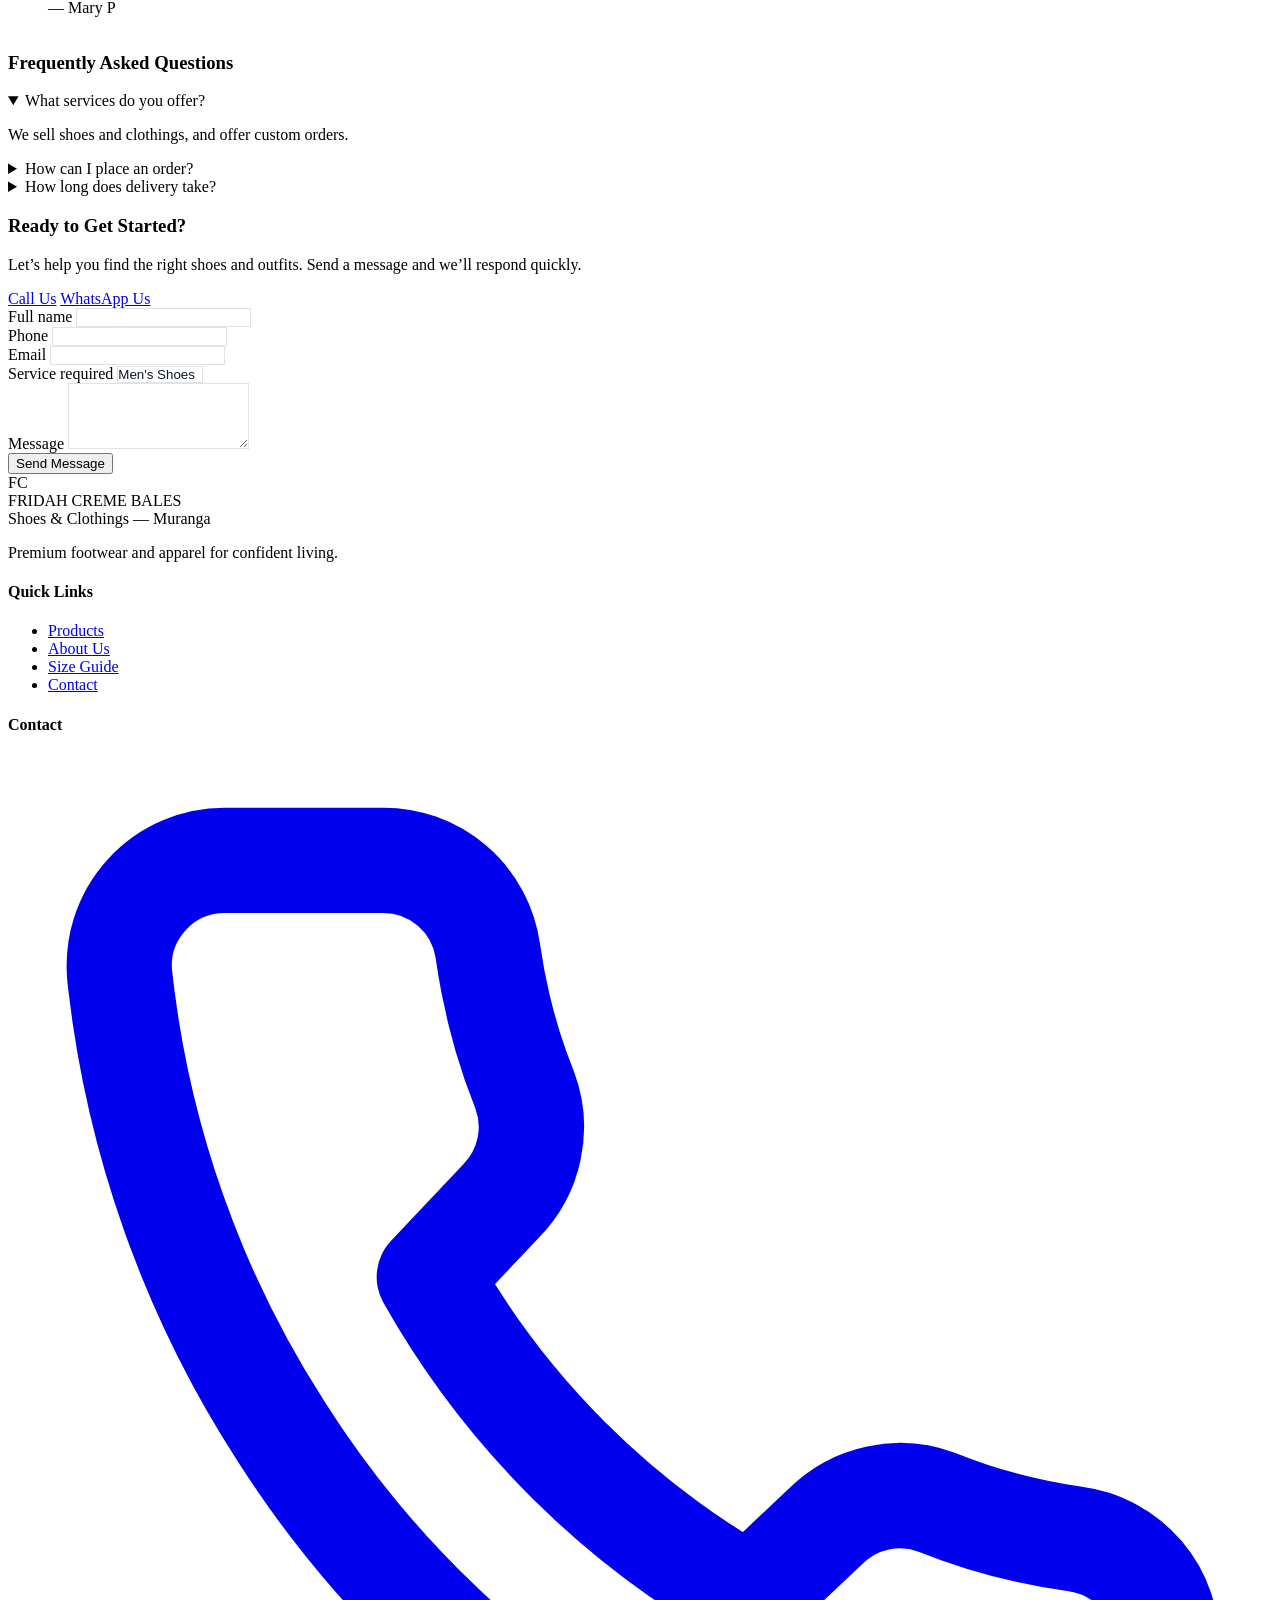
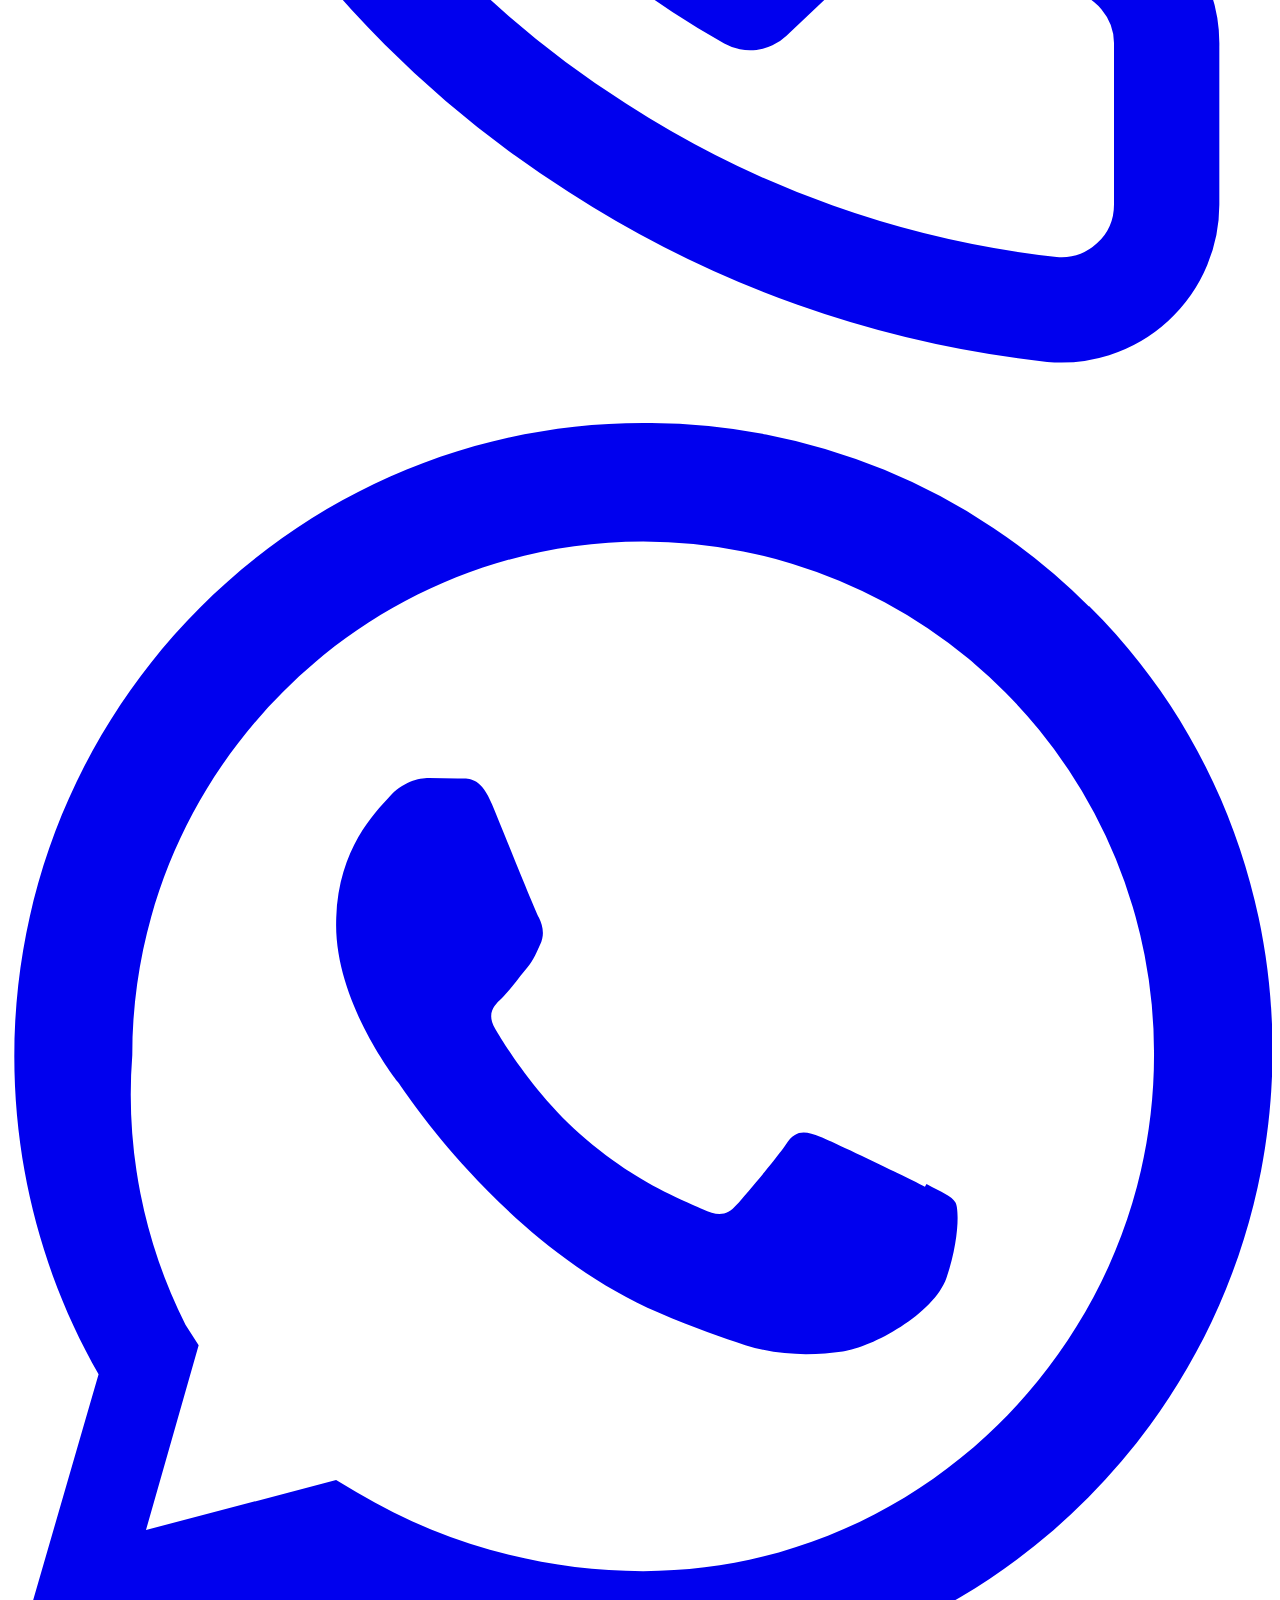
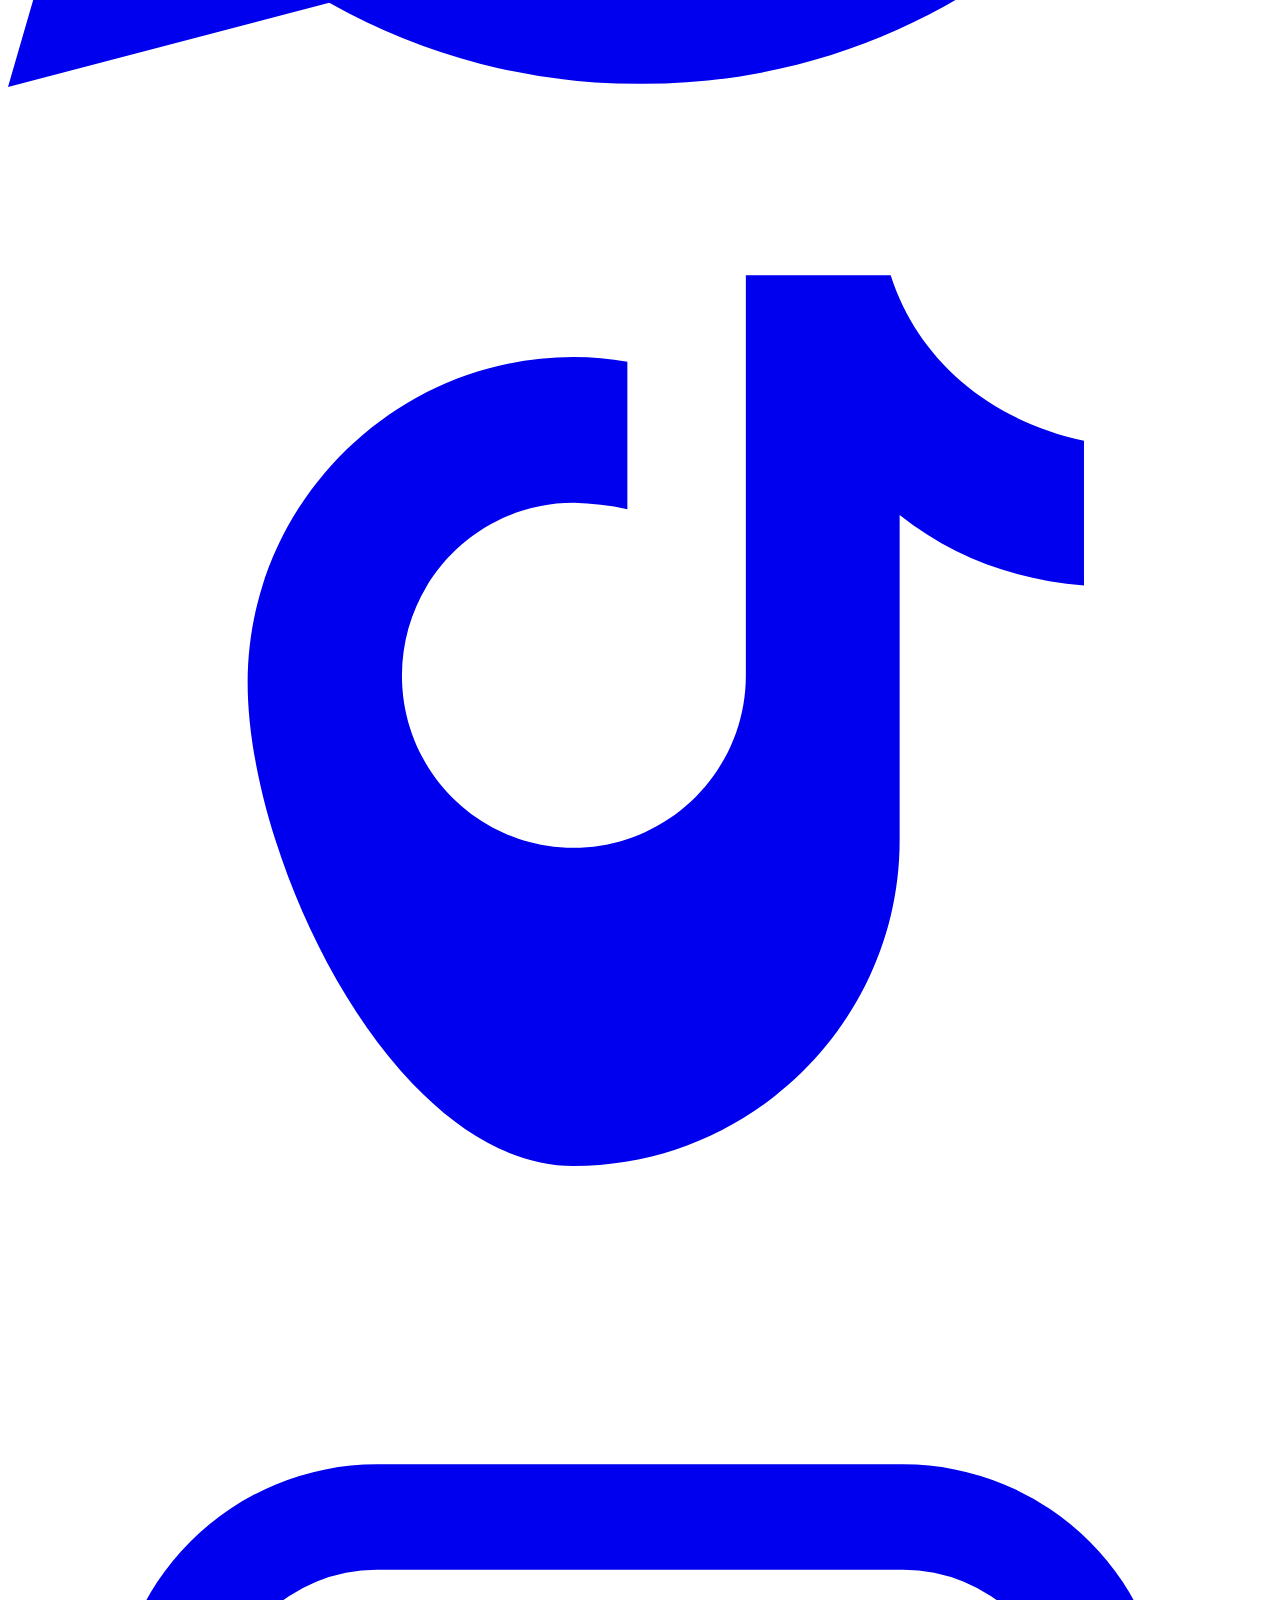
==== commit beefc733: "changes" ====
--- a/index.html
+++ b/index.html
@@ -32,19 +32,31 @@
   }
   </script>
 
-  <!-- Tailwind Play CDN for quick prototyping (replace with build setup later) -->
+  <!-- Tailwind CSS CDN -->
   <script src="https://cdn.tailwindcss.com"></script>
+  
+  <!-- Custom styles -->
   <link rel="stylesheet" href="assets/styles.css" />
 
   <!-- AOS for scroll animations -->
-  <link href="https://unpkg.com/aos@2.3.1/dist/aos.css" rel="stylesheet">
-  <script src="https://unpkg.com/aos@2.3.1/dist/aos.js"></script>
-
-  <!-- Lucide icons -->
-  <script src="https://unpkg.com/lucide@0.244.0/dist/lucide.min.js"></script>
+  <link rel="stylesheet" href="https://unpkg.com/aos@2.3.1/dist/aos.css">
+  <script defer src="https://unpkg.com/aos@2.3.1/dist/aos.js"></script>
+
+  <!-- Lucide icons for SVG icons -->
+  <script defer src="https://unpkg.com/lucide@0.244.0/dist/lucide.min.js"></script>
 
   <meta name="color-scheme" content="light dark">
   <link rel="icon" href="images/favicon.png">
+
+  <!-- Google Analytics (Replace GA_MEASUREMENT_ID with your actual ID from Google Analytics) -->
+  <script async src="https://www.googletagmanager.com/gtag/js?id=GA_MEASUREMENT_ID"></script>
+  <script>
+    window.dataLayer = window.dataLayer || [];
+    function gtag(){dataLayer.push(arguments);}
+    gtag('js', new Date());
+    gtag('config', 'GA_MEASUREMENT_ID', {'anonymize_ip': true});
+    // To enable: Replace 'GA_MEASUREMENT_ID' with your Google Analytics 4 measurement ID
+  </script>
 </head>
 <body class="font-sans text-slate-800 bg-gradient-to-b from-white to-slate-50 antialiased">
 
@@ -63,10 +75,9 @@
 
           <nav class="hidden md:flex items-center gap-6 text-sm">
             <a href="#home" class="hover:text-slate-900">Home</a>
-            <a href="#about" class="hover:text-slate-900">About</a>
-            <a href="#services" class="hover:text-slate-900">Services</a>
+            <a href="products.html" class="hover:text-slate-900">Products</a>
+            <a href="about.html" class="hover:text-slate-900">About</a>
             <a href="#why" class="hover:text-slate-900">Why Choose Us</a>
-            <a href="#testimonials" class="hover:text-slate-900">Testimonials</a>
             <a href="#contact" class="hover:text-slate-900">Contact</a>
           </nav>
 
@@ -80,14 +91,12 @@
         </div>
       </div>
 
-      <!-- Mobile nav -->
       <div id="mobileNav" class="md:hidden hidden overflow-hidden border-t border-slate-200 bg-white/95 backdrop-blur-md shadow-lg transition-all duration-300 ease-in-out max-h-0 opacity-0">
         <div class="px-4 py-3 flex flex-col gap-1">
           <a href="#home" class="block py-3 px-2 rounded-md text-base font-medium text-slate-700 hover:bg-slate-100">Home</a>
-          <a href="#about" class="block py-3 px-2 rounded-md text-base font-medium text-slate-700 hover:bg-slate-100">About</a>
-          <a href="#services" class="block py-3 px-2 rounded-md text-base font-medium text-slate-700 hover:bg-slate-100">Services</a>
+          <a href="products.html" class="block py-3 px-2 rounded-md text-base font-medium text-slate-700 hover:bg-slate-100">Products</a>
+          <a href="about.html" class="block py-3 px-2 rounded-md text-base font-medium text-slate-700 hover:bg-slate-100">About</a>
           <a href="#why" class="block py-3 px-2 rounded-md text-base font-medium text-slate-700 hover:bg-slate-100">Why Choose Us</a>
-          <a href="#testimonials" class="block py-3 px-2 rounded-md text-base font-medium text-slate-700 hover:bg-slate-100">Testimonials</a>
           <a href="#contact" class="block py-3 px-2 rounded-md text-base font-medium text-slate-700 hover:bg-slate-100">Contact</a>
         </div>
       </div>
@@ -119,7 +128,7 @@
               </div>
 
               <div class="flex items-center gap-6 mt-4 text-sm text-slate-600">
-                <div class="flex items-center gap-2"><strong class="text-slate-900">Since</strong><span>— Placeholder</span></div>
+                <div class="flex items-center gap-2"><strong class="text-slate-900">Since</strong><span>— 2020</span></div>
                 <div class="flex items-center gap-2"><strong class="text-slate-900" id="customersCounter">0</strong><span>Customers</span></div>
                 <div class="flex items-center gap-2"><strong class="text-slate-900" id="projectsCounter">0</strong><span>Projects</span></div>
               </div>
@@ -308,20 +317,7 @@
           </div>
         </div>
       </section>
-
-      <!-- Special Offer -->
-      <section class="py-12">
-        <div class="max-w-4xl mx-auto px-4 sm:px-6 lg:px-8 text-center">
-          <div class="bg-gradient-to-r from-emerald-500 to-amber-400 rounded-2xl p-8 text-white shadow-lg" data-aos="zoom-in">
-            <h3 class="text-2xl font-bold">Limited Time Offer</h3>
-            <p class="mt-2">Get 10% off your first order. Use code: WELCOME10 (placeholder)</p>
-            <div class="mt-4">
-              <a href="#contact" class="inline-block px-6 py-3 bg-white text-emerald-600 rounded-lg font-semibold">Claim Offer</a>
-            </div>
-          </div>
-        </div>
-      </section>
-
+    
       <!-- Gallery -->
       <section class="py-12 bg-slate-50">
         <div class="max-w-6xl mx-auto px-4 sm:px-6 lg:px-8">
@@ -450,14 +446,15 @@
                 <div class="text-sm text-slate-300">Shoes & Clothings — Muranga</div>
               </div>
             </div>
-            <p class="text-sm text-slate-400 mt-4">Premium footwear and apparel. Replace placeholder info with your contact details.</p>
+            <p class="text-sm text-slate-400 mt-4">Premium footwear and apparel for confident living.</p>
           </div>
 
           <div>
             <h4 class="font-semibold">Quick Links</h4>
             <ul class="mt-3 text-sm text-slate-300 space-y-2">
-              <li><a href="#services">Services</a></li>
-              <li><a href="#testimonials">Testimonials</a></li>
+              <li><a href="products.html" class="hover:text-white">Products</a></li>
+              <li><a href="about.html" class="hover:text-white">About Us</a></li>
+              <li><a href="size-guide.html" class="hover:text-white">Size Guide</a></li>
               <li><a href="#contact">Contact</a></li>
             </ul>
           </div>
@@ -480,7 +477,7 @@
                   <path d="M16.76 3.5c.53 1.65 1.93 2.77 3.67 3.14v2.75c-1.32-.11-2.49-.54-3.5-1.34v6.18c0 3.4-2.79 6.18-6.19 6.18S4.55 14.63 4.55 11.23 7.35 5.05 10.74 5.05c.35 0 .69.03 1.02.09v2.8a5.66 5.66 0 0 0-1.02-.12c-1.8 0-3.26 1.47-3.26 3.28s1.46 3.27 3.26 3.27c1.8 0 3.27-1.46 3.27-3.27V3.5h2.75z"></path>
                 </svg>
               </a>
-              <a href="https://www.instagram.com/" aria-label="Instagram" class="w-10 h-10 rounded-full bg-slate-800 border border-slate-700 text-slate-200 flex items-center justify-center hover:bg-pink-500 hover:text-white transition-colors duration-200">
+              <a href="https://www.instagram.com/fridah_creme_bales/" aria-label="Instagram" class="w-10 h-10 rounded-full bg-slate-800 border border-slate-700 text-slate-200 flex items-center justify-center hover:bg-pink-500 hover:text-white transition-colors duration-200">
                 <svg aria-hidden="true" viewBox="0 0 24 24" class="w-5 h-5" fill="currentColor">
                   <path d="M7 2h10a5 5 0 0 1 5 5v10a5 5 0 0 1-5 5H7a5 5 0 0 1-5-5V7a5 5 0 0 1 5-5Zm0 2a3 3 0 0 0-3 3v10a3 3 0 0 0 3 3h10a3 3 0 0 0 3-3V7a3 3 0 0 0-3-3H7Zm5 3.5A4.5 4.5 0 1 1 7.5 12 4.5 4.5 0 0 1 12 7.5Zm0 2A2.5 2.5 0 1 0 14.5 12 2.5 2.5 0 0 0 12 9.5Zm5-3.25a1.25 1.25 0 1 1-1.25 1.25A1.25 1.25 0 0 1 17 6.25Z"></path>
                 </svg>
@@ -488,7 +485,15 @@
             </div>
           </div>
         </div>
-        <div class="max-w-6xl mx-auto px-4 sm:px-6 lg:px-8 mt-6 text-sm text-slate-400">© <span id="year">2026</span> FRIDAH CREME BALES. All rights reserved.</div>
+        <div class="max-w-6xl mx-auto px-4 sm:px-6 lg:px-8 mt-6 pt-6 border-t border-slate-700 text-sm text-slate-400">
+          <div class="flex justify-between items-center flex-wrap gap-4">
+            <p>© <span id="year">2026</span> FRIDAH CREME BALES. All rights reserved.</p>
+            <div class="flex gap-4 text-slate-400">
+              <a href="privacy.html" class="hover:text-white">Privacy Policy</a>
+              <a href="terms.html" class="hover:text-white">Terms</a>
+            </div>
+          </div>
+        </div>
       </footer>
     </main>
   </div>
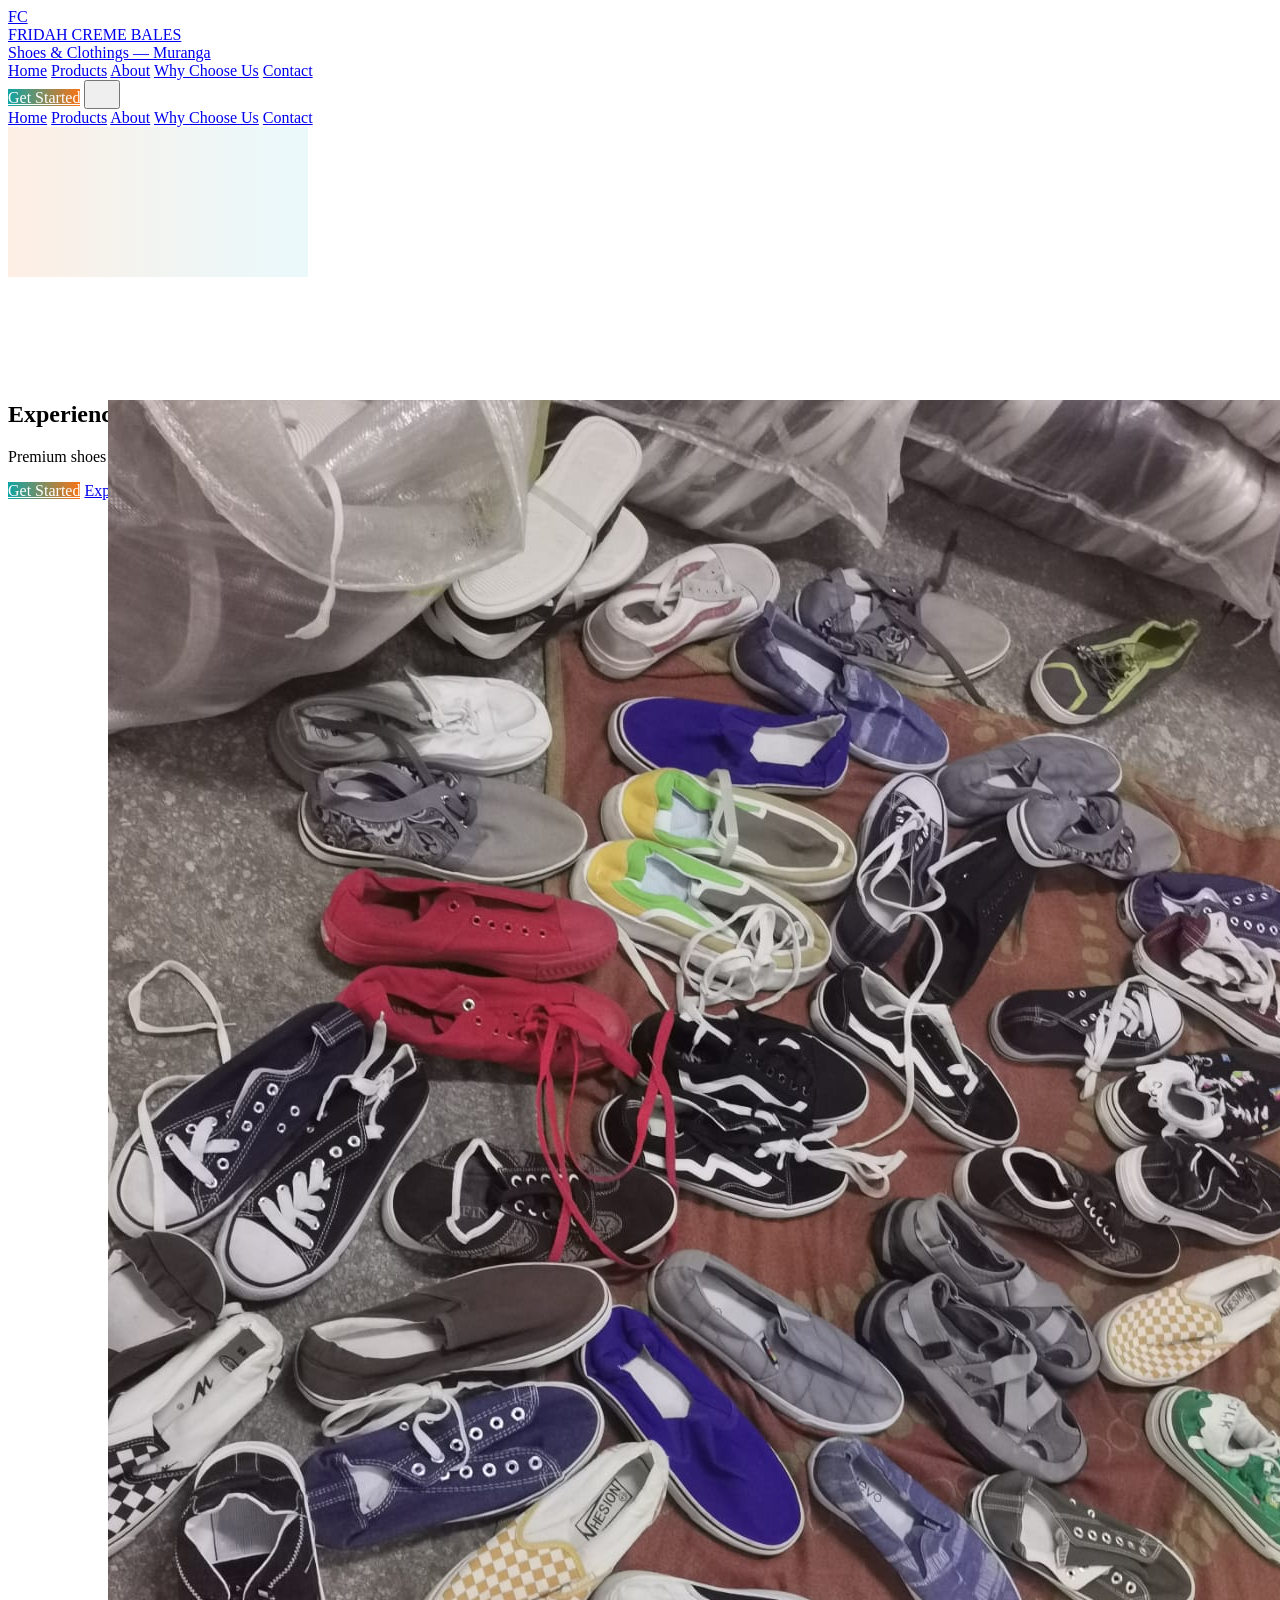
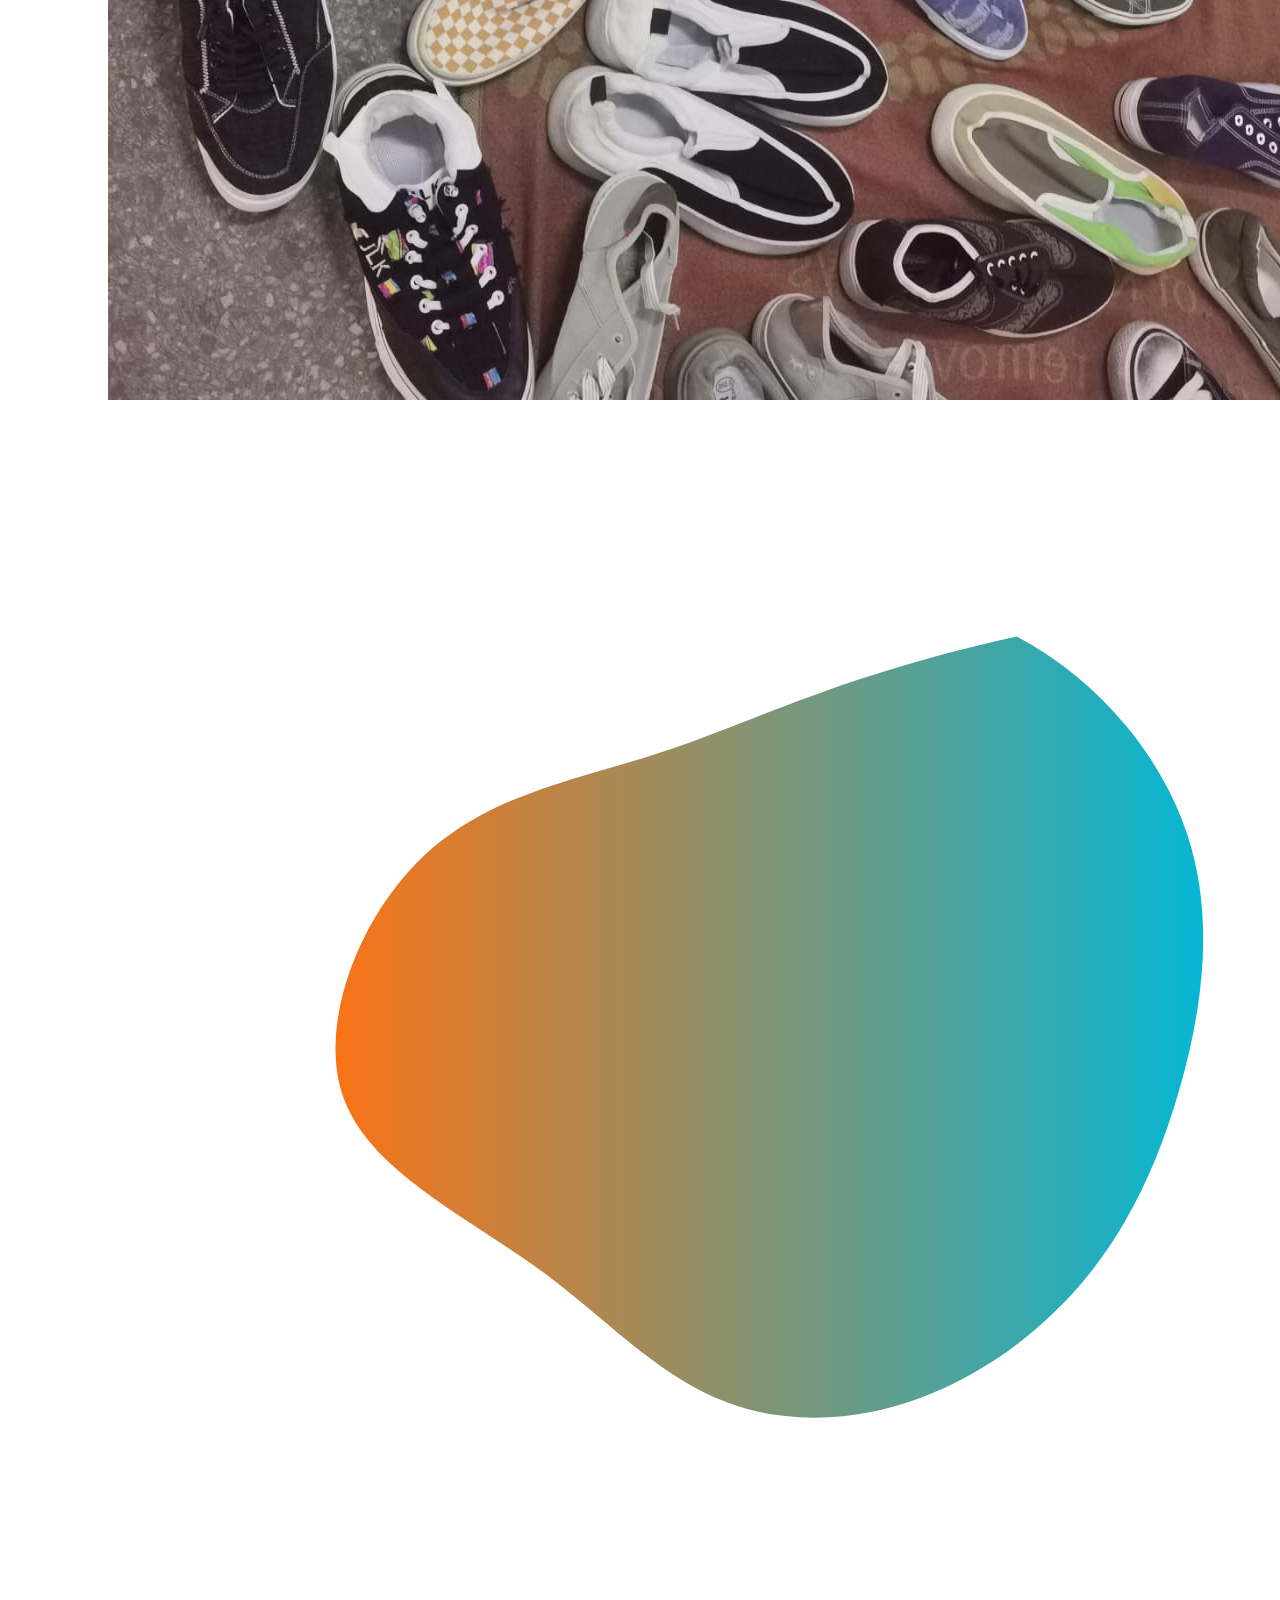
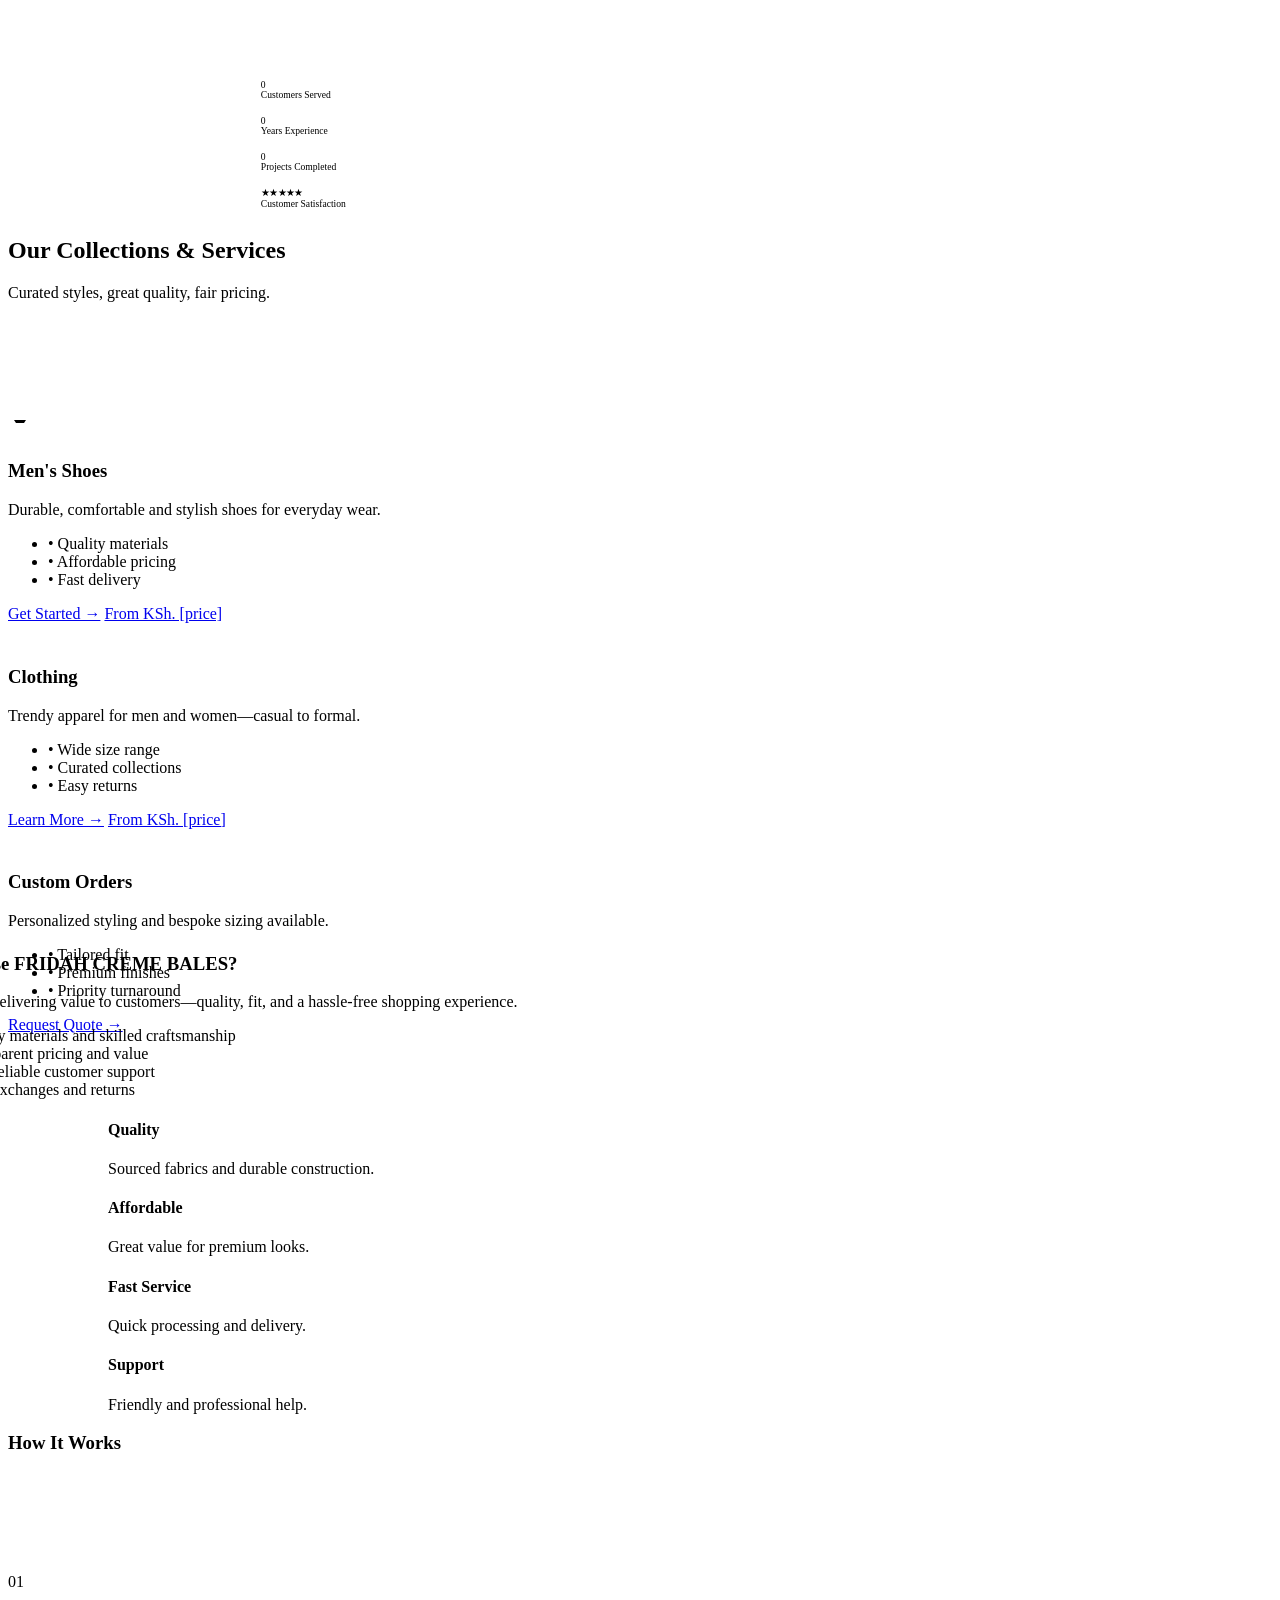
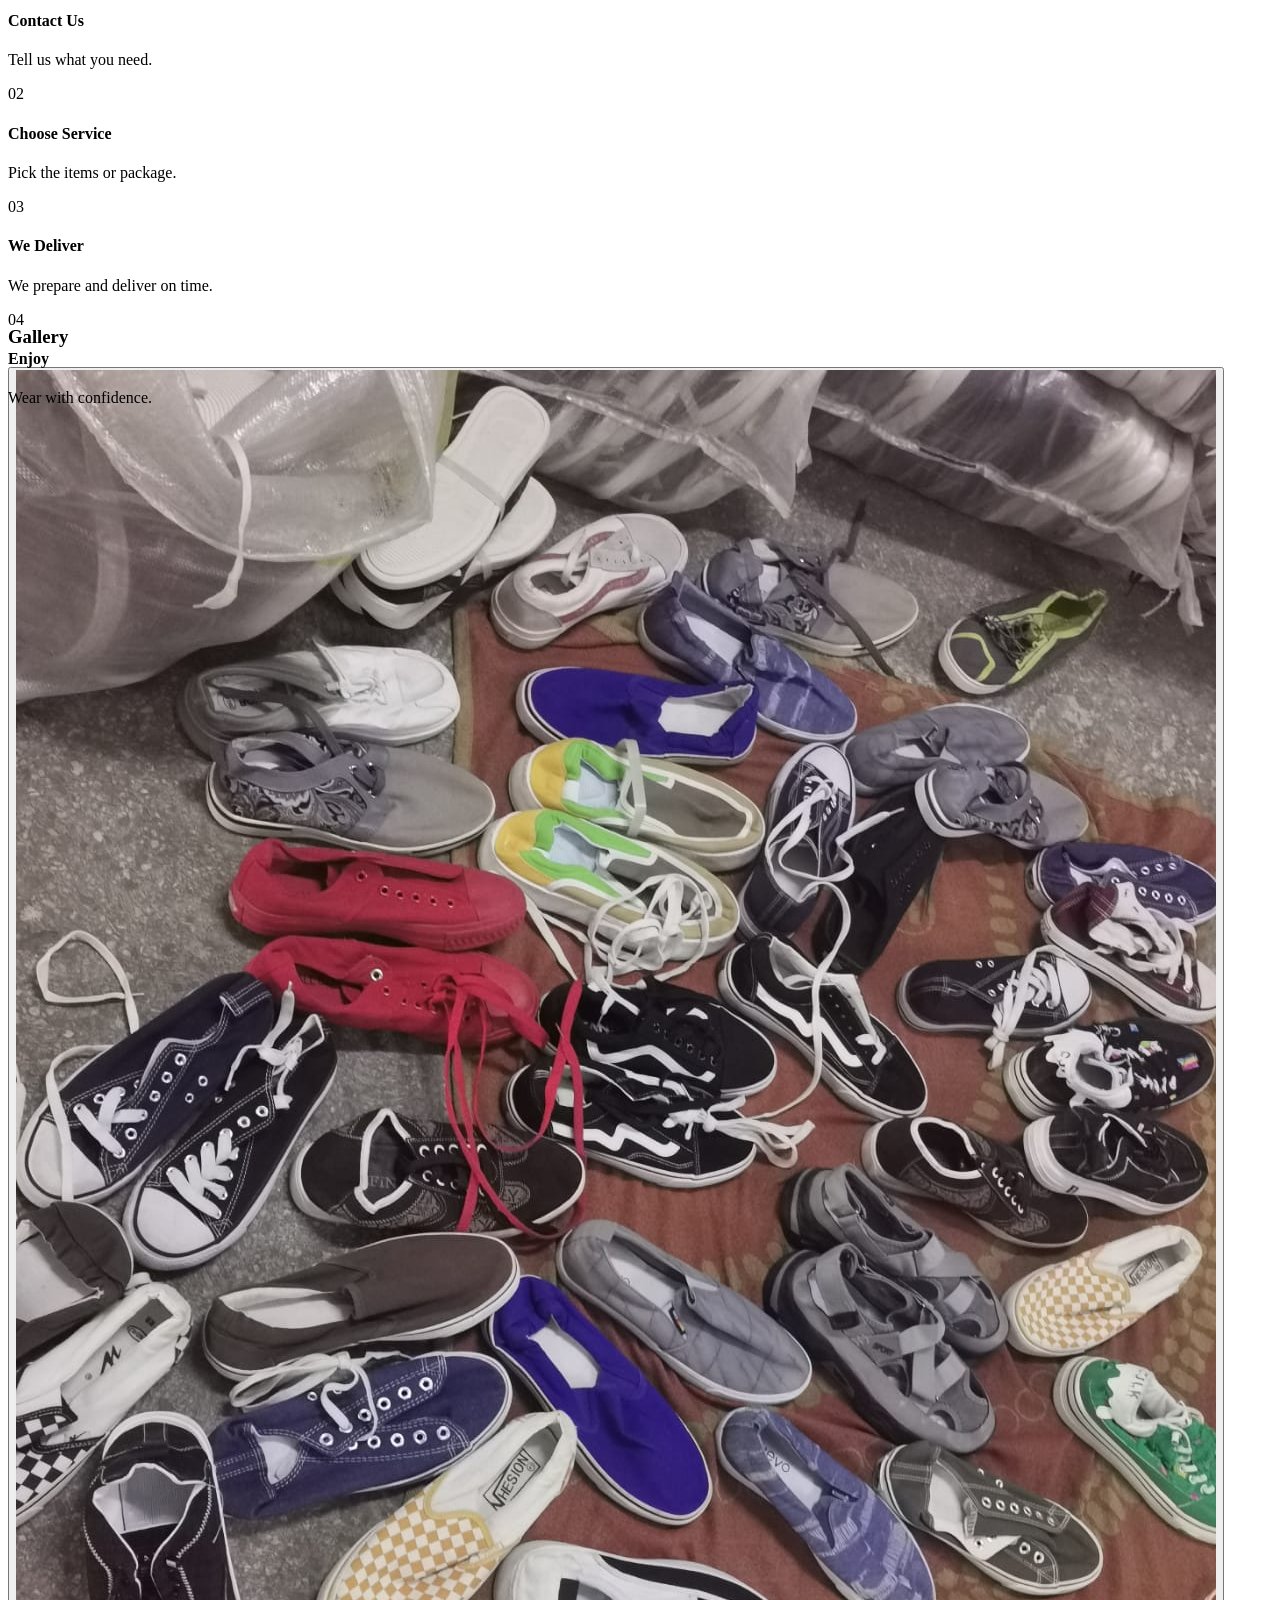
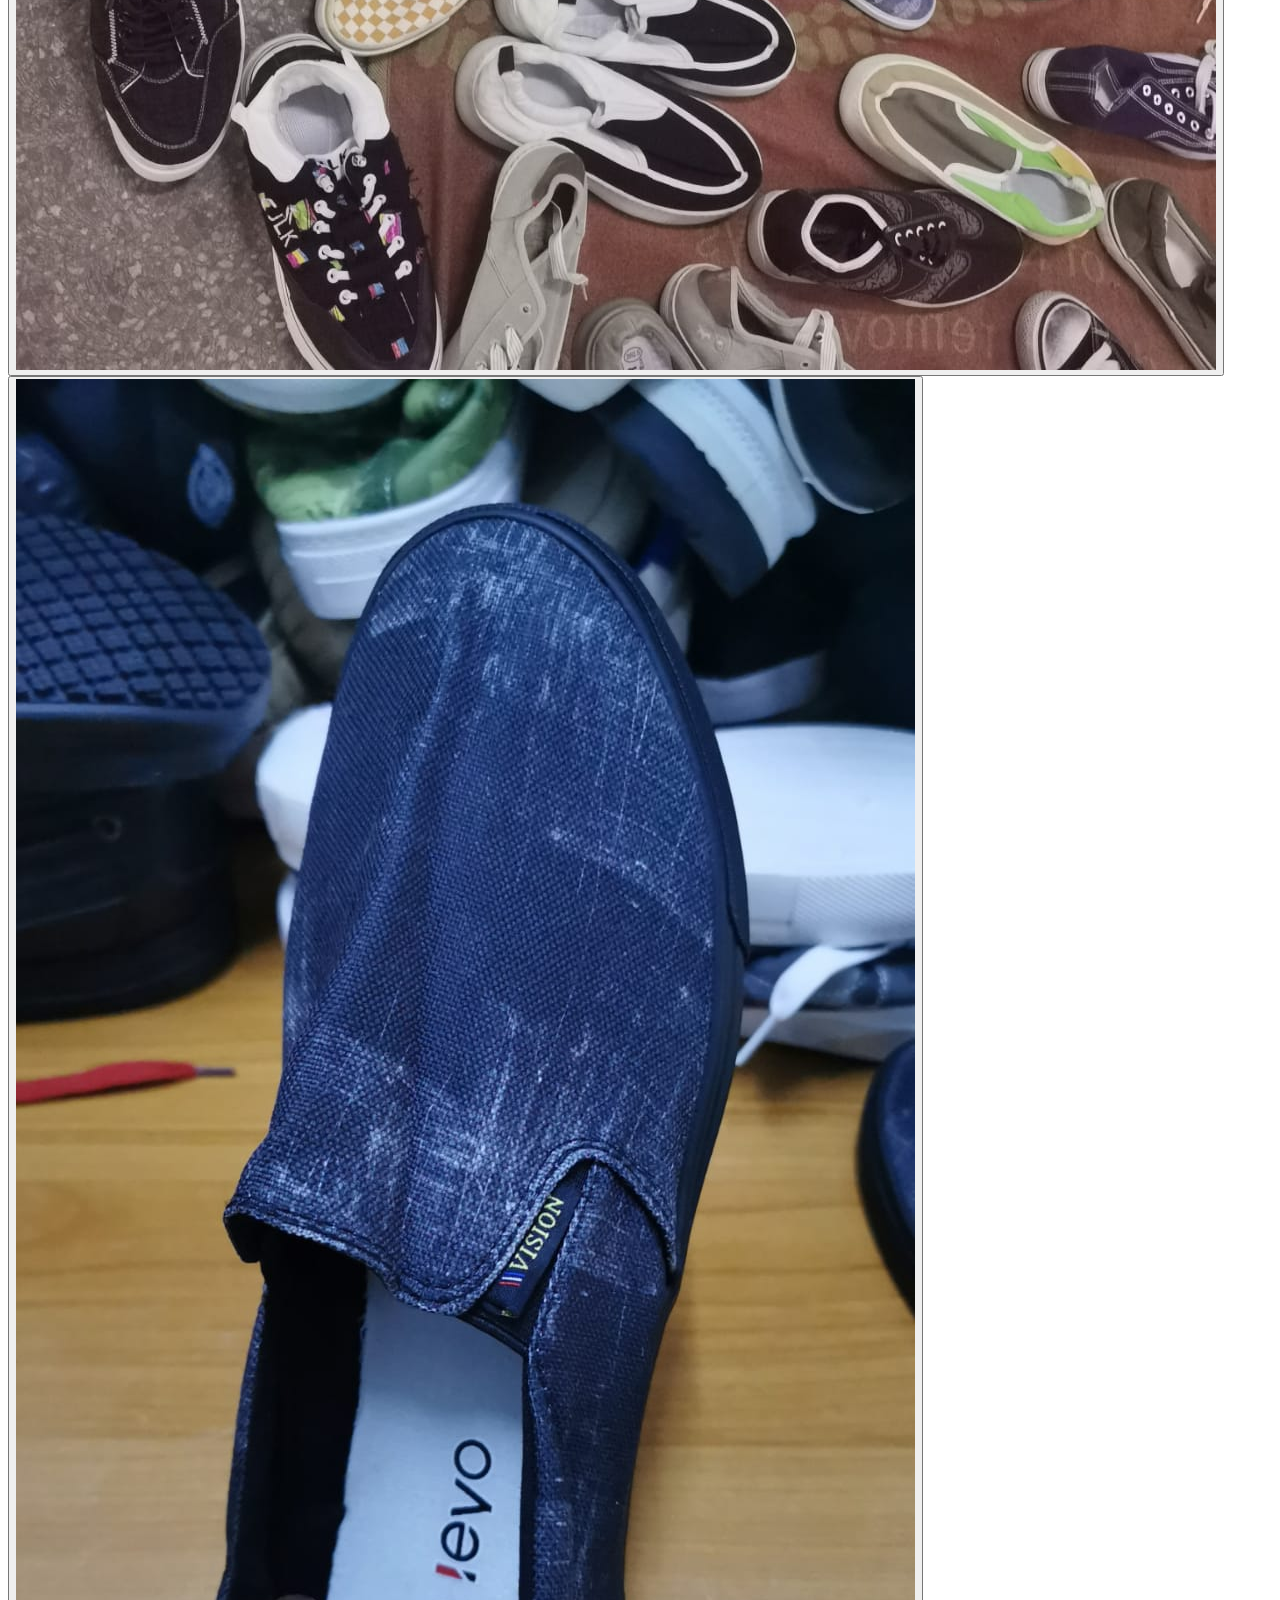
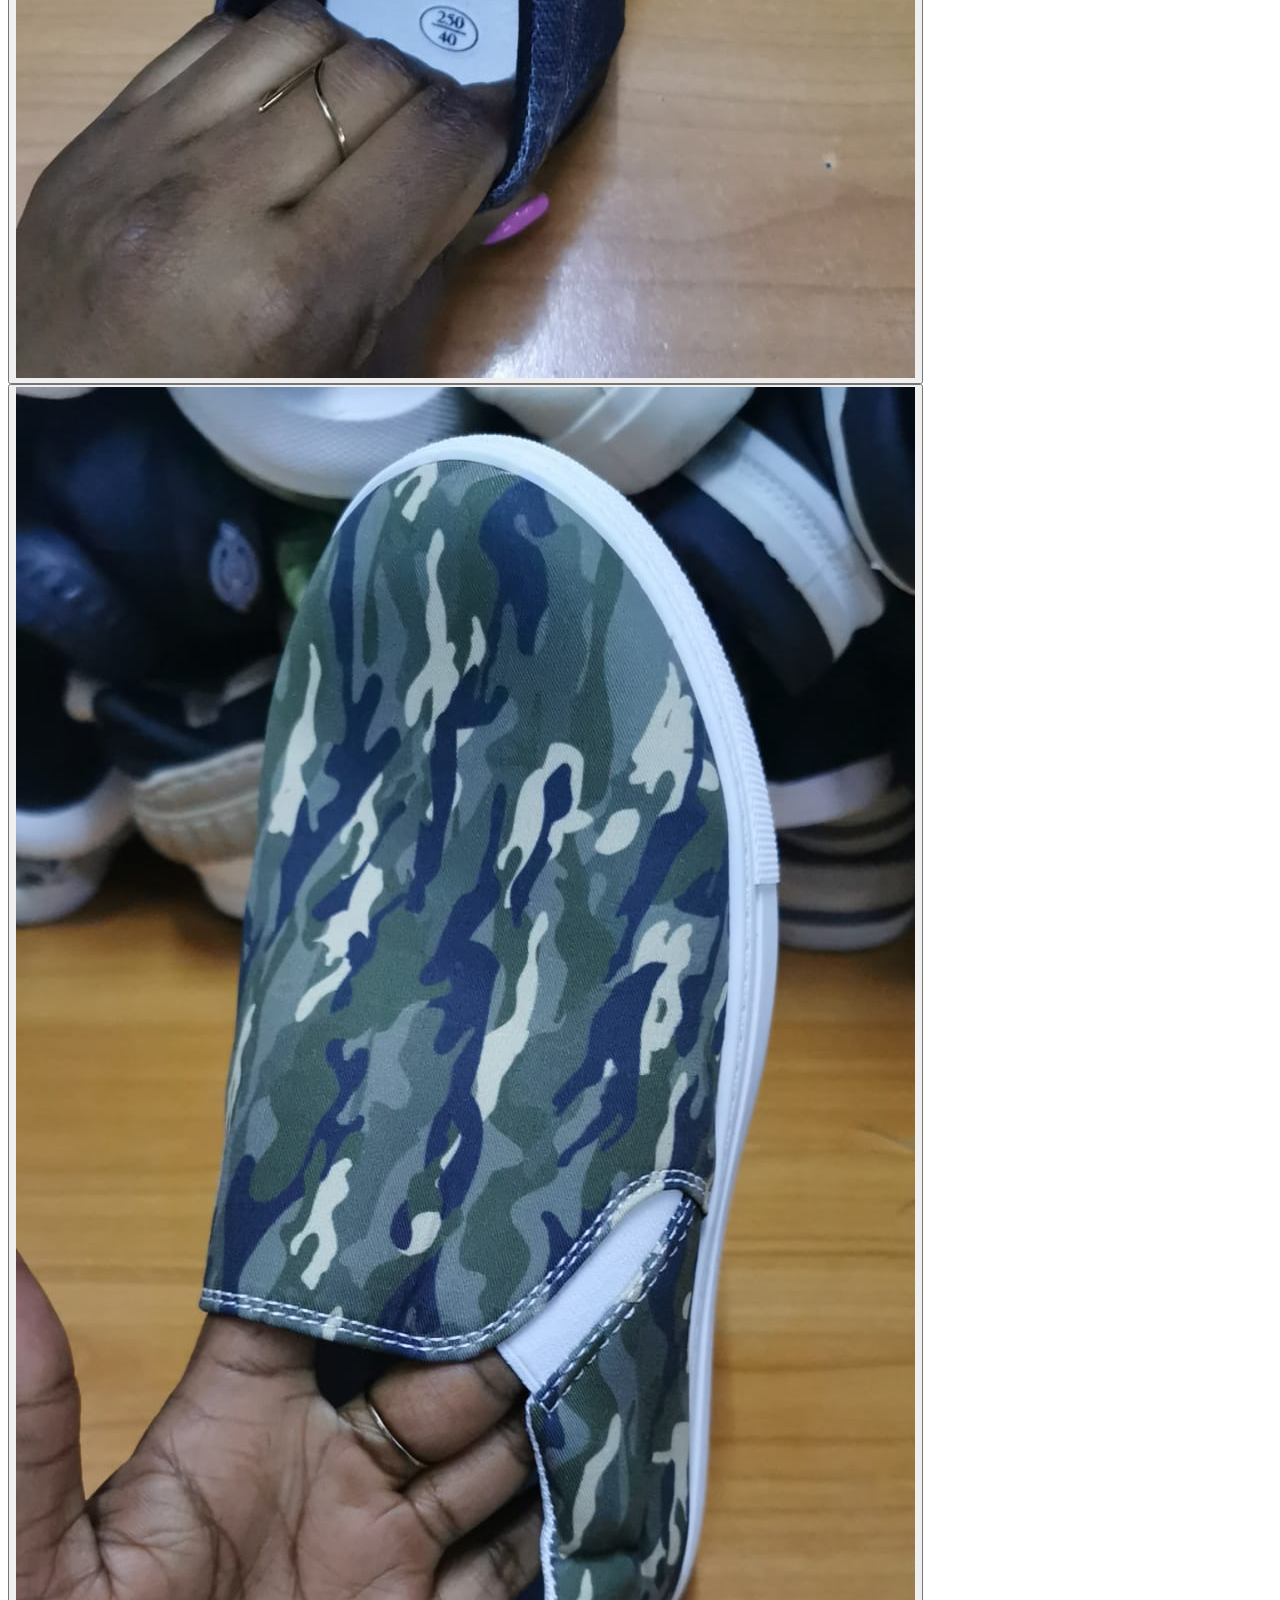
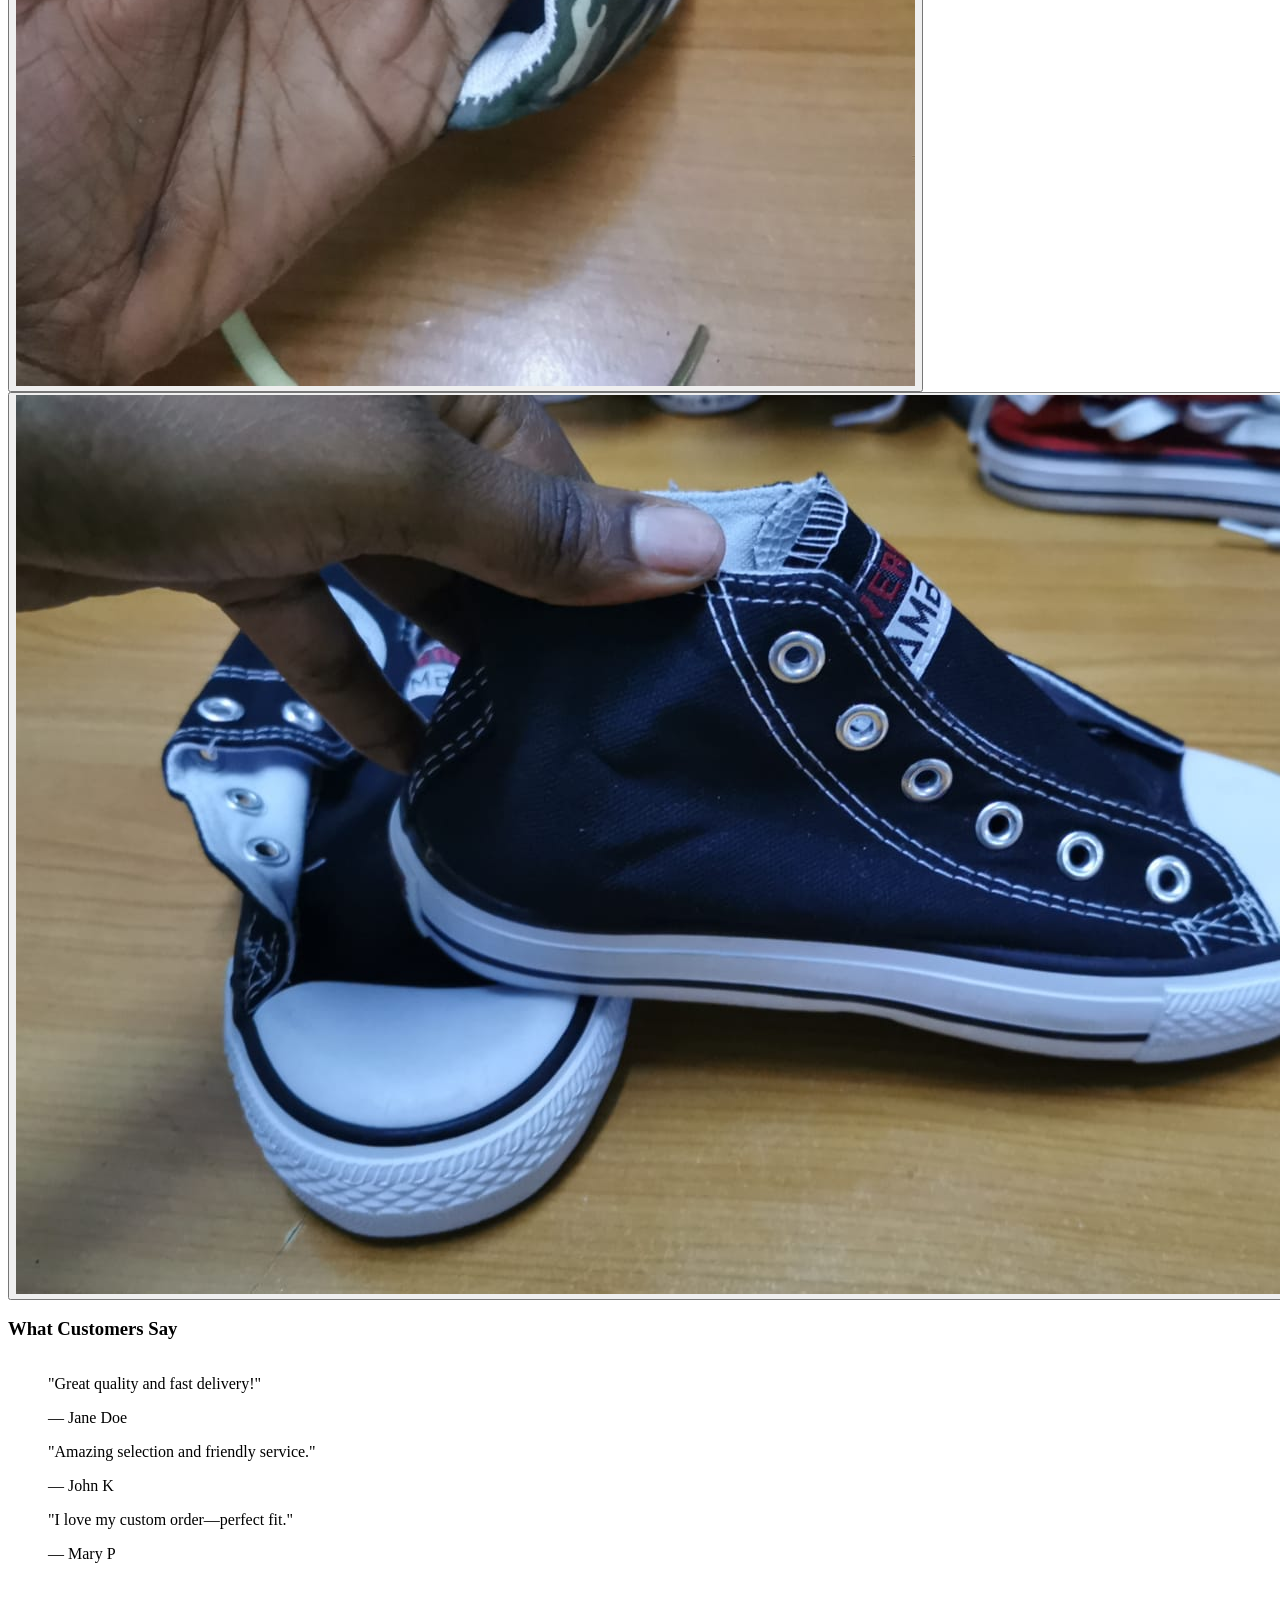
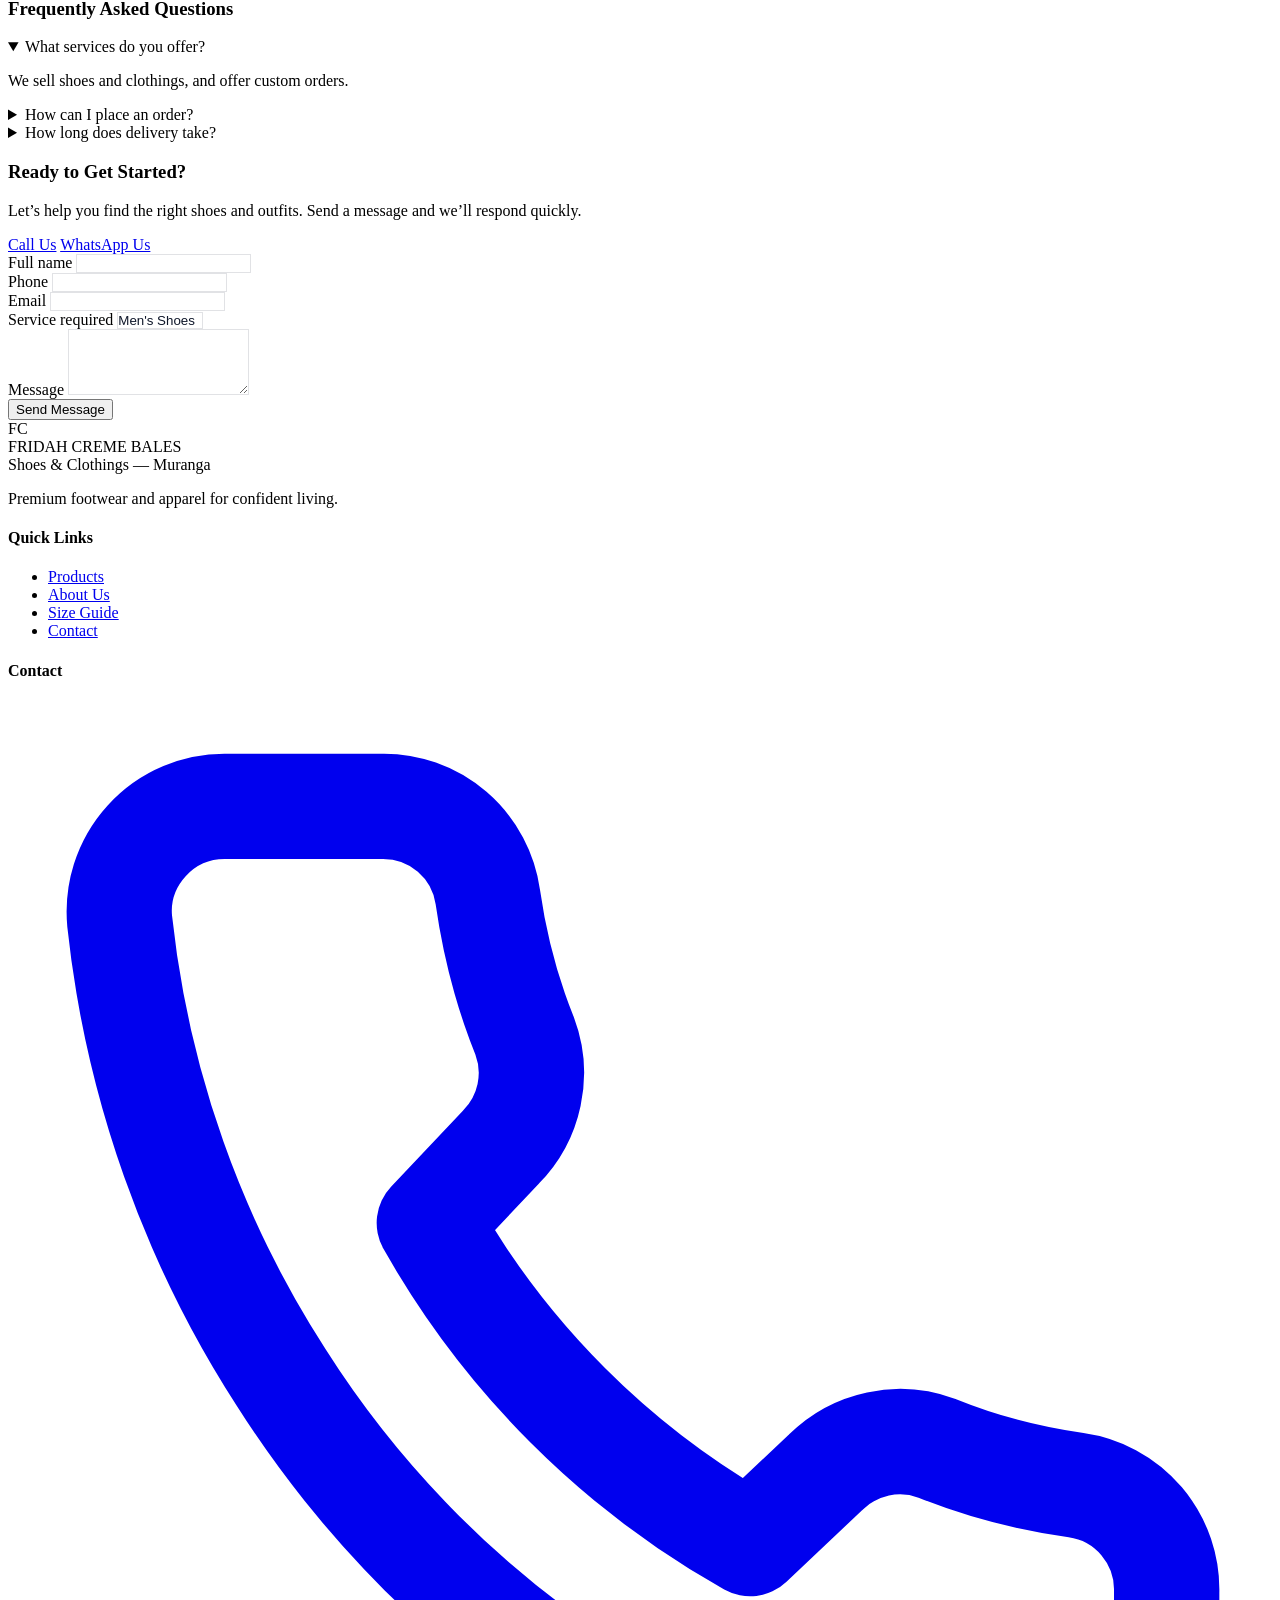
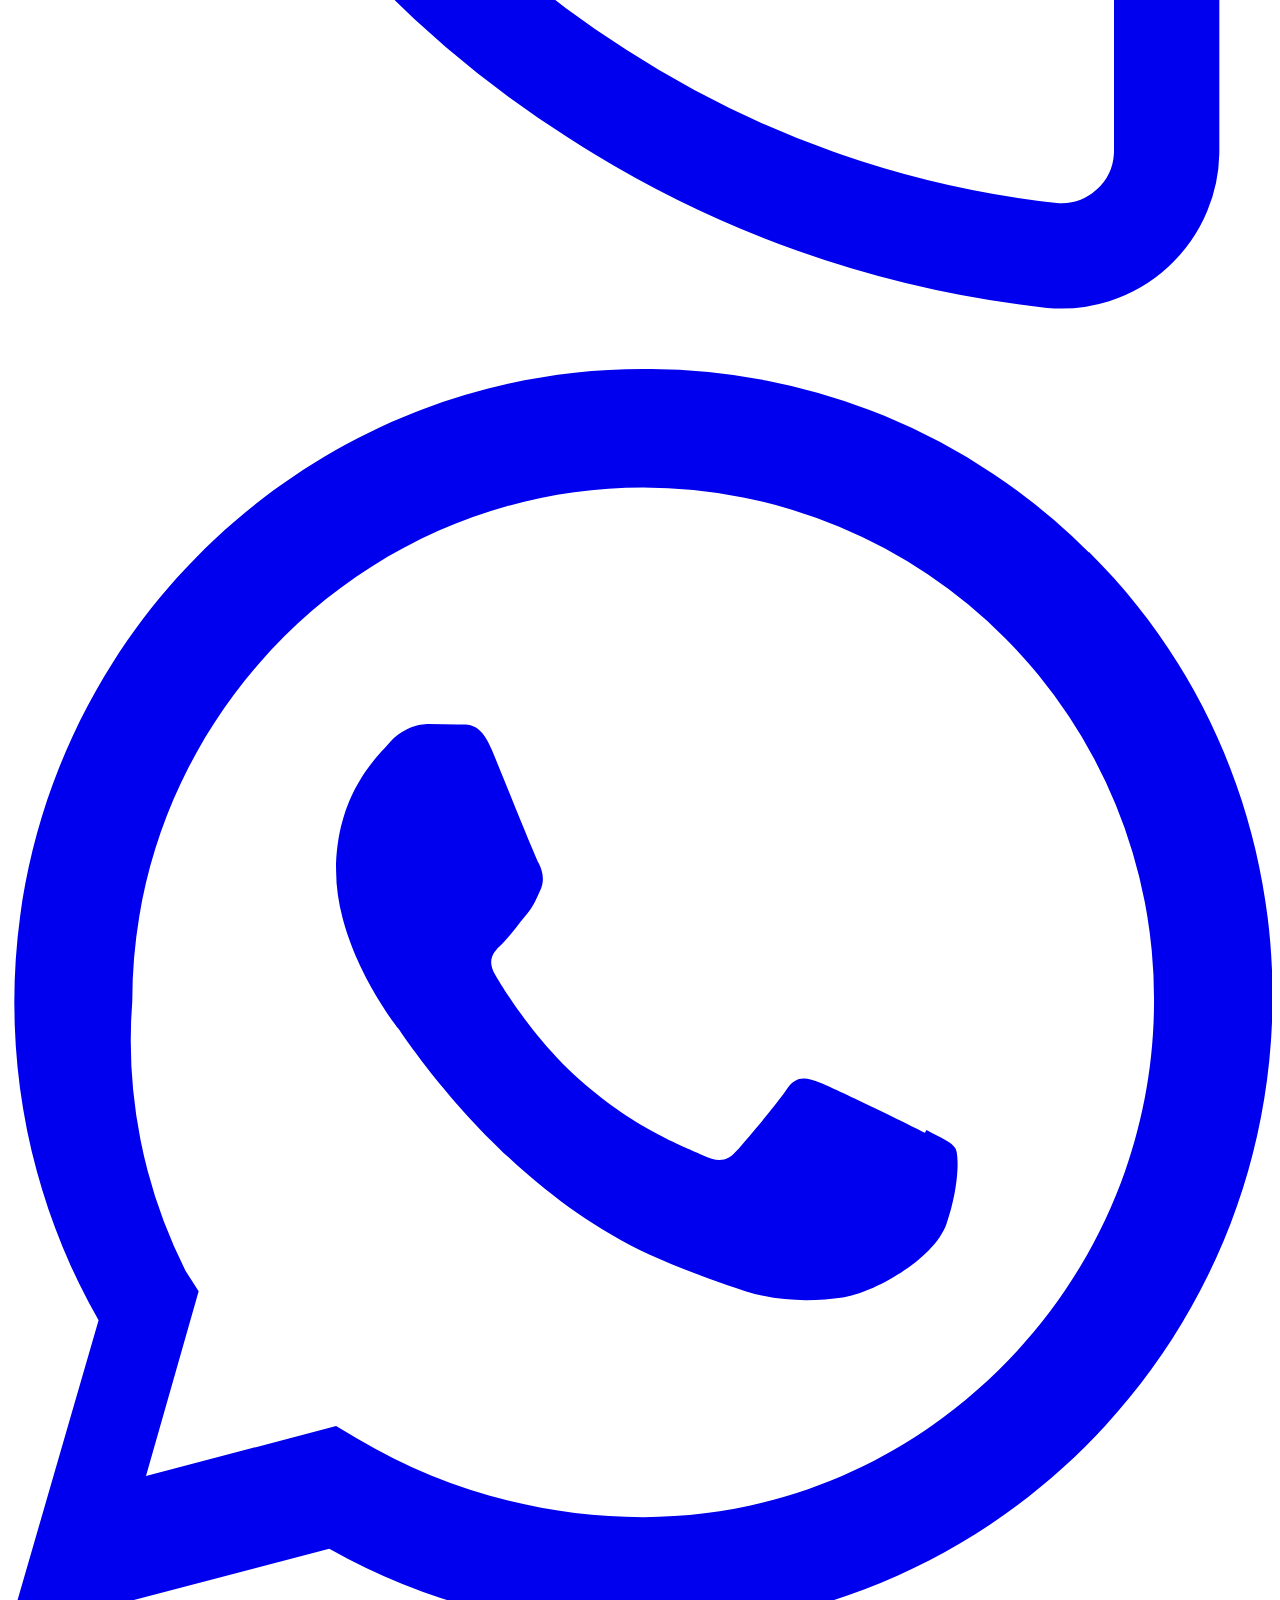
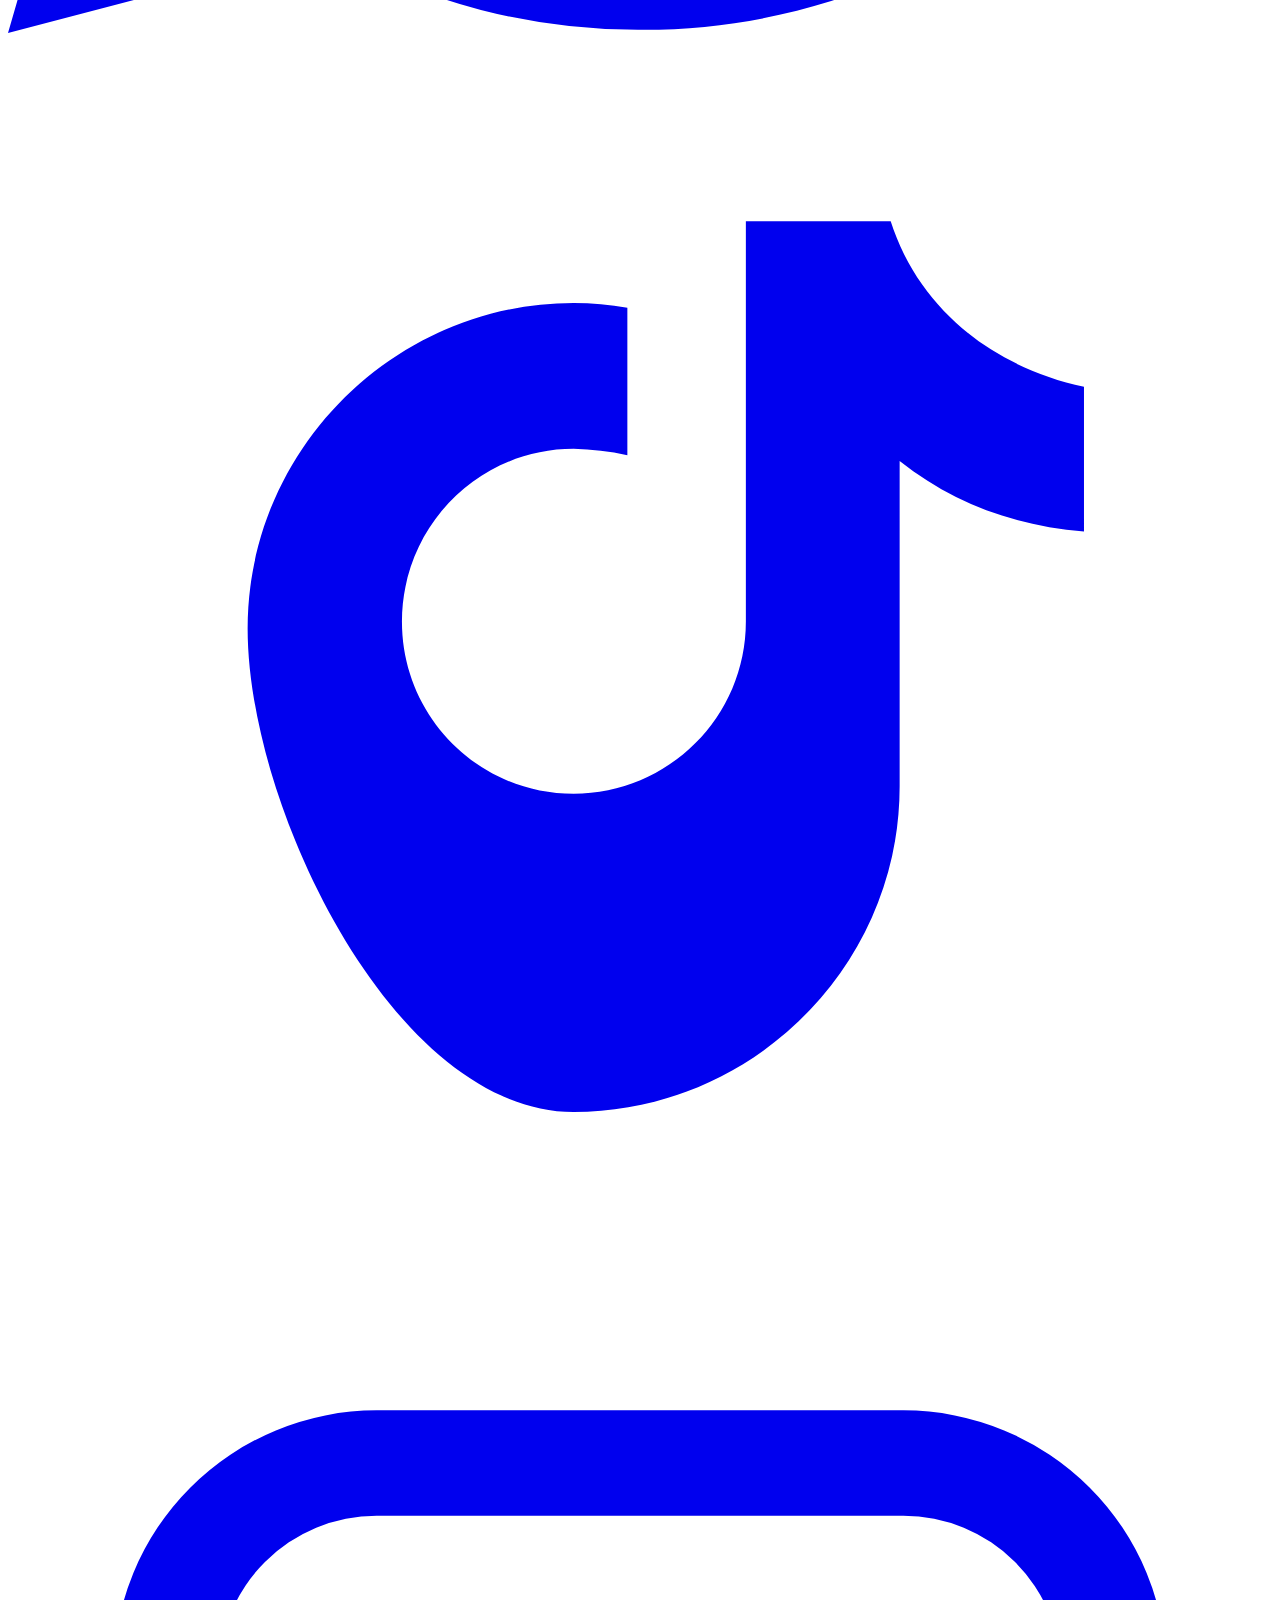
==== commit 0e267532: "changes" ====
--- a/index.html
+++ b/index.html
@@ -120,17 +120,11 @@
         <div class="max-w-6xl mx-auto px-4 sm:px-6 lg:px-8">
           <div class="grid grid-cols-1 lg:grid-cols-2 gap-12 items-center py-20">
             <div data-aos="fade-up" class="space-y-6">
-              <h1 class="text-4xl sm:text-5xl font-extrabold leading-tight">Experience Better Style & Comfort</h1>
-              <p class="text-slate-600 max-w-xl">Premium shoes and clothings crafted for confidence. Shop curated collections that blend contemporary trends with lasting quality.</p>
-              <div class="flex gap-3">
-                <a href="#contact" class="px-5 py-3 rounded-lg btn-primary font-semibold shadow">Get Started</a>
-                <a href="#services" class="px-5 py-3 rounded-lg border border-slate-200 hover:bg-slate-50 text-slate-700">Explore Services</a>
-              </div>
-
-              <div class="flex items-center gap-6 mt-4 text-sm text-slate-600">
-                <div class="flex items-center gap-2"><strong class="text-slate-900">Since</strong><span>— 2020</span></div>
-                <div class="flex items-center gap-2"><strong class="text-slate-900" id="customersCounter">0</strong><span>Customers</span></div>
-                <div class="flex items-center gap-2"><strong class="text-slate-900" id="projectsCounter">0</strong><span>Projects</span></div>
+              <h1 class="text-3xl sm:text-4xl md:text-5xl font-extrabold leading-tight">Experience Better Style & Comfort</h1>
+              <p class="text-slate-600 max-w-xl text-sm sm:text-base">Premium shoes and clothings crafted for confidence. Shop curated collections that blend contemporary trends with lasting quality.</p>
+              <div class="flex flex-col sm:flex-row gap-3">
+                <a href="#contact" class="px-6 py-3 sm:py-2.5 rounded-lg btn-primary font-semibold shadow text-center sm:text-left">Get Started</a>
+                <a href="products.html" class="px-6 py-3 sm:py-2.5 rounded-lg border border-slate-200 hover:bg-slate-50 text-slate-700 text-center sm:text-left">Explore Products</a>
               </div>
             </div>
 
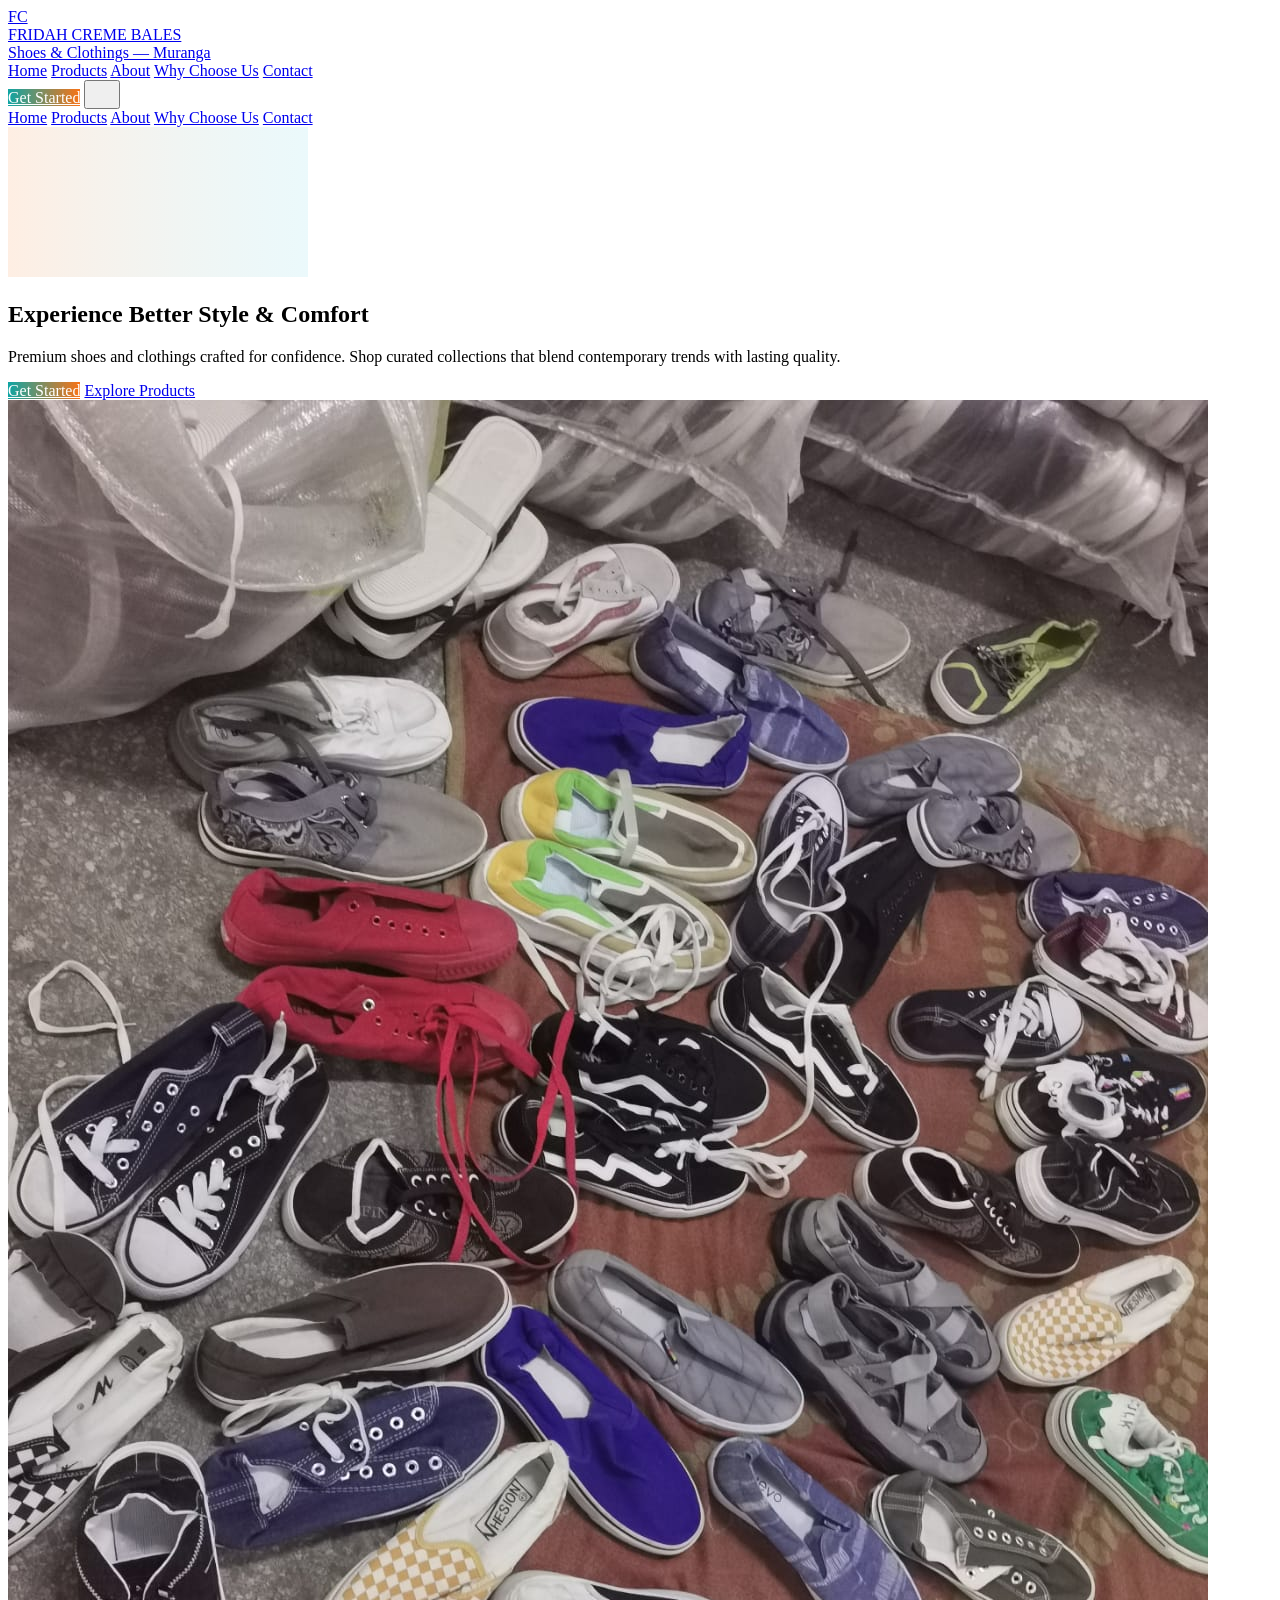
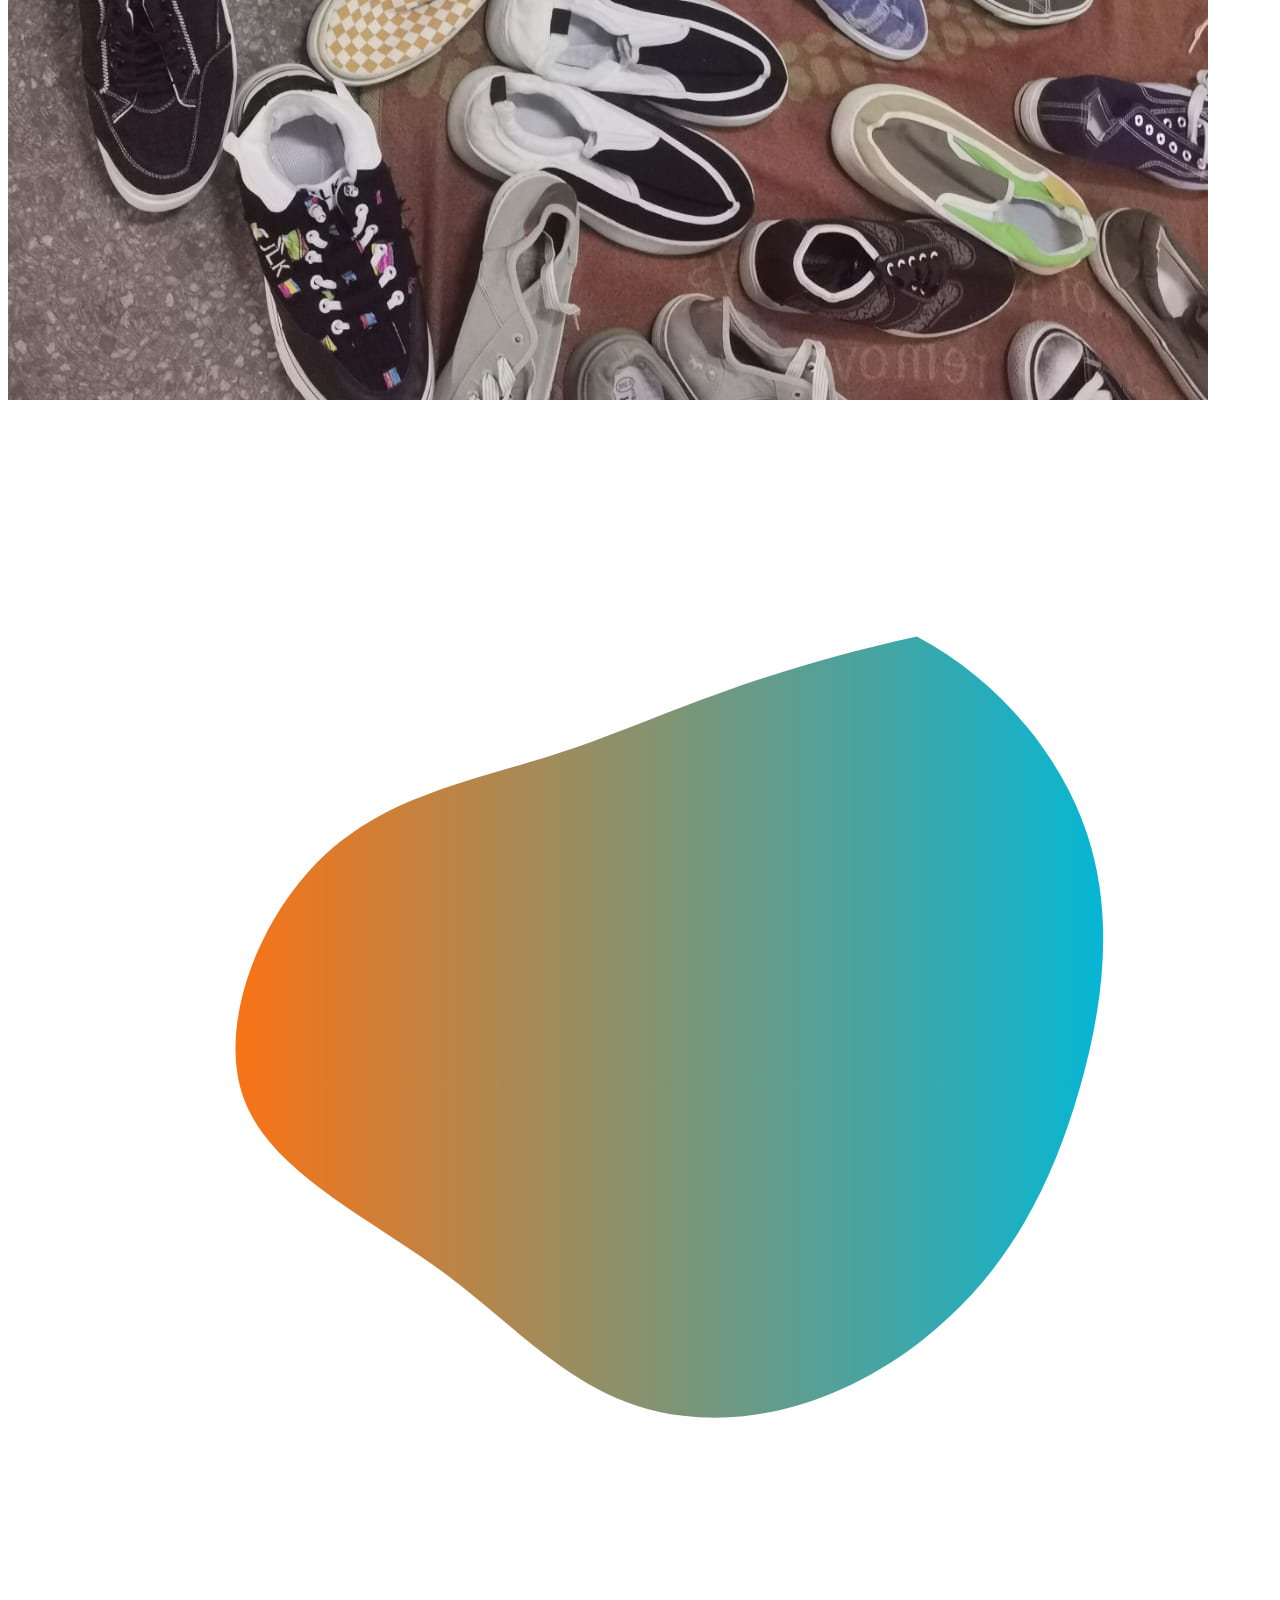
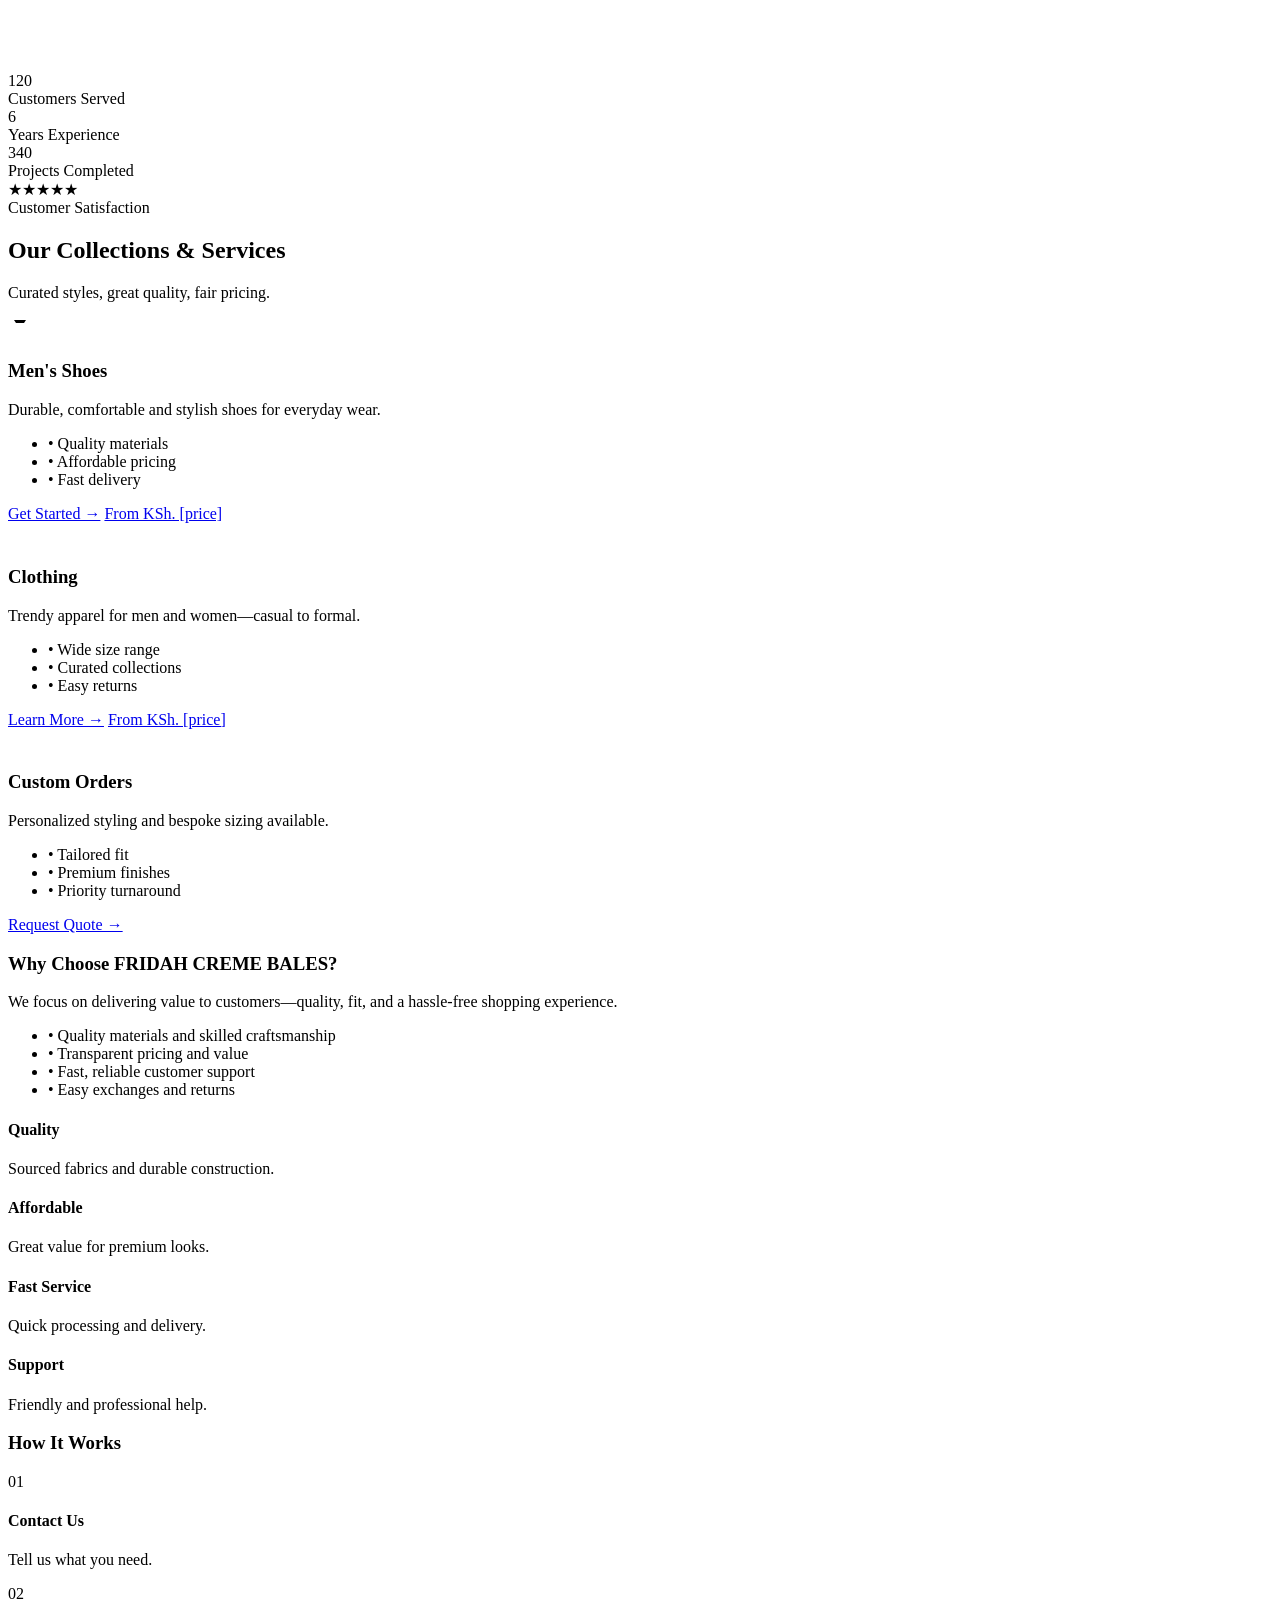
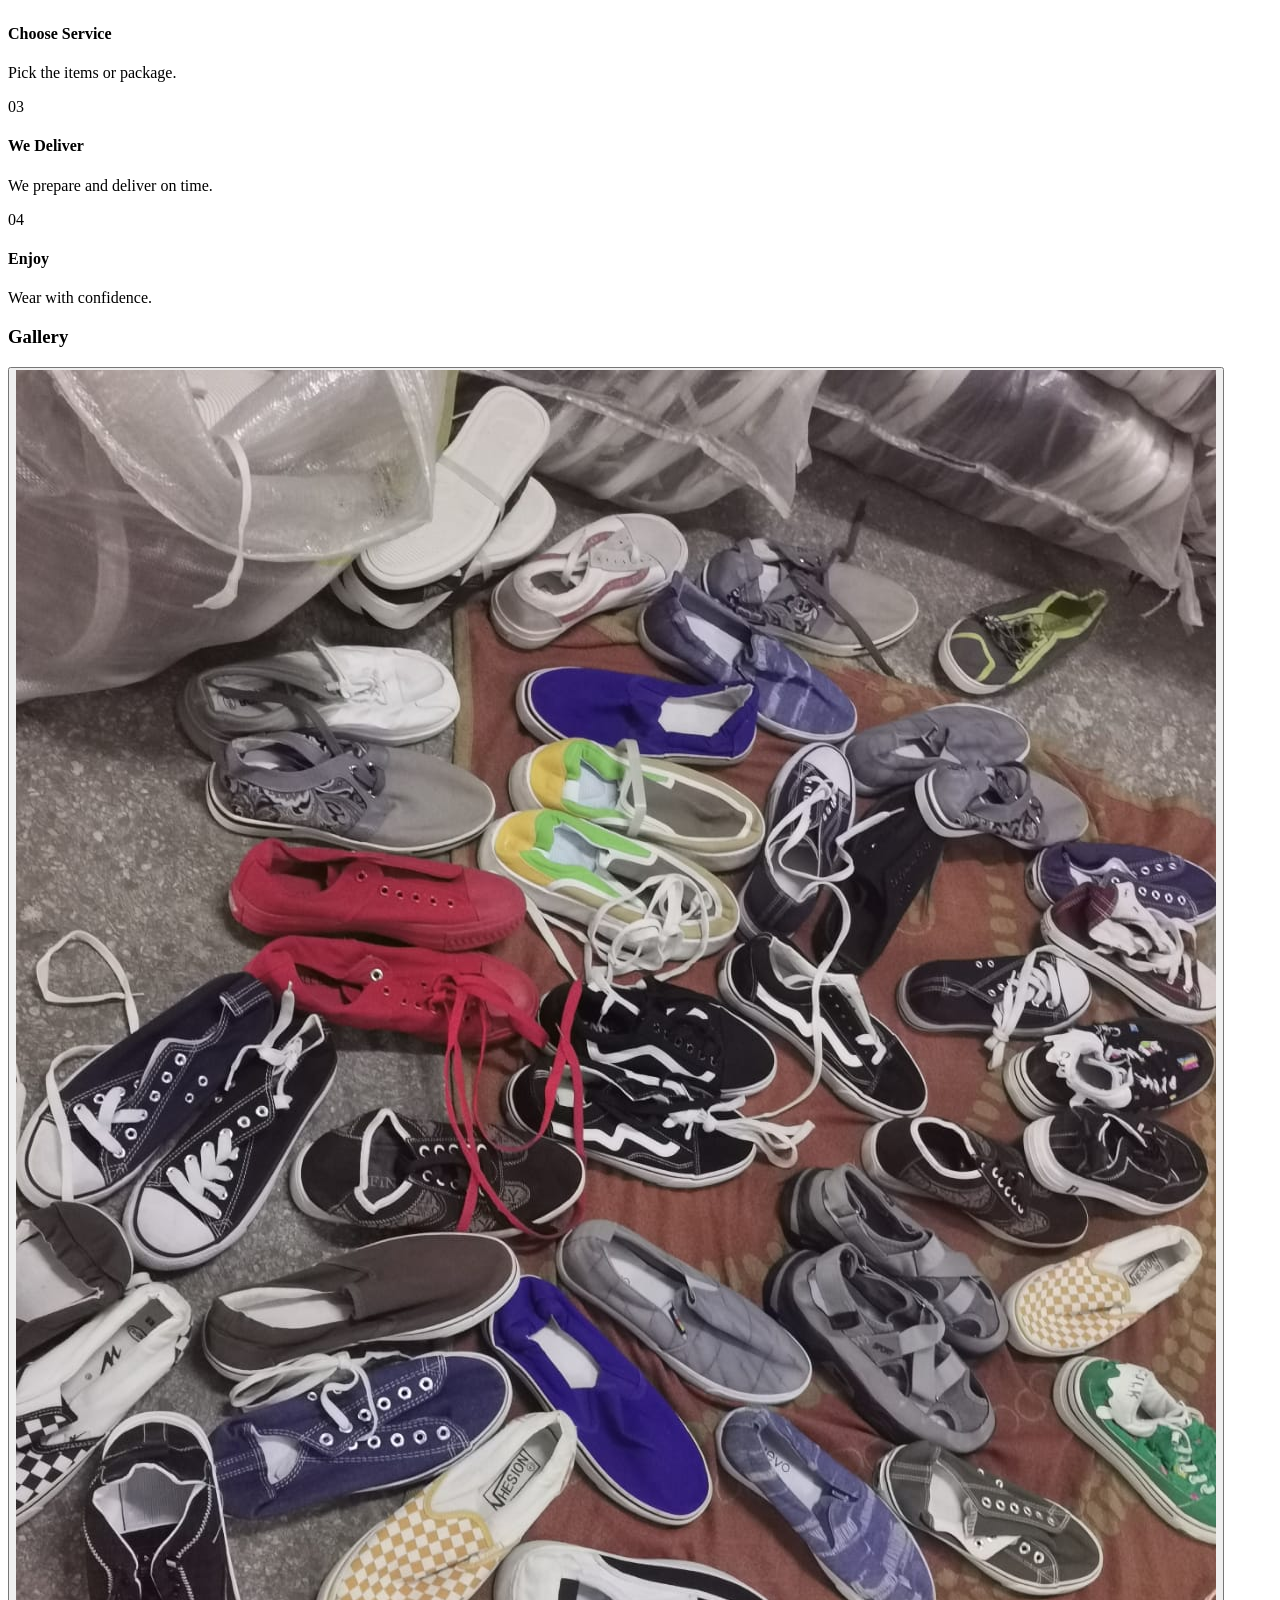
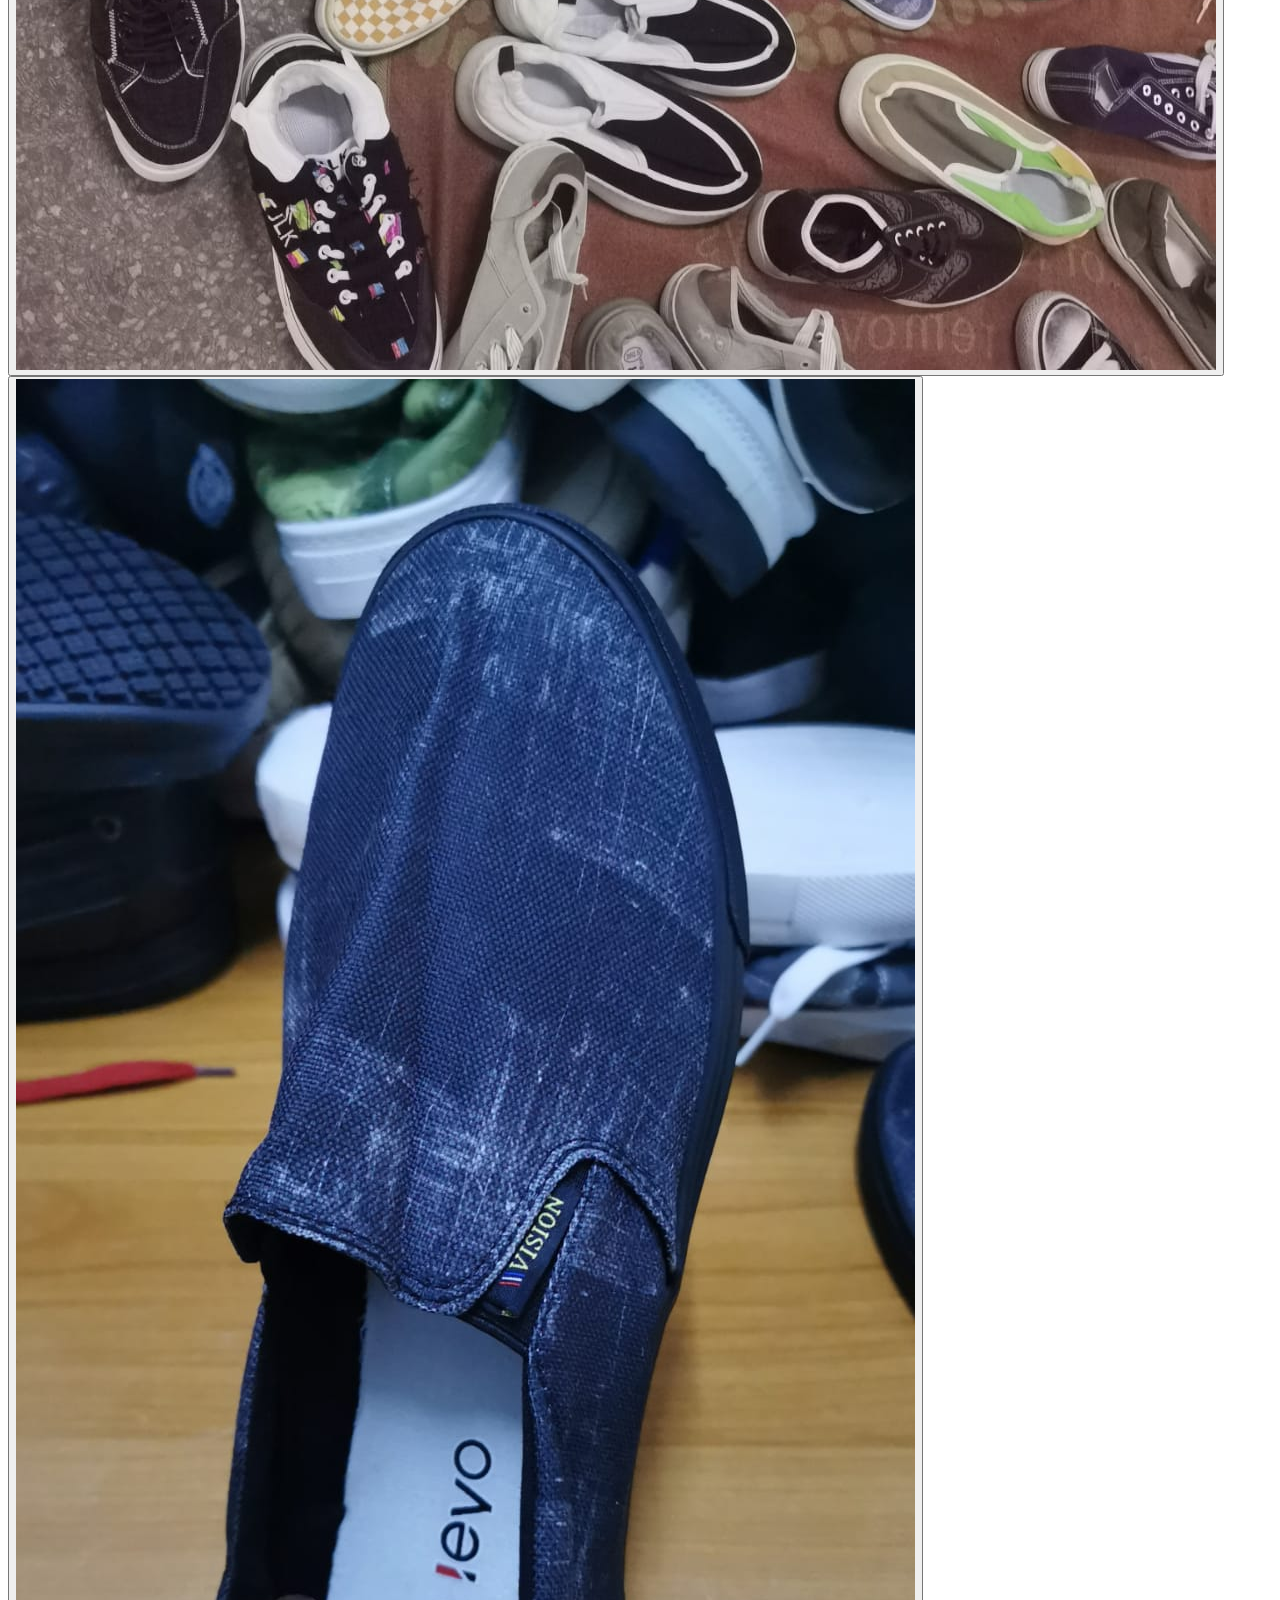
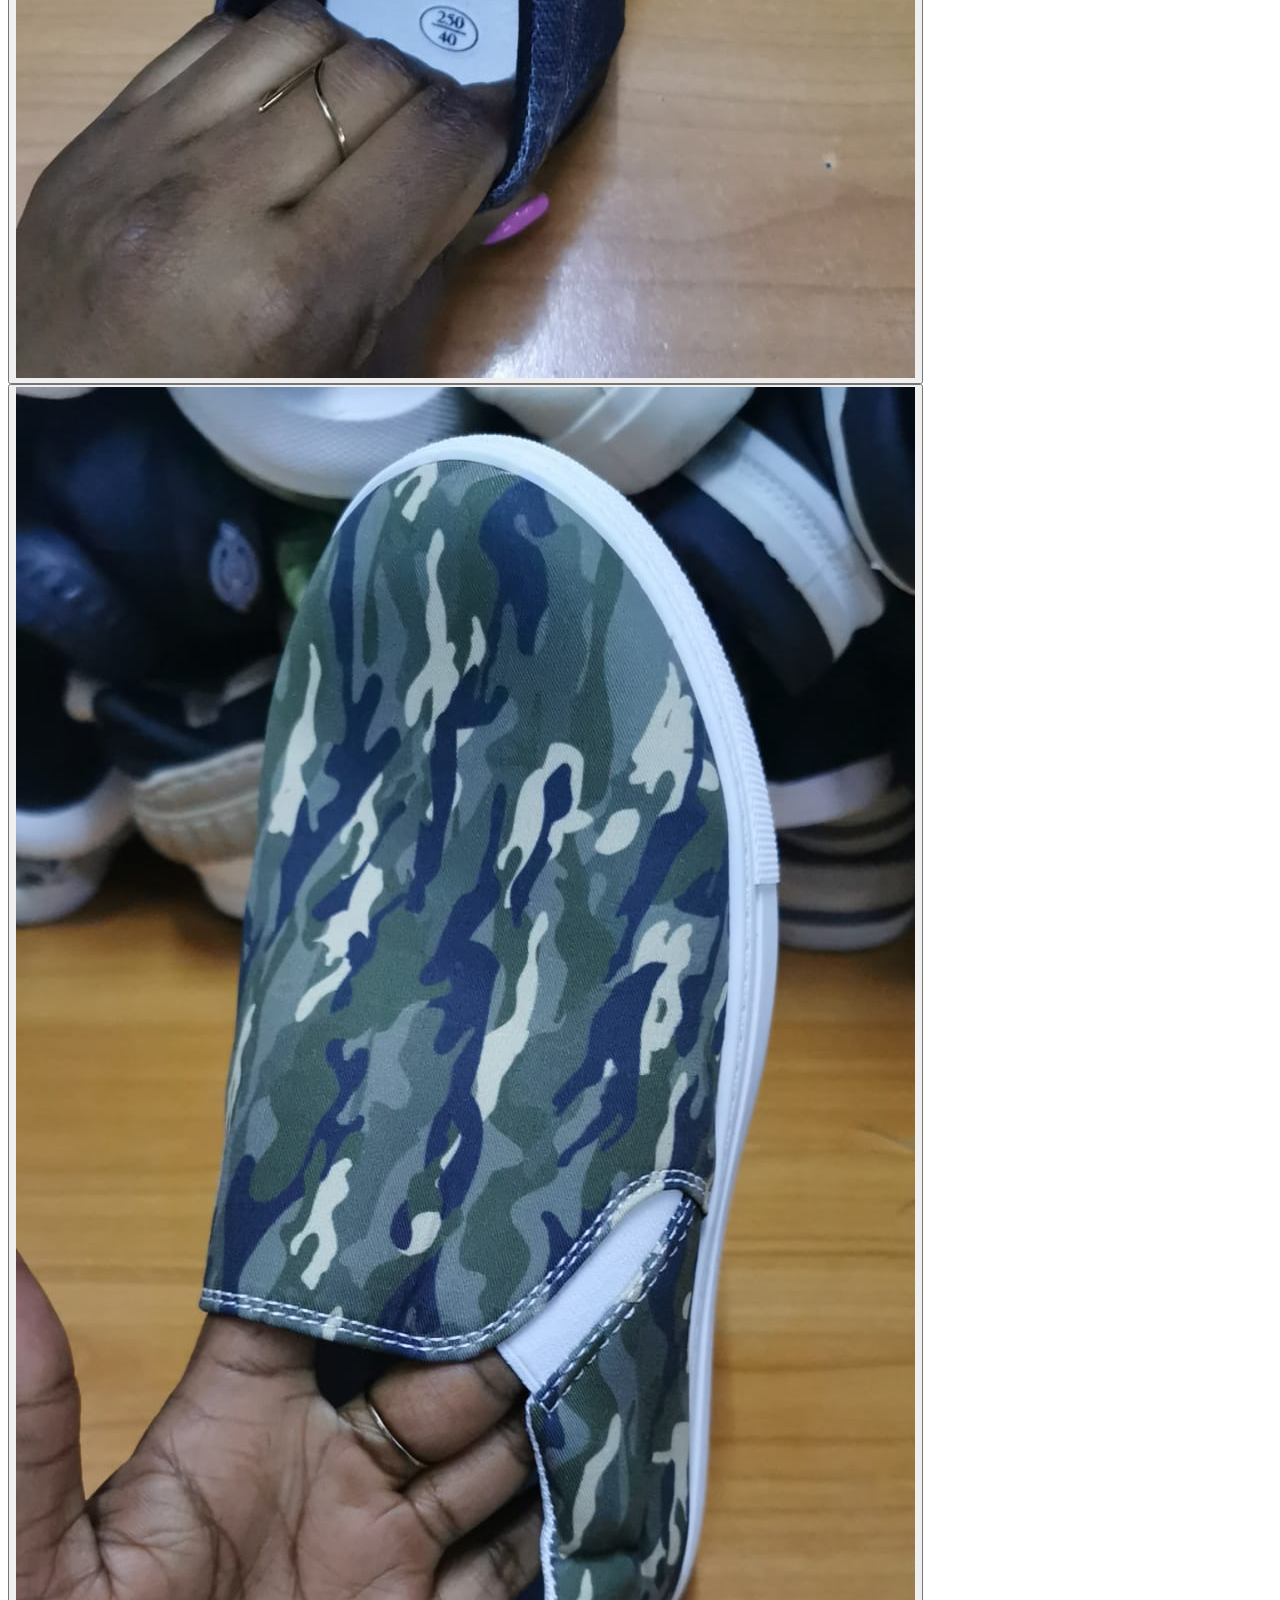
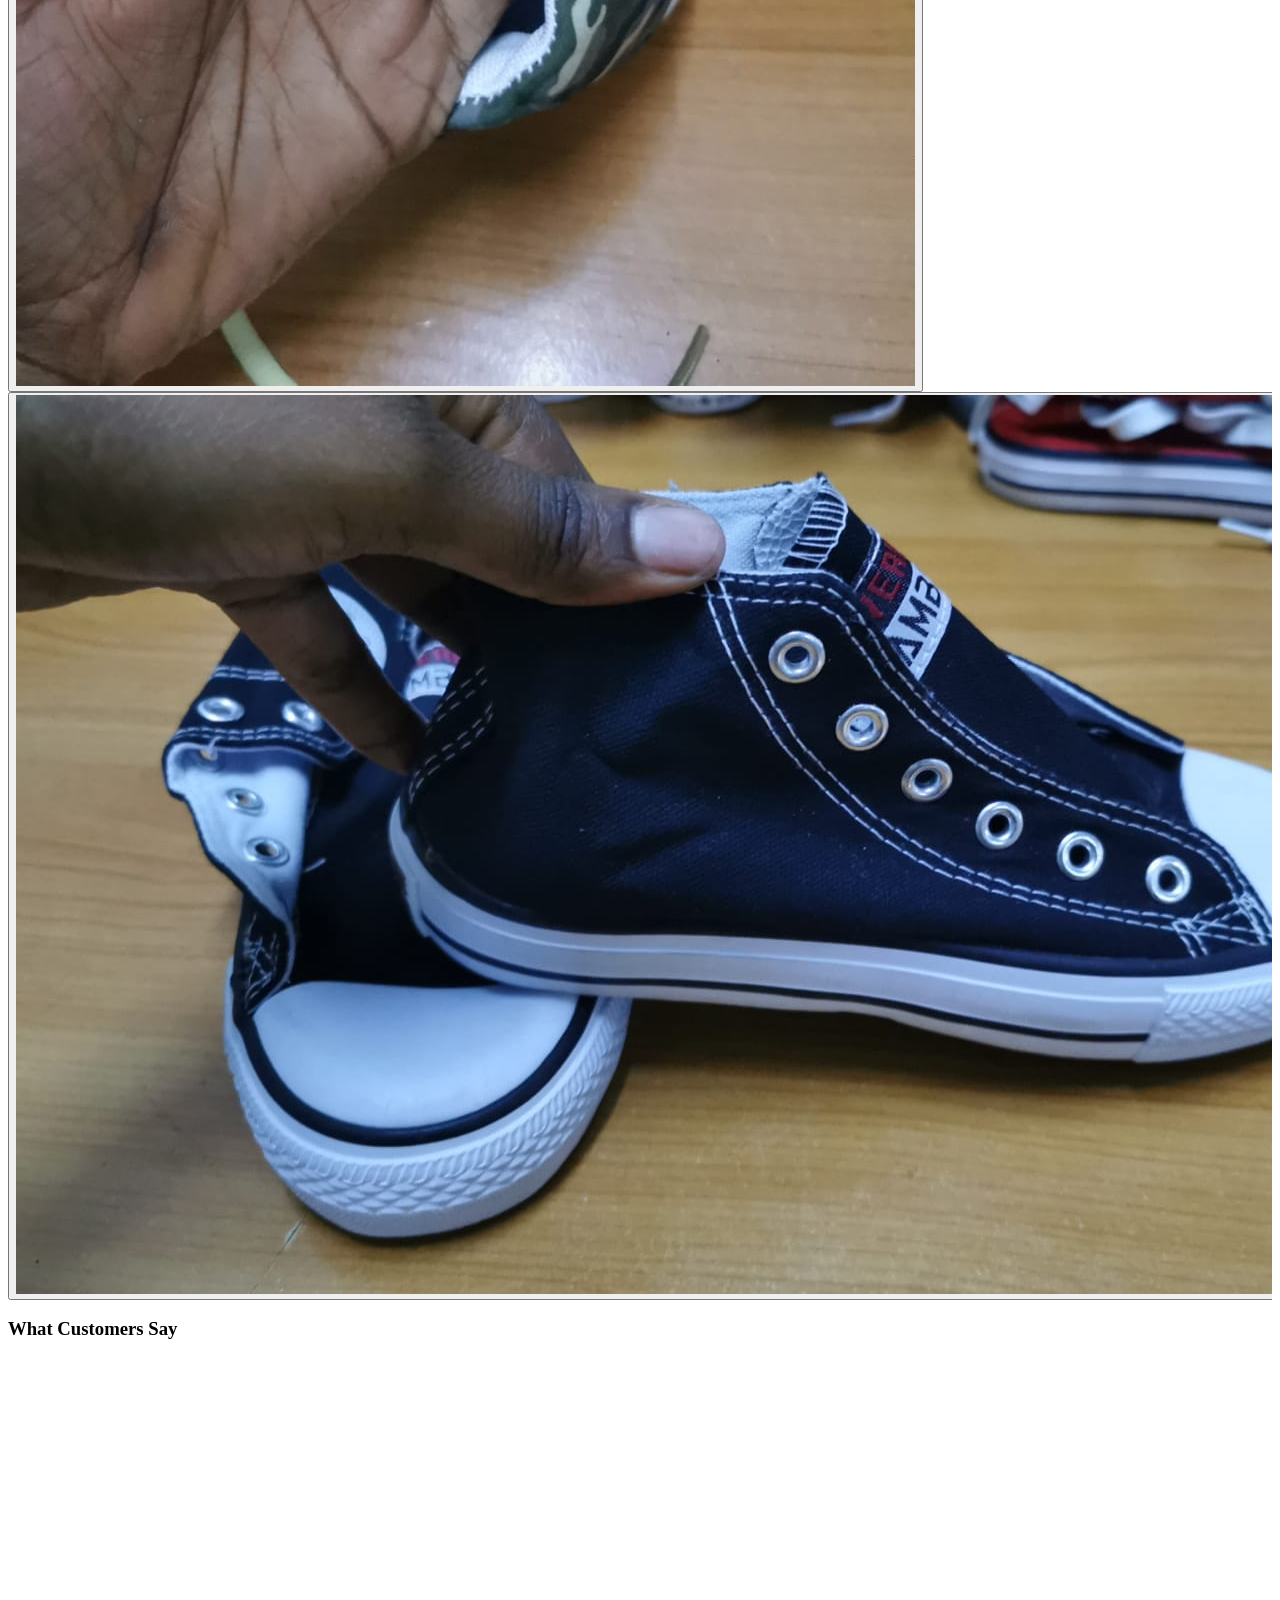
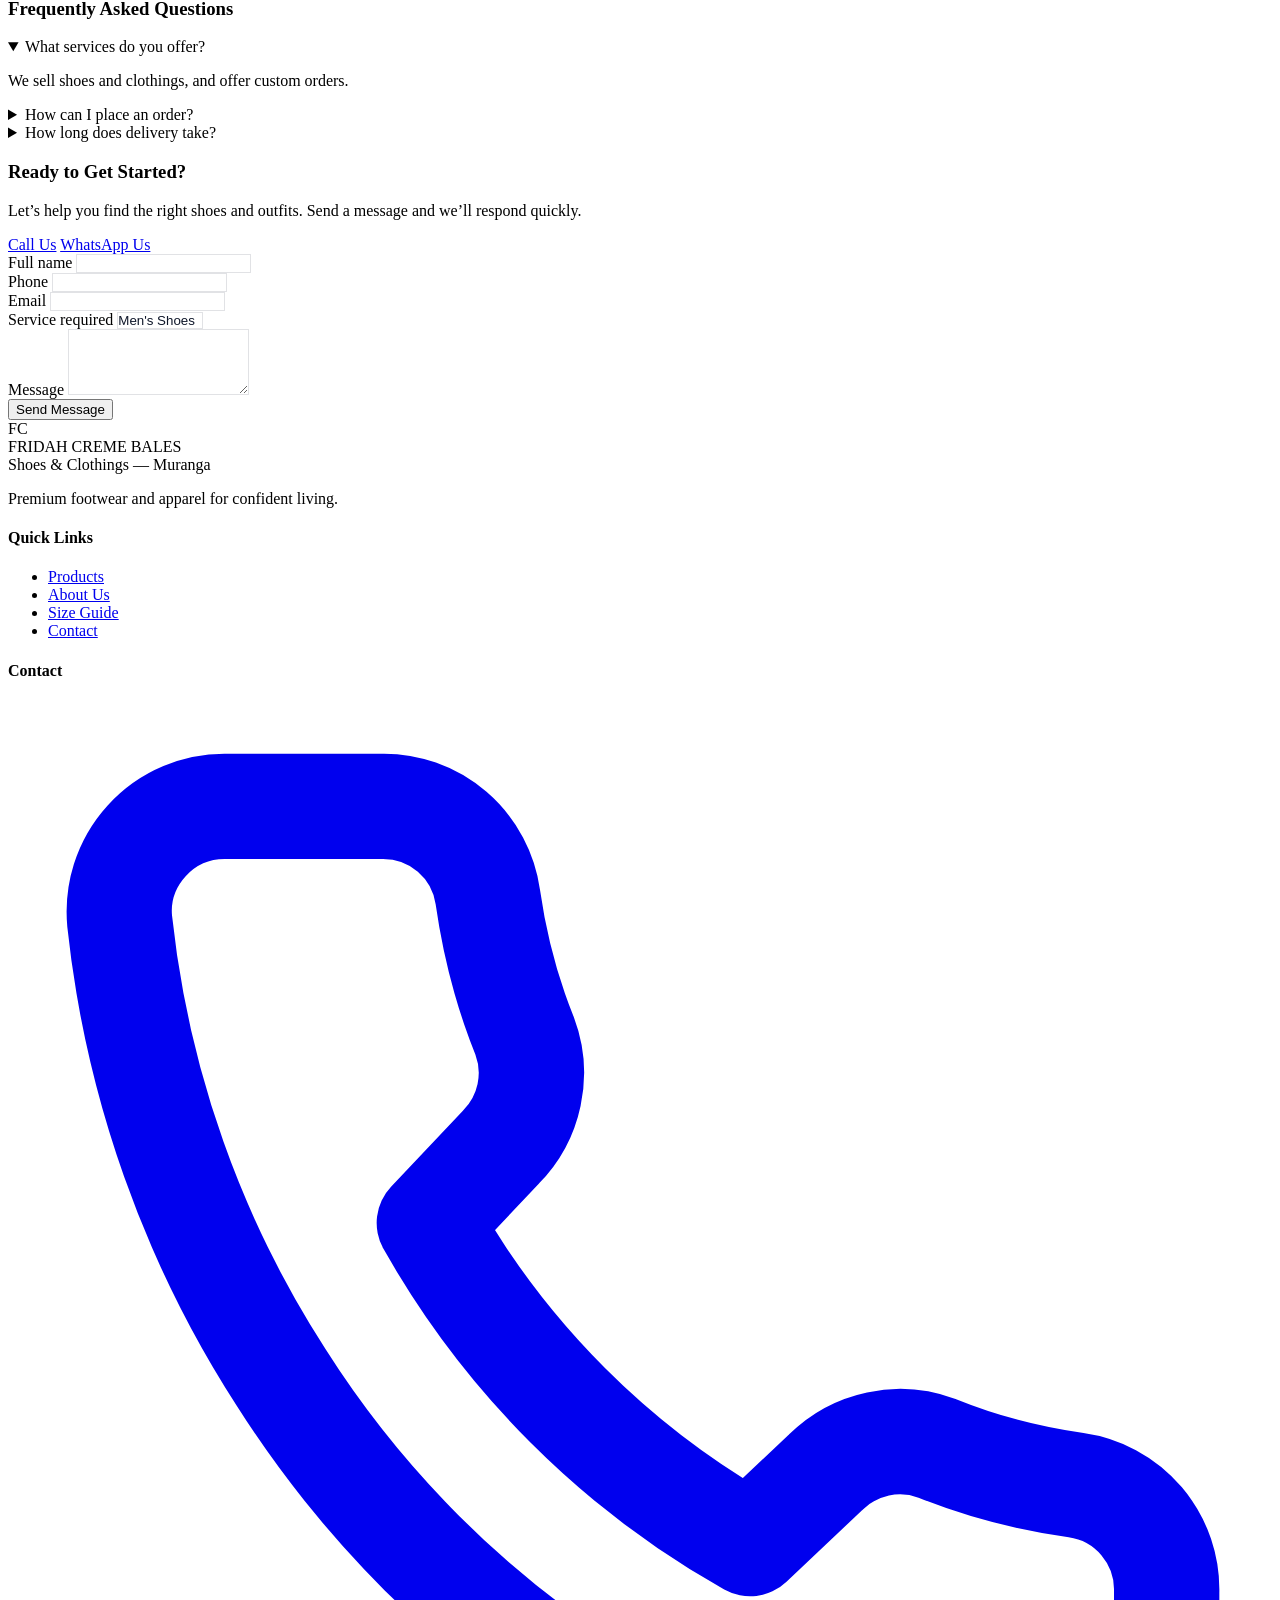
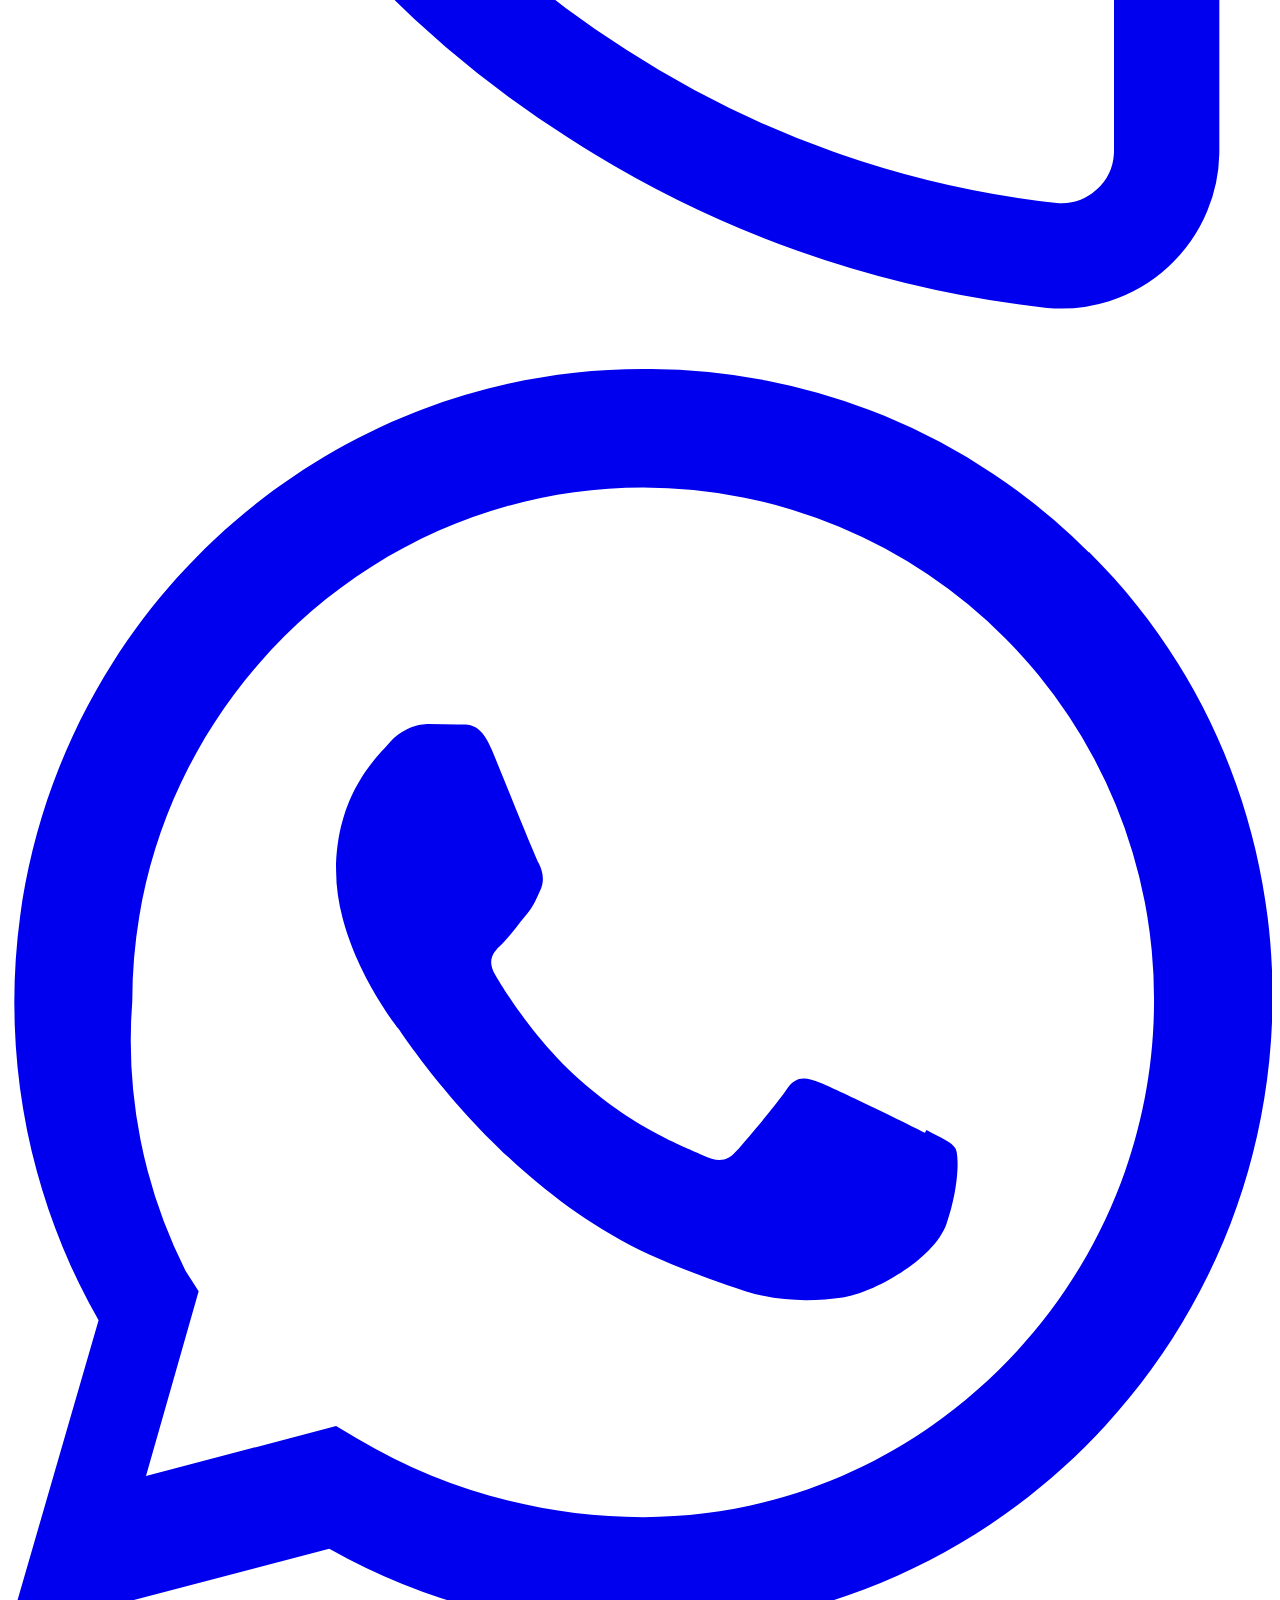
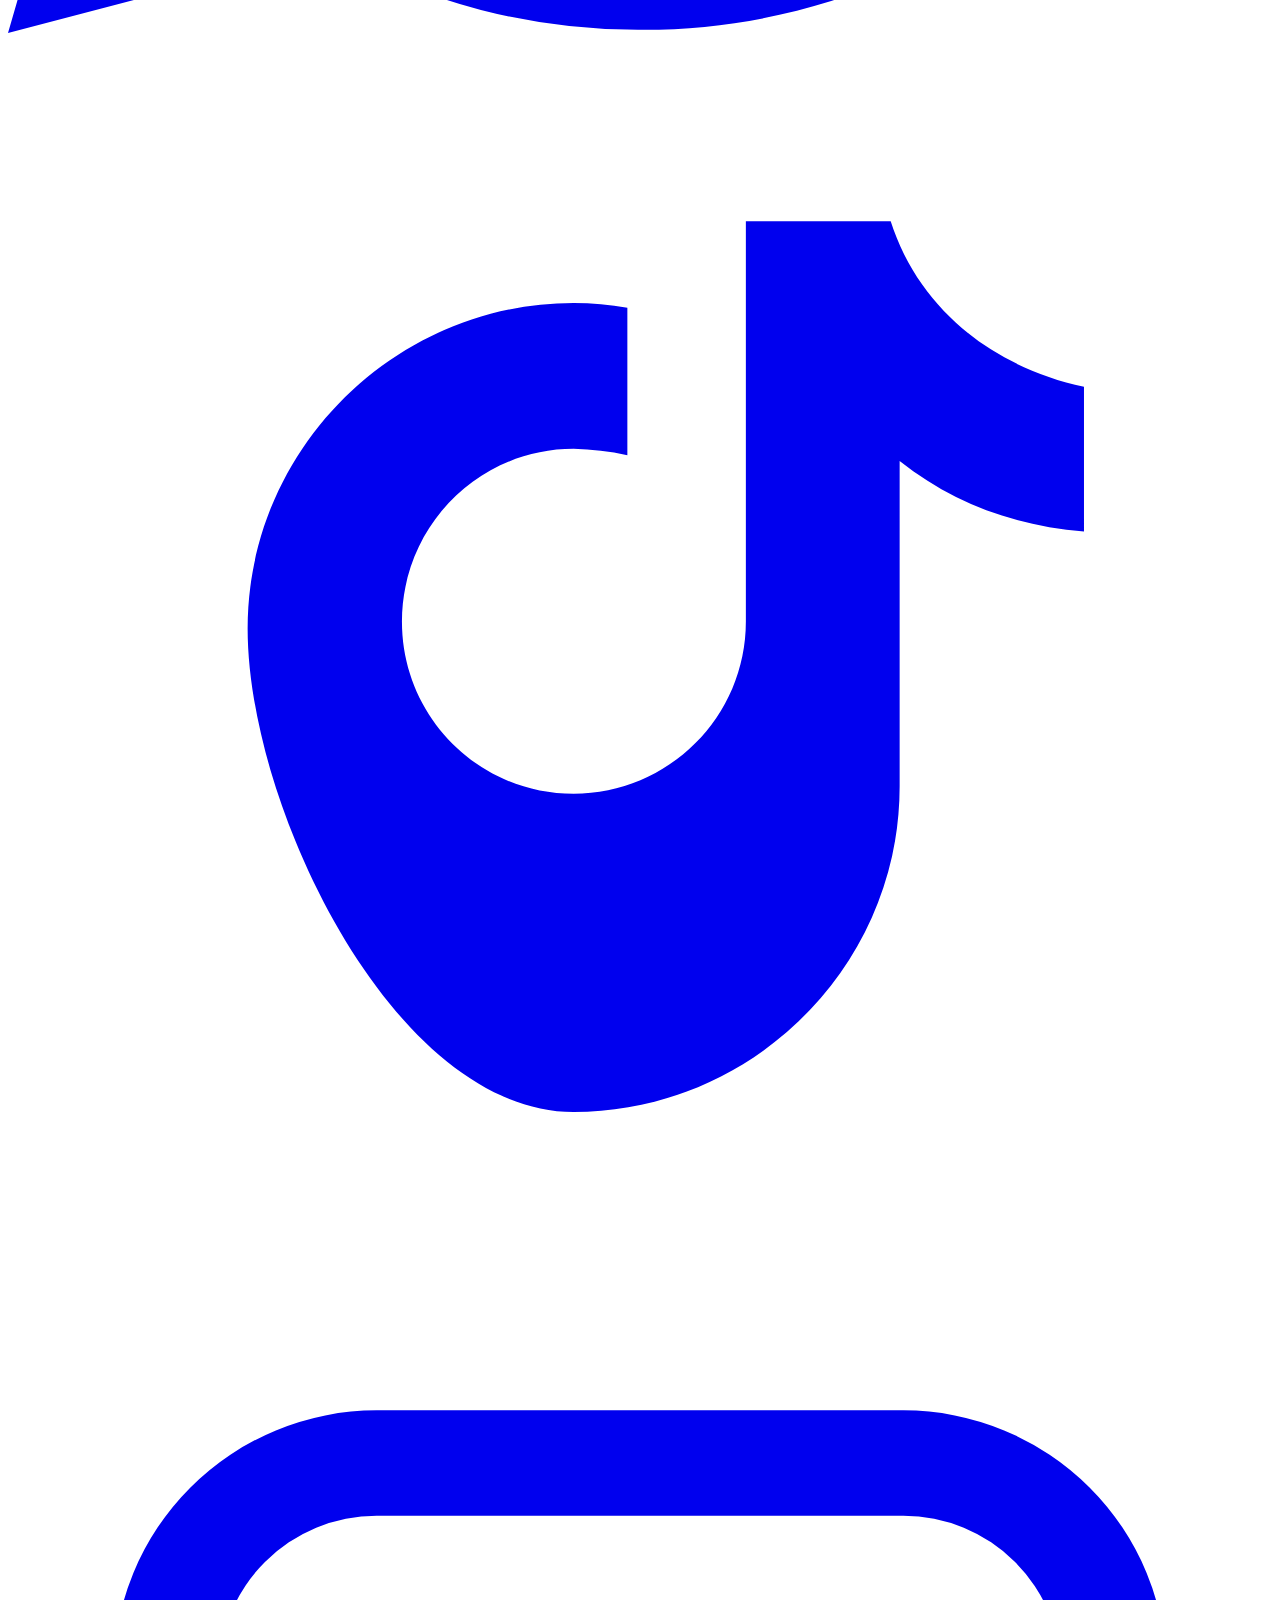
==== commit bbbd014f: "changes" ====
--- a/index.html
+++ b/index.html
@@ -62,7 +62,7 @@
 
   <div id="app" class="min-h-screen">
     <!-- Navigation -->
-    <header class="sticky top-0 z-50 backdrop-blur-md bg-white/60 dark:bg-slate-900/60 border-b border-slate-200/40">
+    <header class="fixed inset-x-0 top-0 z-50 backdrop-blur-md bg-white/60 dark:bg-slate-900/60 border-b border-slate-200/40">
       <div class="max-w-6xl mx-auto px-4 sm:px-6 lg:px-8">
         <div class="flex items-center justify-between h-16">
           <a class="flex items-center gap-3" href="#home" aria-label="FRIDAH CREME BALES">
@@ -103,7 +103,7 @@
     </header>
 
     <!-- Hero -->
-    <main class="pt-0" id="home">
+    <main class="pt-16" id="home">
       <section class="relative overflow-hidden">
         <div class="absolute inset-0 -z-10">
           <svg class="w-full h-full" preserveAspectRatio="xMidYMid slice" xmlns="http://www.w3.org/2000/svg">
--- a/assets/styles.css
+++ b/assets/styles.css
@@ -0,0 +1,102 @@
+/* Minimal critical styles to avoid FOUC */
+:root{--brand:#0ea5a4;--accent:#f97316}
+html{scroll-behavior:smooth}
+html, body {
+  max-width: 100%;
+  overflow-x: hidden;
+}
+
+#app {
+  max-width: 100%;
+  overflow-x: clip;
+}
+
+/* Ensure AOS elements are visible even if AOS library fails to load */
+[data-aos] {
+  opacity: 1 !important;
+  visibility: visible !important;
+}
+
+@layer utilities {
+  .animate-blob {
+    animation: blob 8s infinite;
+  }
+  @keyframes blob {
+    0% { transform: translate(0px, 0px) scale(1); }
+    33% { transform: translate(10px, -10px) scale(1.05); }
+    66% { transform: translate(-10px, 10px) scale(0.95); }
+    100% { transform: translate(0px, 0px) scale(1); }
+  }
+}
+
+/* Primary CTA style used across the site */
+.btn-primary{background:linear-gradient(90deg,var(--brand),var(--accent));color:#fff}
+.btn-primary:hover{filter:brightness(0.95);transform:translateY(-1px)}
+.btn-primary:active{transform:translateY(0)}
+
+/* Form inputs: ensure high contrast and visible focus */
+input, textarea, select {
+  background: #ffffff;
+  color: #0f172a;
+  border: 1px solid rgba(15,23,42,0.08);
+  -webkit-appearance: none;
+  -moz-appearance: none;
+  appearance: none;
+}
+
+input::placeholder, textarea::placeholder {
+  color: #94a3b8;
+}
+
+input:focus, textarea:focus, select:focus {
+  outline: none;
+  border-color: rgba(6,182,212,0.9);
+  box-shadow: 0 6px 18px rgba(6,182,212,0.06), 0 0 0 4px rgba(6,182,212,0.08);
+}
+
+/* Ensure inputs inside white cards remain visible on dark mode too */
+@media (prefers-color-scheme: dark){
+  input, textarea, select { background: #0b1220; color: #e6eef6; border: 1px solid rgba(255,255,255,0.06); }
+  input::placeholder, textarea::placeholder { color: rgba(230,238,246,0.52); }
+}
+
+/* Force contact form inputs to remain white even in dark mode for clarity */
+#contact input, #contact textarea, #contact select {
+  background: #ffffff !important;
+  color: #0f172a !important;
+  border: 1px solid rgba(15,23,42,0.12) !important;
+}
+#contact input::placeholder, #contact textarea::placeholder { color: #94a3b8 !important; }
+
+
+/* Simple visually pleasing focus states */
+button:focus, a:focus, input:focus, textarea:focus, select:focus { outline: 3px solid rgba(6,182,212,0.12); outline-offset: 3px; }
+
+/* Carousel track behavior */
+.carousel-track { overflow: hidden; }
+.carousel-items > blockquote { min-width: 100%; }
+
+/* Responsive tweaks */
+@media (min-width: 768px) {
+  .carousel-items > blockquote { min-width: 33.3333%; }
+}
+
+/* Lightbox */
+#lightbox { display: none; }
+#lightbox.show { display: flex; }
+
+/* Reduce motion if user prefers */
+@media (prefers-reduced-motion: reduce) {
+  * { animation-duration: 0.001ms !important; transition-duration: 0.001ms !important; }
+}
+
+@media (max-width: 767px) {
+  .animate-blob {
+    animation: none;
+  }
+
+  [data-aos] {
+    transform: none !important;
+    transition: none !important;
+  }
+}
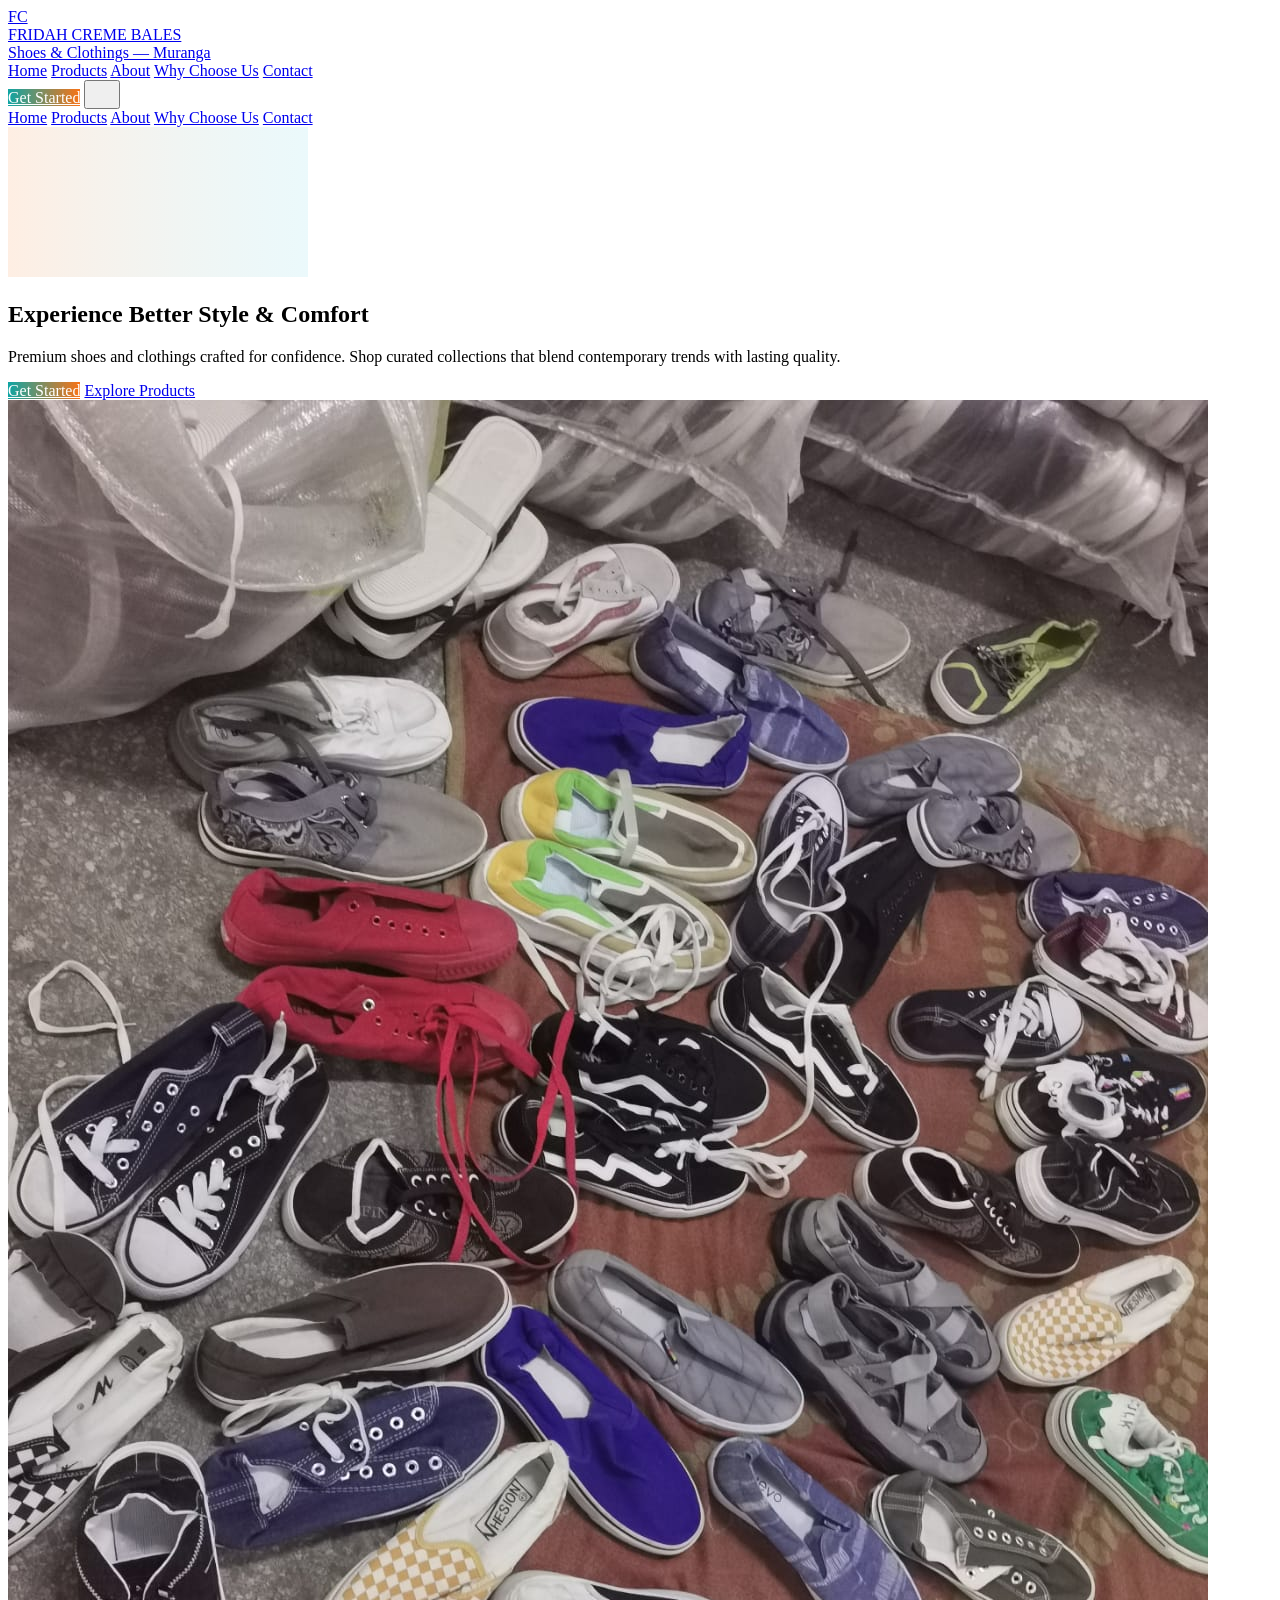
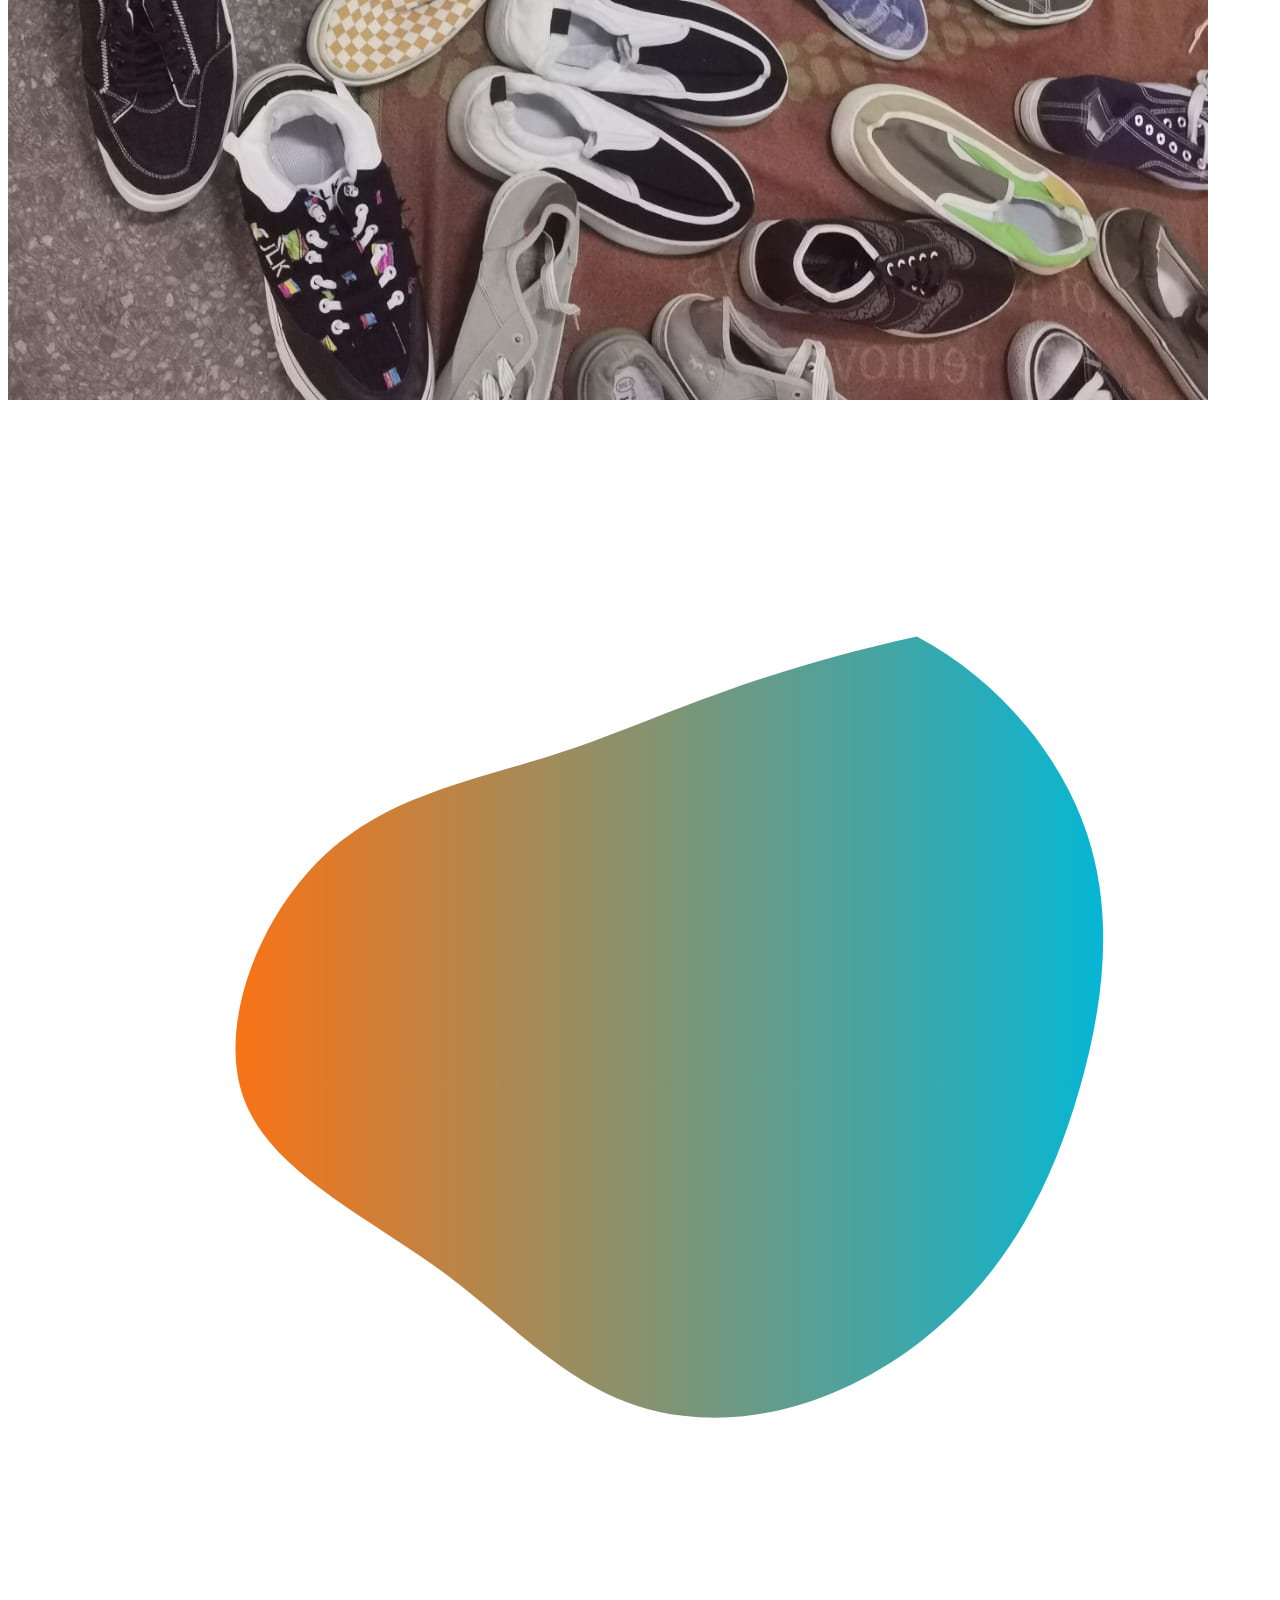
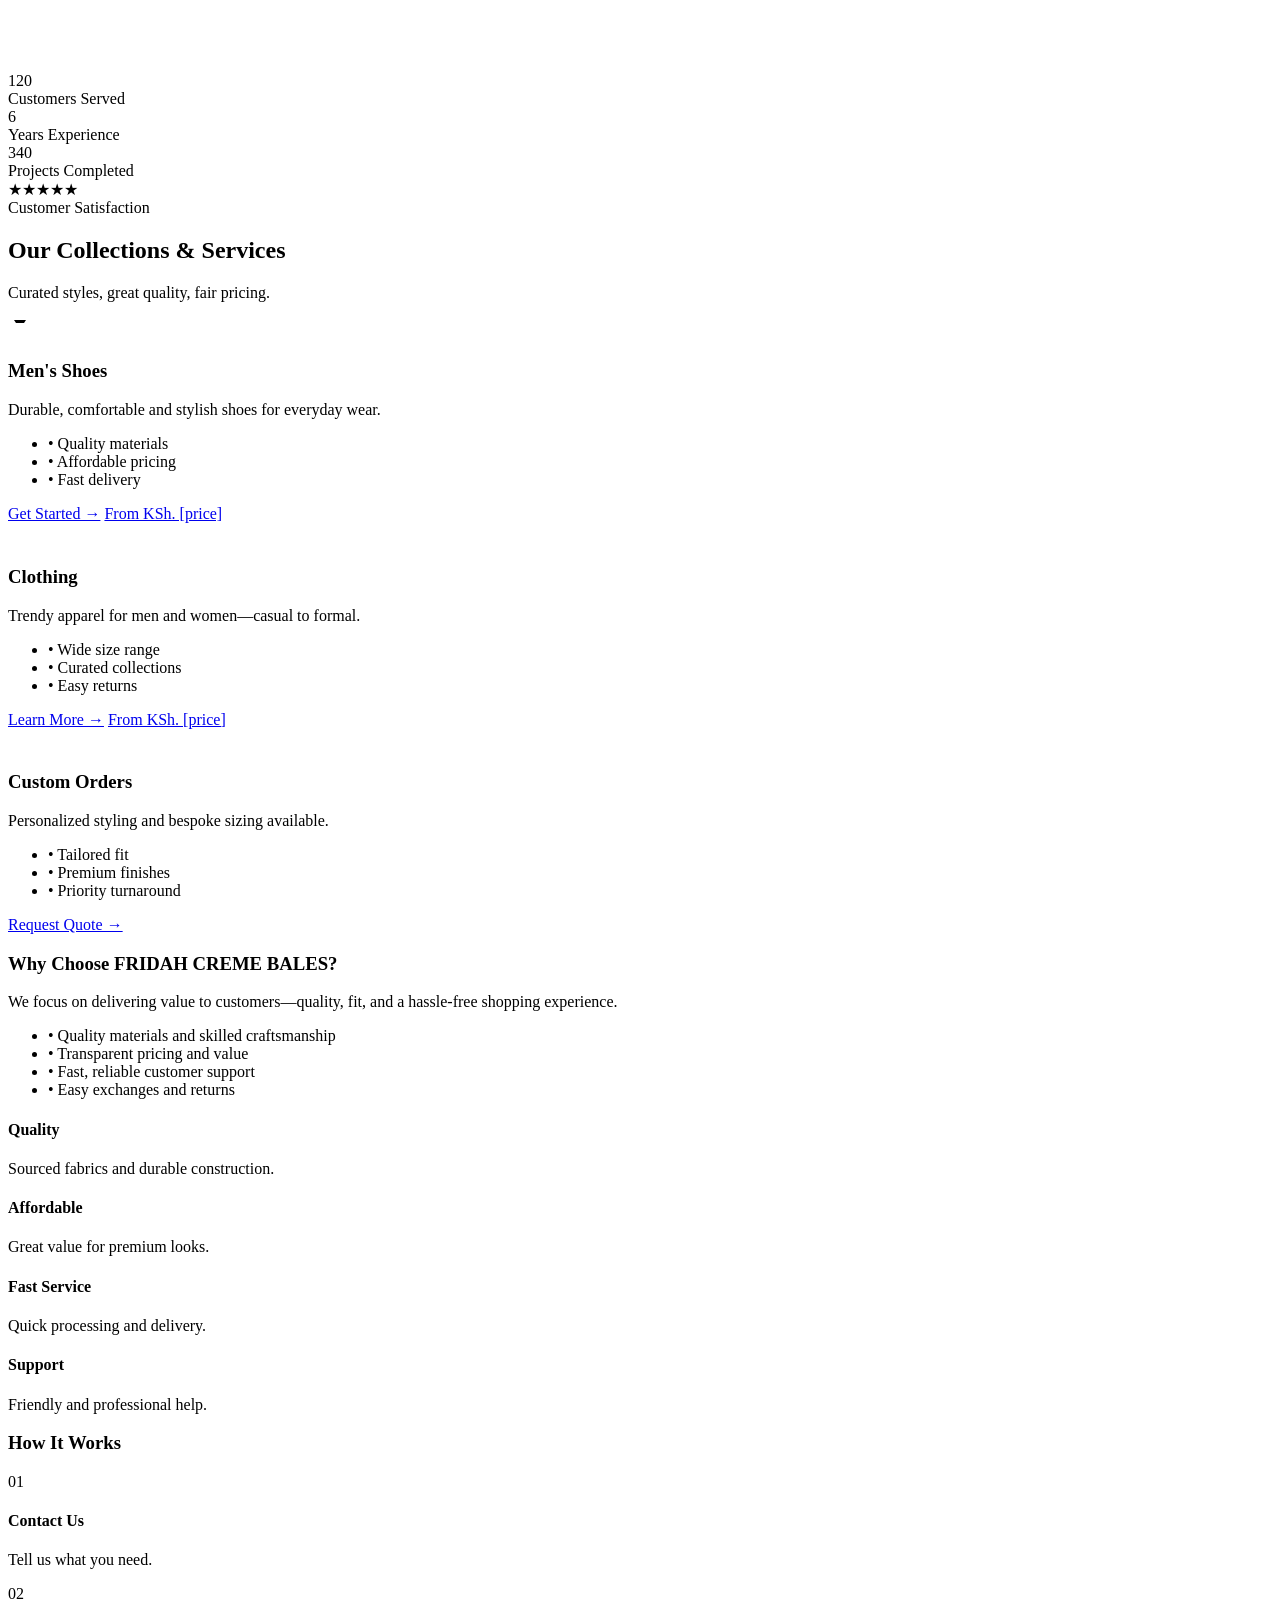
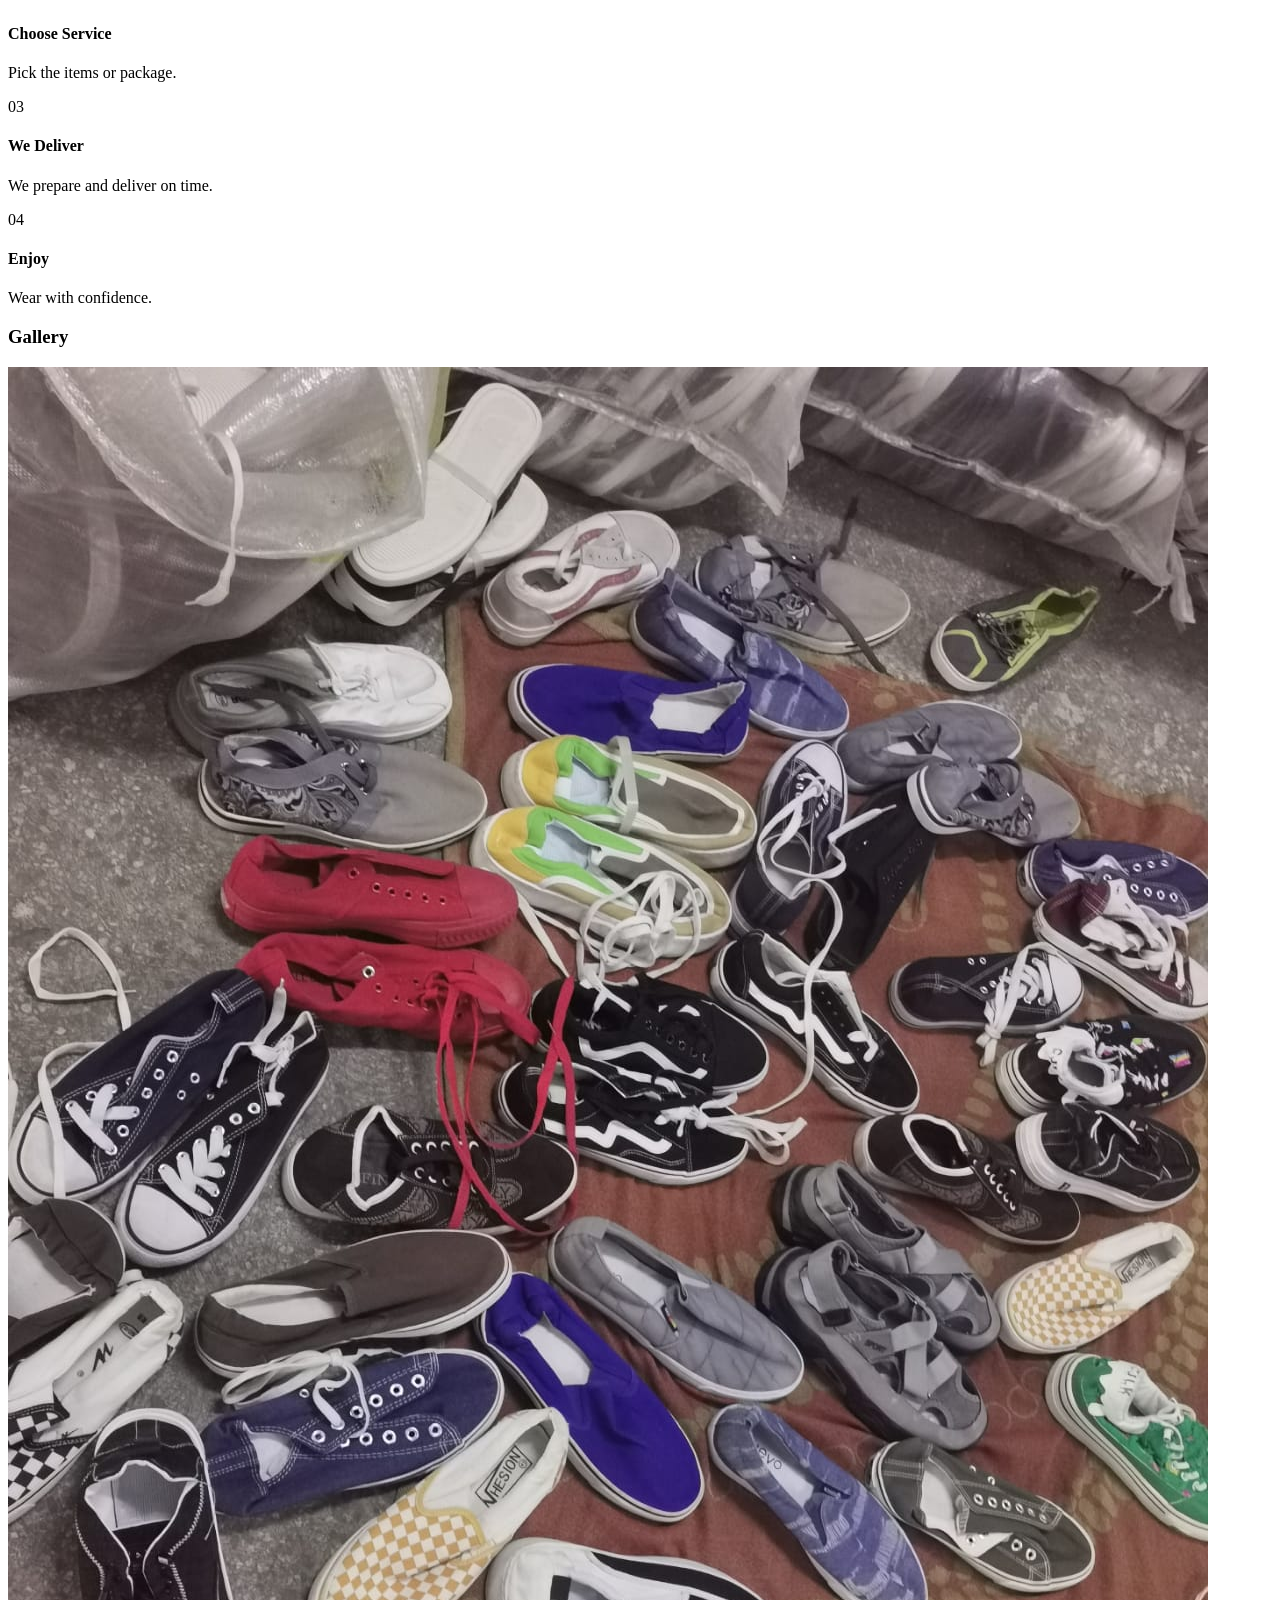
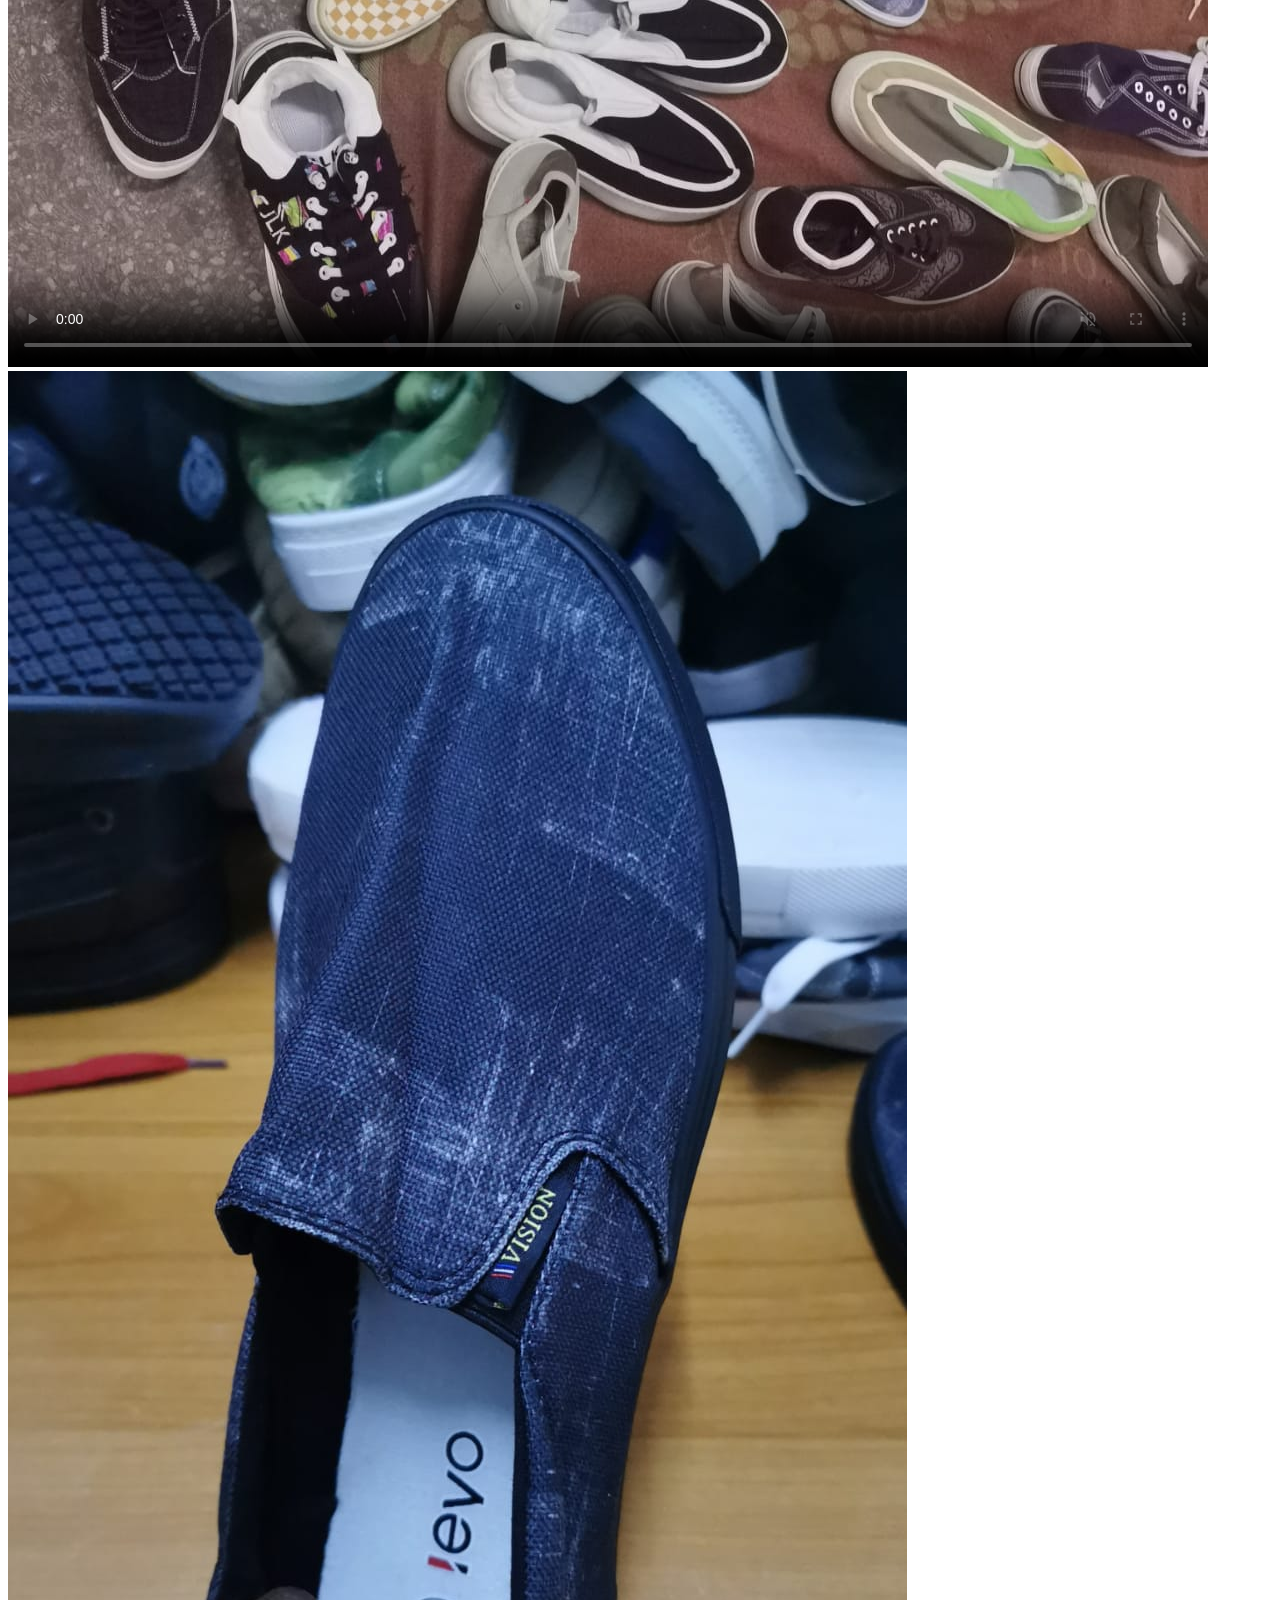
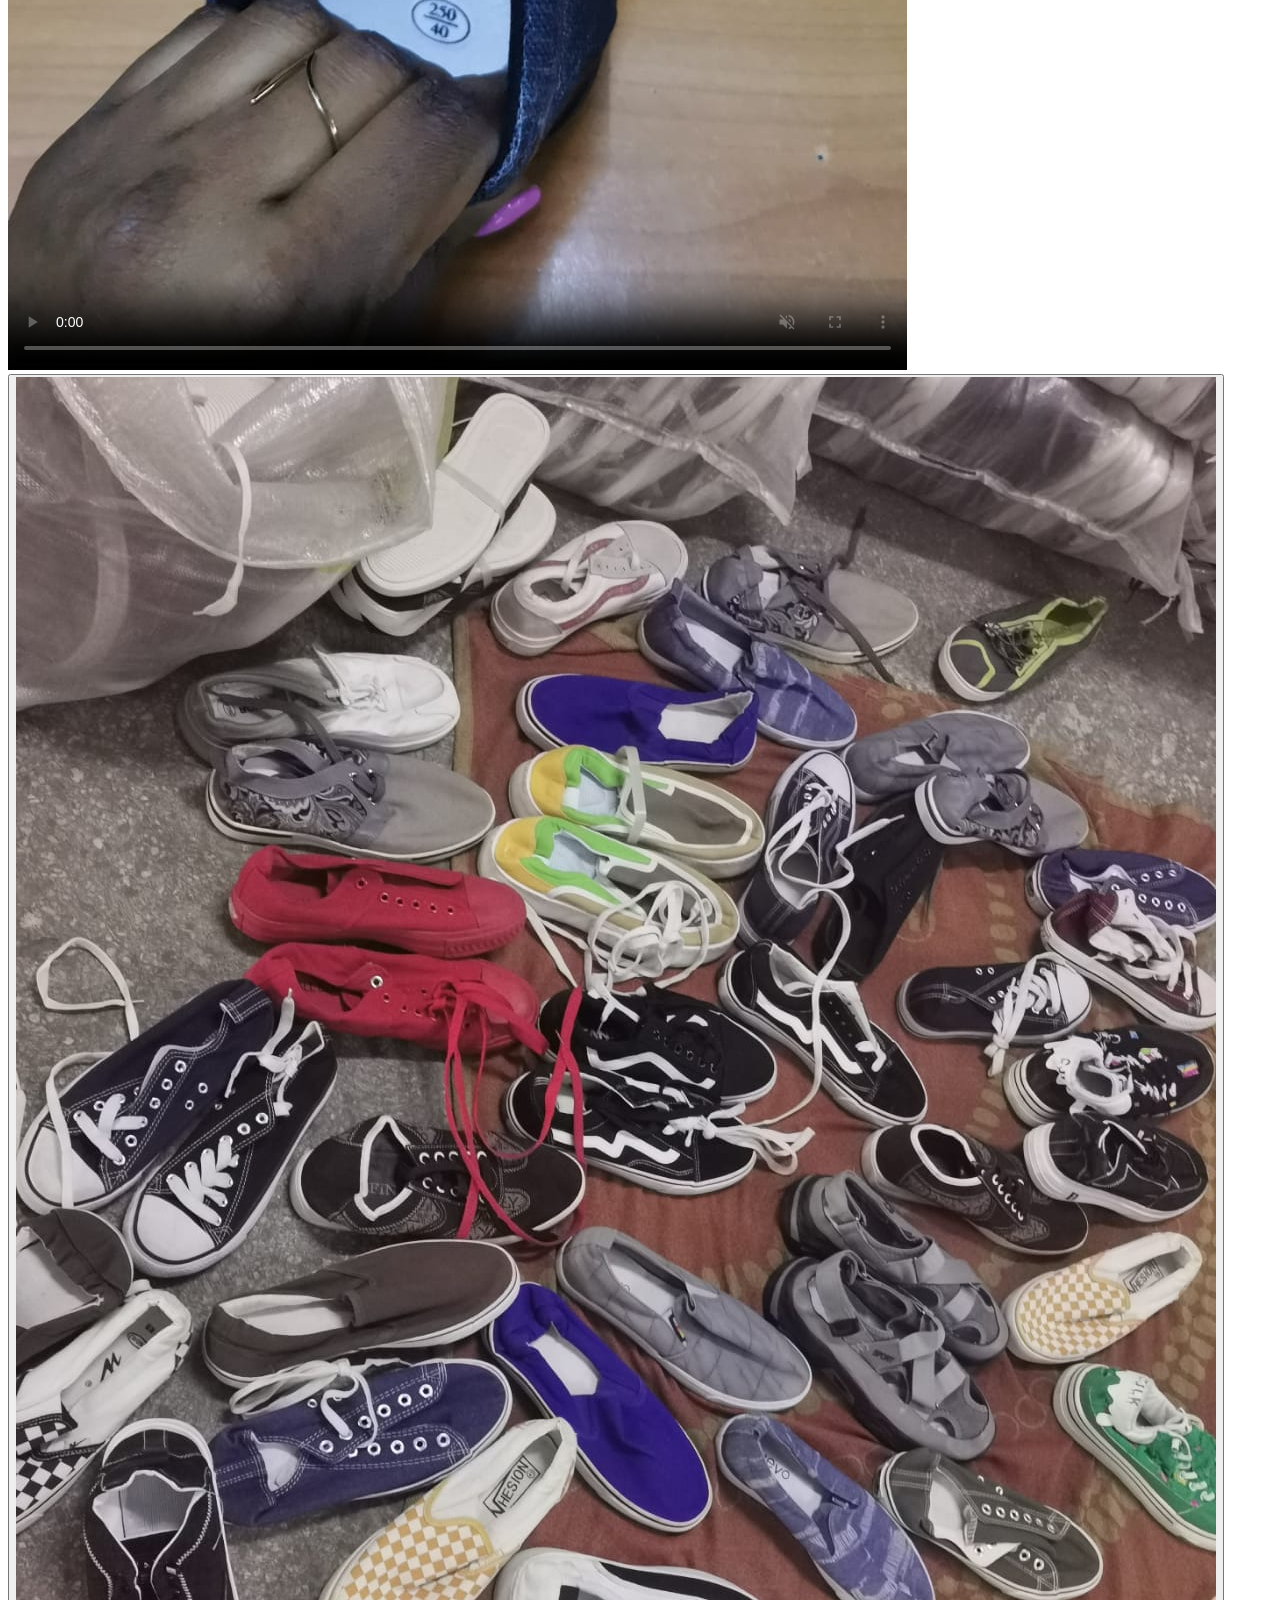
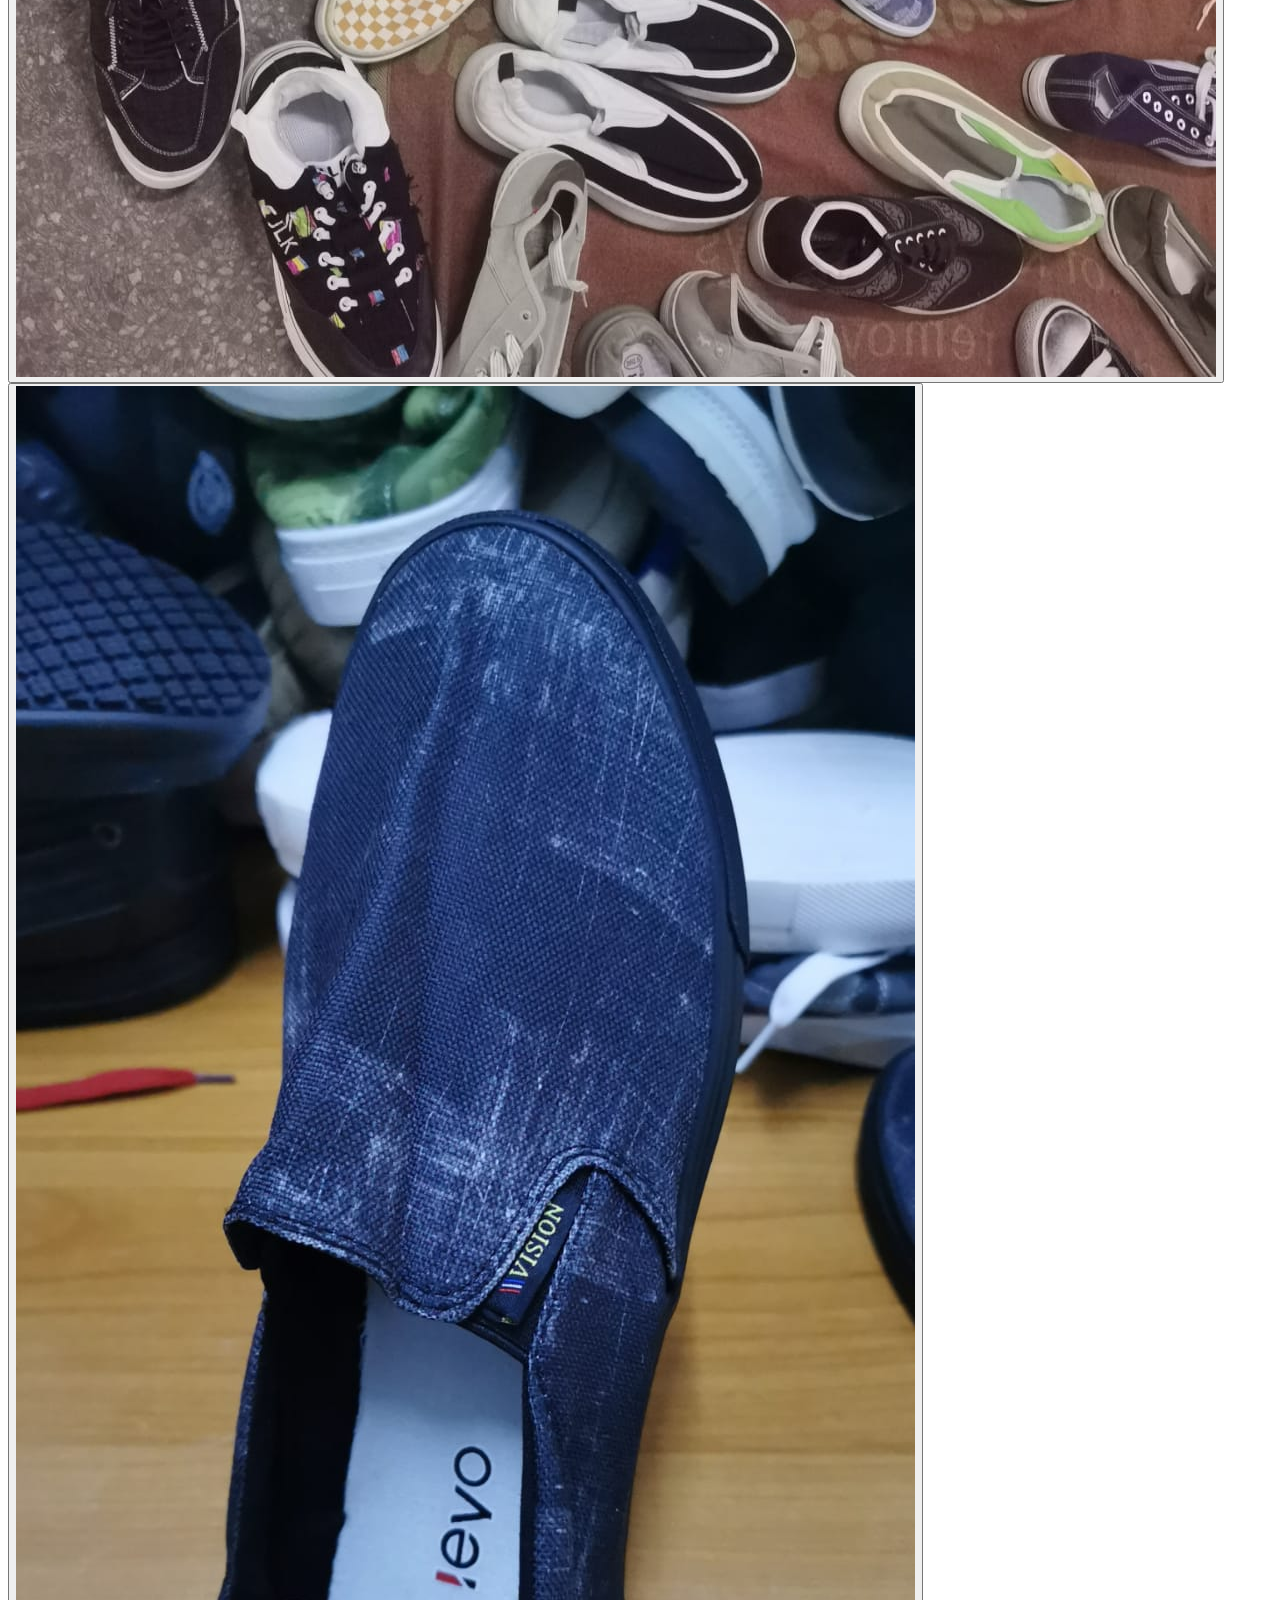
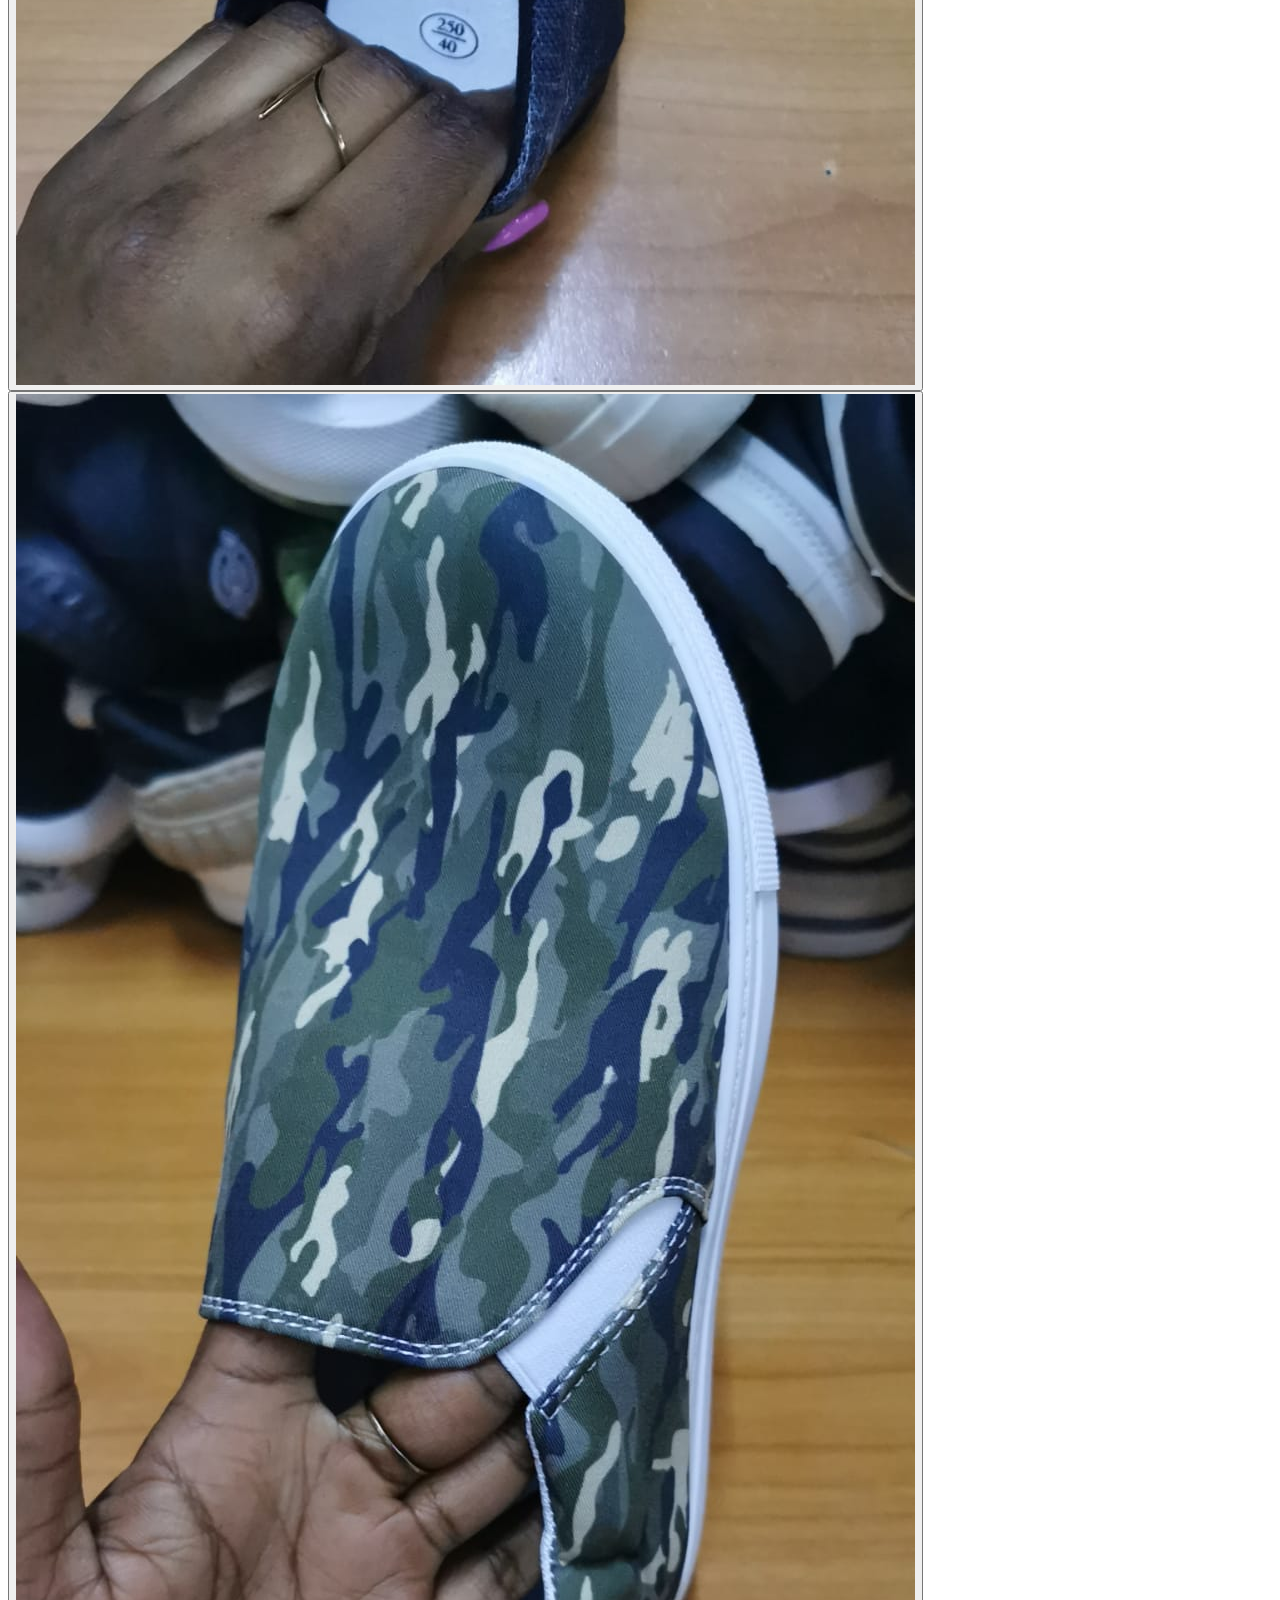
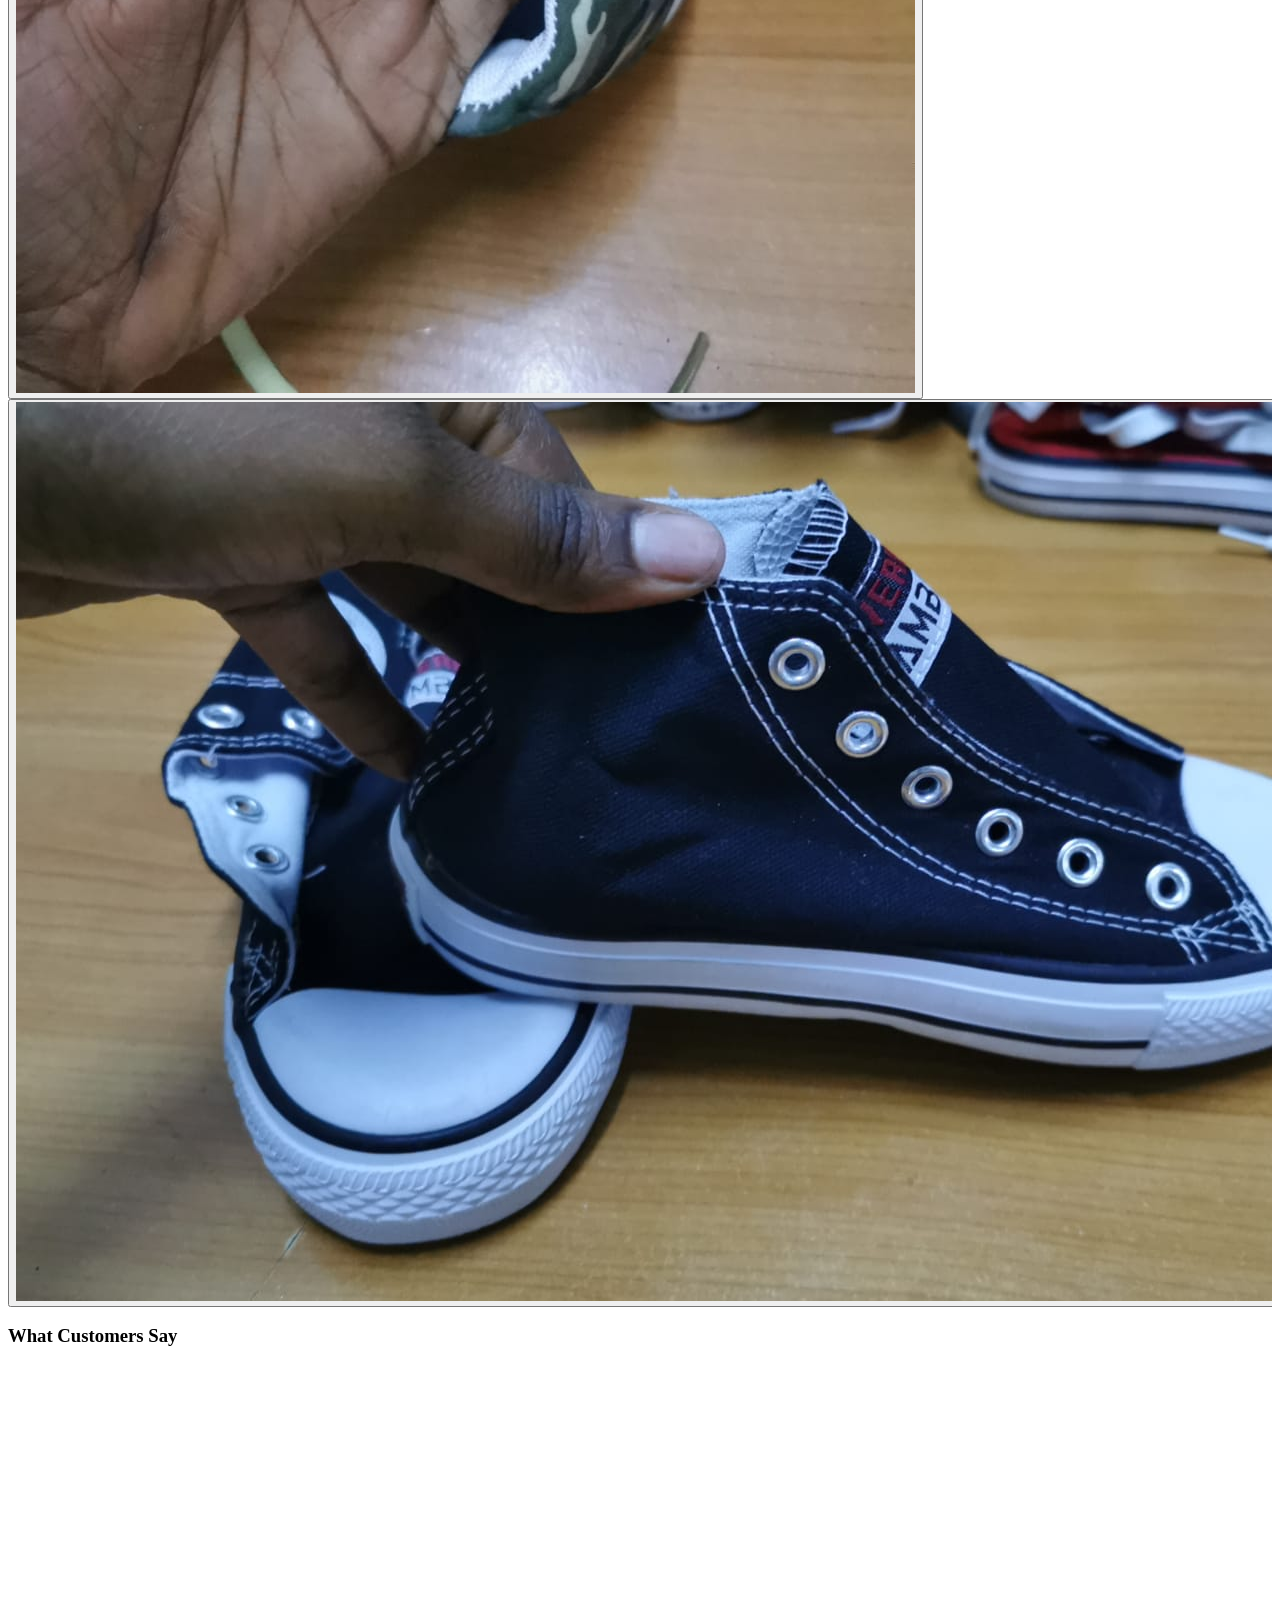
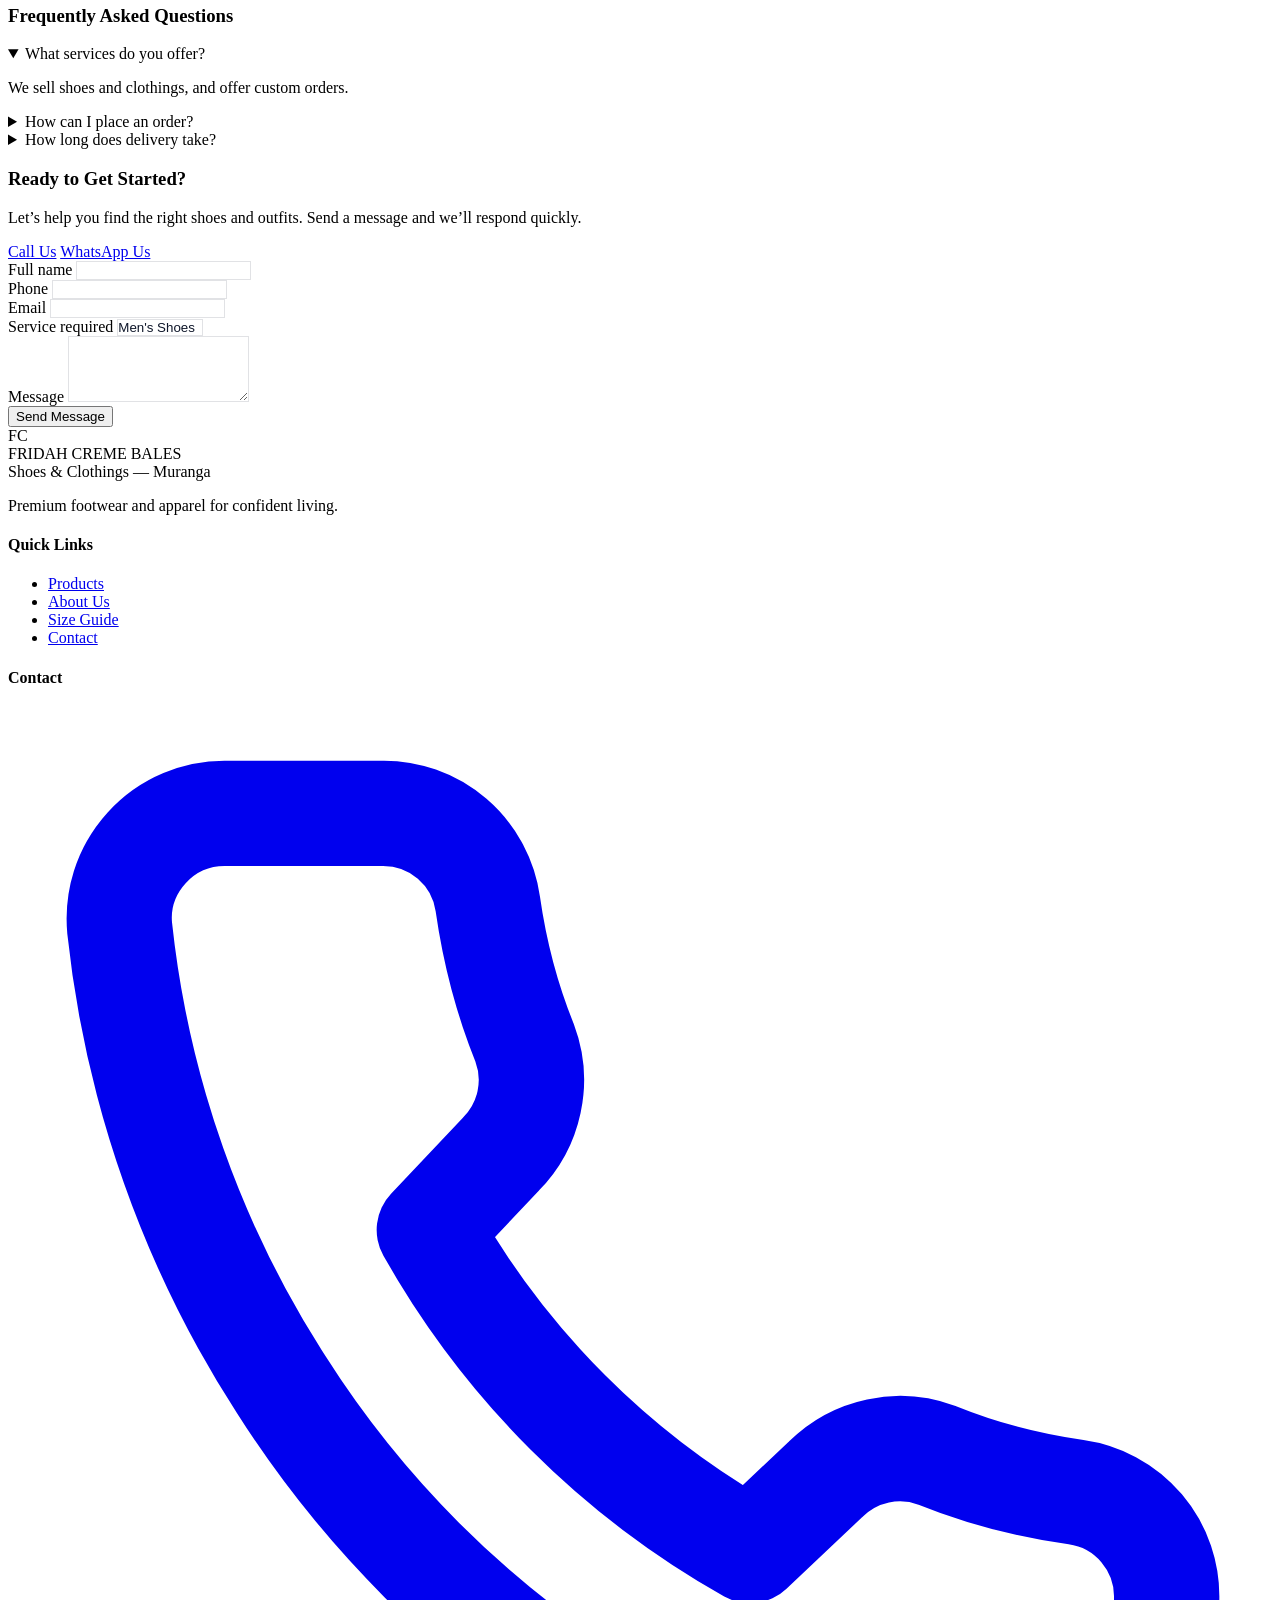
==== commit f896a4f6: "changes" ====
--- a/index.html
+++ b/index.html
@@ -316,6 +316,28 @@
       <section class="py-12 bg-slate-50">
         <div class="max-w-6xl mx-auto px-4 sm:px-6 lg:px-8">
           <h3 class="text-2xl font-bold mb-6">Gallery</h3>
+          <video
+            class="w-full h-64 md:h-96 object-cover rounded-lg shadow mb-6"
+            controls
+            muted
+            playsinline
+            preload="metadata"
+            poster="images/image 1.jpeg"
+          >
+            <source src="video/WhatsApp Video 2026-09-04 at 7.49.45 PM.mp4" type="video/mp4">
+            Your browser does not support video playback.
+          </video>
+          <video
+            class="w-full h-64 md:h-96 object-cover rounded-lg shadow mb-6"
+            controls
+            muted
+            playsinline
+            preload="metadata"
+            poster="images/image 2.jpeg"
+          >
+            <source src="video/WhatsApp Video 2026-09-04 at 7.49.46 PM.mp4" type="video/mp4">
+            Your browser does not support video playback.
+          </video>
           <div class="grid grid-cols-2 md:grid-cols-4 gap-4">
             <button class="group block rounded-lg overflow-hidden" data-img="images/WhatsApp Image 2026-08-12 at 5.36.46 PM.jpeg">
               <img src="images/image 1.jpeg" alt="Image 1" class="w-full h-40 object-cover group-hover:scale-105 transition"/>
